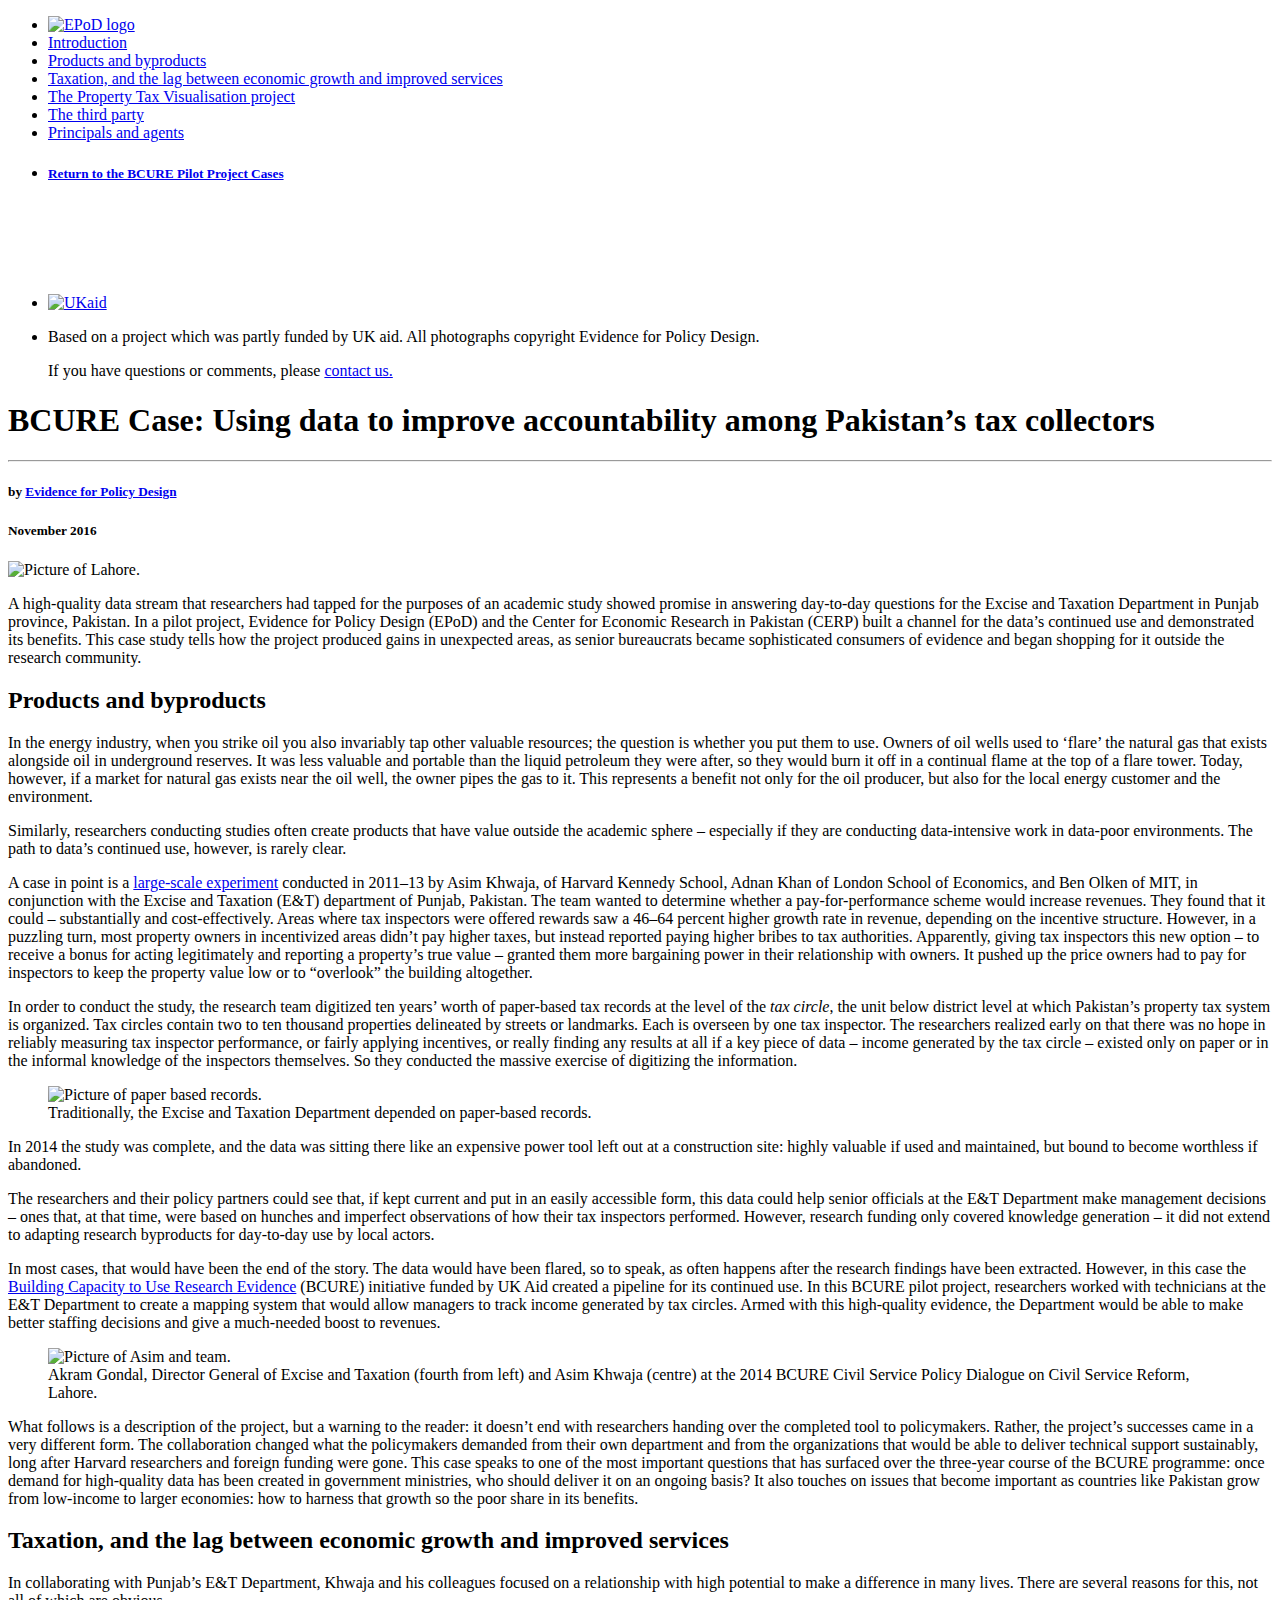
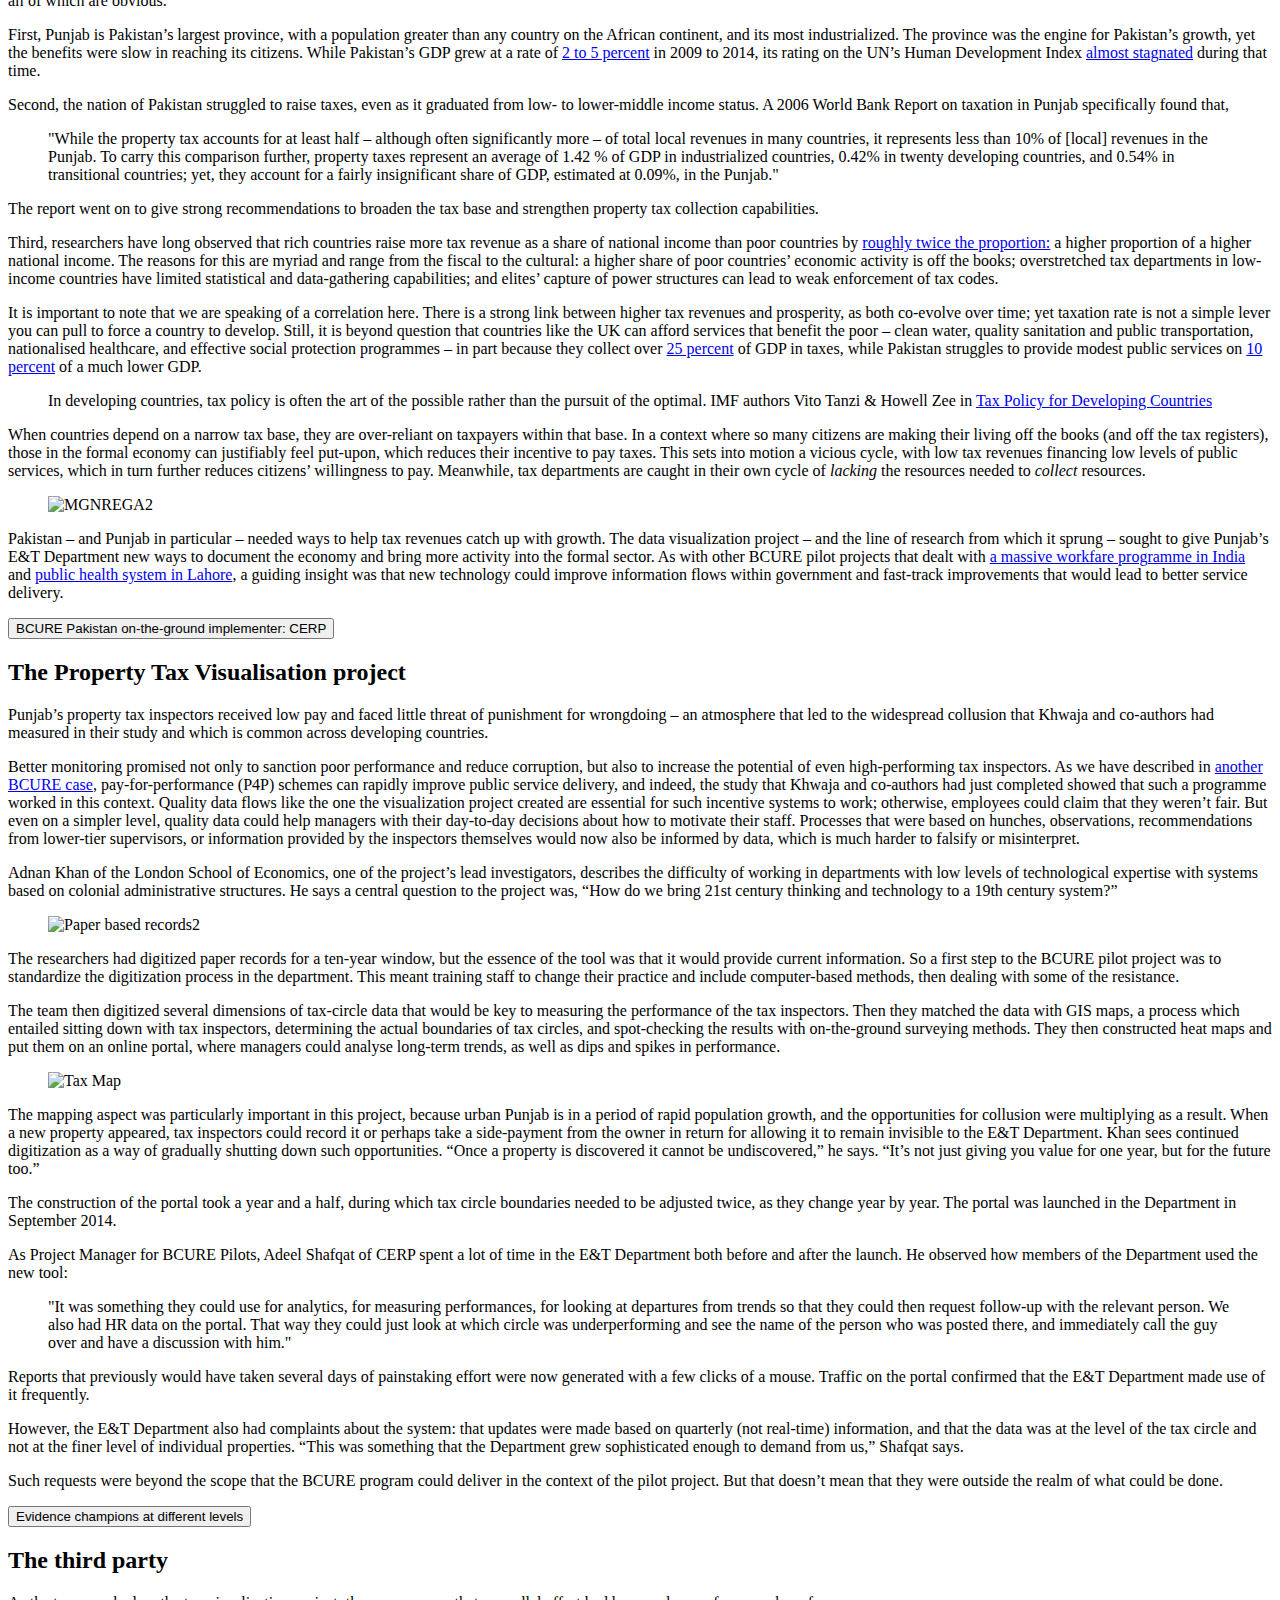
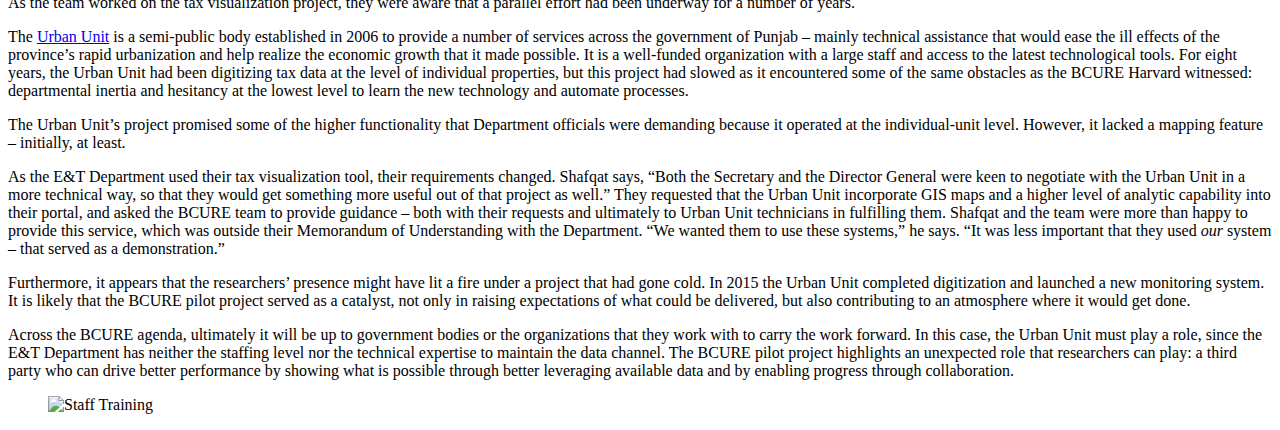
==== index.html @ 34dfc3c2 "first commit" ====
<!DOCTYPE html>
<html lang="en">
<head>
  <meta charset="UTF-8">
  <meta http-equiv="X-UA-Compatible" content="IE=edge">
  <meta name="viewport" content="width=device-width, initial-scale=1">
  <link rel="stylesheet" href="css/bootstrap.min.css">
  <link rel="stylesheet" href="css/simple-sidebar.css">
  <link rel="stylesheet" href="css/styles.css">
  <link href='https://fonts.googleapis.com/css?family=Nunito:300,400' rel='stylesheet' type='text/css'>
  <link href='https://fonts.googleapis.com/css?family=Droid+Serif:300,400,400italic' rel='stylesheet' type='text/css'>
  <link href='https://fonts.googleapis.com/css?family=PT+Sans:400,400italic' rel='stylesheet' type='text/css'>
  <title>Tax Visualization case study</title>
</head>
<body>

<!-- No header! -->

<div id="wrapper">

<!-- Sidebar -->
  <div id="sidebar-wrapper">
      <ul class="sidebar-nav">
          <li class="sidebar-brand">
            <a href="http://epod.cid.harvard.edu/" target="_blank"><img alt="EPoD logo" src="C:\Users\ghauray.HKS\Desktop\EPoD\BCURE Cases\tax-case\img\HKSlogo_EPoD_digitalHR.png" class="img-sidebar"></a>
          </li>
          <div id="sidestyle">
            <li>
               <a href="#top">Introduction</a>
            </li>
             <li>
                <a href="#products">Products and byproducts</a>
            </li>
            <li>
                <a href="#Taxation">Taxation, and the lag between economic growth and improved services</a>
            </li>
            <li>
                <a href="#Property">The Property Tax Visualisation project</a>
            </li>
            <li>
                <a href="#party">The third party</a>
            </li>
            <li>
                <a href="#Principals">Principals and agents</a>
            </li>
            <li>
            <h5><a href="http://epod.cid.harvard.edu/bcure#widget-6">Return to the BCURE Pilot Project Cases</a></h5>
            <br>
            <br>
            <br>
            <br>
            <br>
            <li>
              <a href="https://www.gov.uk/government/organisations/department-for-international-development" target="_blank"><img src="C:\Users\ghauray.HKS\Desktop\EPoD\BCURE Cases\tax-case\img\UKaid.png" alt="UKaid" width="50px"></a>
            </li>
            <li>
              <div class="small-caption">
                <p>Based on a project which was partly funded by UK aid. All photographs copyright Evidence for Policy Design.</p> 
                <p>If you have questions or comments, please <a href="mailto:EPoD@hks.harvard.edu">contact us.</a></p>    
              </div>
            </li>
          </div>
      </ul>
  </div>
<!-- end sidebar -->

<!-- Main story -->
<div id="page-content-wrapper">


<div class="container-fluid test">
  <div class="row">
      <h1 id="top">BCURE Case: Using data to improve accountability among Pakistan’s tax collectors </h1>
      <hr>
      <h5>by <a href="http://epod.cid.harvard.edu/" target="_blank">Evidence for Policy Design</a></h5>
      <h5><span id="datetime">November 2016</span></h5>
      <!--   </div>
</div> -->

<!-- <div class="splash"> -->
  <!-- <img src="images/files_cropped.jpg" class="img-body" alt="Piles of documents."> -->
  <img src="C:\Users\ghauray.HKS\Desktop\EPoD\BCURE Cases\tax-case\img\Flickr_propertytax1_text.jpg" class="img-body img-test" alt="Picture of Lahore.">
<!-- </div> -->

<!-- <div class="container-fluid test">
  <div class="row"> -->
    <section class="col-sm-8 abstract">

        <p class="itl">A high-quality data stream that researchers had tapped for the purposes of an academic study showed promise in answering day-to-day questions for the Excise and Taxation Department in Punjab province, Pakistan. In a pilot project, Evidence for Policy Design (EPoD) and the Center for Economic Research in Pakistan (CERP) built a channel for the data’s continued use and demonstrated its benefits. This case study tells how the project produced gains in unexpected areas, as senior bureaucrats became sophisticated consumers of evidence and began shopping for it outside the research community. </p>
  </section>
  <section class="col-sm-8">
  <h2 id="products">Products and byproducts</h2>
        <p>In the energy industry, when you strike oil you also invariably tap other valuable resources; the question is whether you put them to use. Owners of oil wells used to ‘flare’ the natural gas that exists alongside oil in underground reserves. It was less valuable and portable than the liquid petroleum they were after, so they would burn it off in a continual flame at the top of a flare tower. Today, however, if a market for natural gas exists near the oil well, the owner pipes the gas to it. This represents a benefit not only for the oil producer, but also for the local energy customer and the environment. </p>

        <p>Similarly, researchers conducting studies often create products that have value outside the academic sphere – especially if they are conducting data-intensive work in data-poor environments. The path to data’s continued use, however, is rarely clear. </p>

        <p>A case in point is a <a href="https://www.hks.harvard.edu/fs/akhwaja/papers/150812%20paktaxpaper_revision_ms.pdf" target="_blank">large-scale experiment</a> conducted in 2011–13 by Asim Khwaja, of Harvard Kennedy School, Adnan Khan of London School of Economics, and Ben Olken of MIT, in conjunction with the Excise and Taxation (E&T) department of Punjab, Pakistan. The team wanted to determine whether a pay-for-performance scheme would increase revenues. They found that it could – substantially and cost-effectively. Areas where tax inspectors were offered rewards saw a 46–64 percent higher growth rate in revenue, depending on the incentive structure. However, in a puzzling turn, most property owners in incentivized areas didn’t pay higher taxes, but instead reported paying higher bribes to tax authorities. Apparently, giving tax inspectors this new option – to receive a bonus for acting legitimately and reporting a property’s true value – granted them more bargaining power in their relationship with owners. It pushed up the price owners had to pay for inspectors to keep the property value low or to “overlook” the building altogether.</p>

        <p>In order to conduct the study, the research team digitized ten years’ worth of paper-based tax records at the level of the <i>tax circle</i>, the unit below district level at which Pakistan’s property tax system is organized. Tax circles contain two to ten thousand properties delineated by streets or landmarks. Each is overseen by one tax inspector. The researchers realized early on that there was no hope in reliably measuring tax inspector performance, or fairly applying incentives, or really finding any results at all if a key piece of data – income generated by the tax circle – existed only on paper or in the informal knowledge of the inspectors themselves. So they conducted the massive exercise of digitizing the information.</p>

<!--<div class="splash">-->
<figure>
  <img src="C:\Users\ghauray.HKS\Desktop\EPoD\BCURE Cases\tax-case\img\Paper-based records 1.png" class="img-body" alt="Picture of paper based records.">
  <figcaption>Traditionally, the Excise and Taxation Department depended on paper-based records.</figcaption>
  </figure>
<!--</div> -->

<!-- <div class="container-fluid test">
  <div class="row"> -->
    <section class="col-sm-8">
    
    <p>In 2014 the study was complete, and the data was sitting there like an expensive power tool left out at a construction site: highly valuable if used and maintained, but bound to become worthless if abandoned.</p>

    <p>The researchers and their policy partners could see that, if kept current and put in an easily accessible form, this data could help senior officials at the E&T Department make management decisions – ones that, at that time, were based on hunches and imperfect observations of how their tax inspectors performed. However, research funding only covered knowledge generation – it did not extend to adapting research byproducts for day-to-day use by local actors.</p>

    <p>In most cases, that would have been the end of the story. The data would have been flared, so to speak, as often happens after the research findings have been extracted. However, in this case the <a href="http://epod.cid.harvard.edu/bcure" target="_blank">Building Capacity to Use Research Evidence</a> (BCURE) initiative funded by UK Aid created a pipeline for its continued use. In this BCURE pilot project, researchers worked with technicians at the E&T Department to create a mapping system that would allow managers to track income generated by tax circles. Armed with this high-quality evidence, the Department would be able to make better staffing decisions and give a much-needed boost to revenues.</p>

    <!--<div class="splash">-->
<figure>
  <img src="C:\Users\ghauray.HKS\Desktop\EPoD\BCURE Cases\tax-case\img\Asim.jpg" class="img-body" alt="Picture of Asim and team.">
  <figcaption>Akram Gondal, Director General of Excise and Taxation (fourth from left) and Asim Khwaja (centre) at the 2014 BCURE Civil Service Policy Dialogue on Civil Service Reform, Lahore.</figcaption>
  </figure>
<!--</div> -->

<!-- <div class="container-fluid test">
  <div class="row"> -->
    <section class="col-sm-8">
    
    <p>What follows is a description of the project, but a warning to the reader: it doesn’t end with researchers handing over the completed tool to policymakers. Rather, the project’s successes came in a very different form. The collaboration changed what the policymakers demanded from their own department and from the organizations that would be able to deliver technical support sustainably, long after Harvard researchers and foreign funding were gone. This case speaks to one of the most important questions that has surfaced over the three-year course of the BCURE programme: once demand for high-quality data has been created in government ministries, who should deliver it on an ongoing basis? It also touches on issues that become important as countries like Pakistan grow from low-income to larger economies: how to harness that growth so the poor share in its benefits.</p>
    </section>

  <section class="col-sm-8">
    <h2 id="Taxation">Taxation, and the lag between economic growth and improved services</h2>

    <p>In collaborating with Punjab’s E&T Department, Khwaja and his colleagues focused on a relationship with high potential to make a difference in many lives. There are several reasons for this, not all of which are obvious.</p>

    <p>First, Punjab is Pakistan’s largest province, with a population greater than any country on the African continent, and its most industrialized. The province was the engine for Pakistan’s growth, yet the benefits were slow in reaching its citizens. While Pakistan’s GDP grew at a rate of <a href="http://data.worldbank.org/indicator/NY.GDP.MKTP.KD.ZG?locations=PK" target="_blank">2 to 5 percent</a> in 2009 to 2014, its rating on the UN’s Human Development Index <a href="http://www.dawn.com/news/1133117" target="_blank">almost stagnated</a> during that time.</p>

    <p>Second, the nation of Pakistan struggled to raise taxes, even as it graduated from low- to lower-middle income status. A 2006 World Bank Report on taxation in Punjab specifically found that, <blockquote>"While the property tax accounts for at least half – although often significantly more – of total local revenues in many countries, it represents less than 10% of [local] revenues in the Punjab. To carry this comparison further, property taxes represent an average of 1.42 % of GDP in industrialized countries, 0.42% in twenty developing countries, and 0.54% in transitional countries; yet, they account for a fairly insignificant share of GDP, estimated at 0.09%, in the Punjab."</blockquote></p>
    <p>The report went on to give strong recommendations to broaden the tax base and strengthen property tax collection capabilities.</p>

    <p>Third, researchers have long observed that rich countries raise more tax revenue as a share of national income than poor countries by <a href="http://econ.lse.ac.uk/staff/tbesley/papers/TaxationAndDevelopment.pdf" target="_blank">roughly twice the proportion:</a> a higher proportion of a higher national income. The reasons for this are myriad and range from the fiscal to the cultural: a higher share of poor countries’ economic activity is off the books; overstretched tax departments in low-income countries have limited statistical and data-gathering capabilities; and elites’ capture of power structures can lead to weak enforcement of tax codes.</p>

    <p>It is important to note that we are speaking of a correlation here. There is a strong link between higher tax revenues and prosperity, as both co-evolve over time; yet taxation rate is not a simple lever you can pull to force a country to develop. Still, it is beyond question that countries like the UK can afford services that benefit the poor – clean water, quality sanitation and public transportation, nationalised healthcare, and effective social protection programmes – in part because they collect over <a href="http://data.worldbank.org/indicator/GC.TAX.TOTL.GD.ZS?year_high_desc=true" target="_blank">25 percent</a> of GDP in taxes, while Pakistan struggles to provide modest public services on <a href="http://data.worldbank.org/indicator/GC.TAX.TOTL.GD.ZS?locations=PK&year_high_desc=true" target="_blank">10 percent</a> of a much lower GDP.</p>
  </section>
    
    <aside class="col-sm-3 pull-right">
      <blockquote class="blockquote" cite="http://www.imf.org/external/pubs/ft/issues/issues27/">
     In developing countries, tax policy is often the art of the possible rather than the pursuit of the optimal.
      IMF authors Vito Tanzi & Howell Zee in <a href="http://www.imf.org/external/pubs/ft/issues/issues27/" target="_blank">Tax Policy for Developing Countries</a>
      
     </blockquote>
     
    </aside> 

    <p>When countries depend on a narrow tax base, they are over-reliant on taxpayers within that base. In a context where so many citizens are making their living off the books (and off the tax registers), those in the formal economy can justifiably feel put-upon, which reduces their incentive to pay taxes. This sets into motion a vicious cycle, with low tax revenues financing low levels of public services, which in turn further reduces citizens’ willingness to pay. Meanwhile, tax departments are caught in their own cycle of <i>lacking</i> the resources needed to <i>collect</i> resources.</p>

  </section>

<div class="splash"> 
<figure>
   <img src="C:\Users\ghauray.HKS\Desktop\EPoD\BCURE Cases\tax-case\img\Photoshare_propertytax2_text.png" class="img-body" alt="MGNREGA2">
</figure>
</div> 

<!-- <div class="container-fluid test">
  <div class="row"> -->
    <section class="col-sm-8">
    <p>Pakistan – and Punjab in particular – needed ways to help tax revenues catch up with growth. The data visualization project – and the line of research from which it sprung – sought to give Punjab’s E&T Department new ways to document the economy and bring more activity into the formal sector. As with other BCURE pilot projects that dealt with <a href="http://epod.hmdc.harvard.edu/mgnrega-case/" target="_blank">a massive workfare programme in India</a> and <a href="http://epod.hmdc.harvard.edu/polio-case/" target="_blank">public health system in Lahore</a>, a guiding insight was that new technology could improve information flows within government and fast-track improvements that would lead to better service delivery.</p>
  </section>
  
    <section class="col-sm-3 pull-right aside">
      <div>
        <button type='button' 
                class='btn btn-lg positionning--button' 
                data-placement='left' 
                data-toggle='popover'
                data-html='true' 
                title='BCURE Pakistan on-the-ground implementer: CERP'
                data-content='
                
                  <p>Since 2008, the <a href="http://cerp.org.pk/" target="_blank">Center for Economic Research in Pakistan (CERP)</a> has worked to bring evidence to policy in Pakistan. The BCURE Pakistan program leverages the expertise of the Harvard-based team at EPoD and the embedded policy-research work of CERP to identify opportunities where they can help data and evidence feed directly into policy decision-making. CERP played a central role in the Tax Visualization project, including contributing key staff such as GIS specialist, Turab Hassan, Research Manager Osman Anwar-ul-Haq and Research Assistant Obaid-ur-Rehman.</p>
                  <p>CERP served as co-host to the BCURE Policy Dialogue on Civil Service Reform in March 2014, where aspects of the seeds of the pilot project were sown. Click below to watch participants describe the gathering.</p>
                  <p><iframe width="560" height="315" src="https://www.youtube.com/embed/4g6pqEkJl5I" frameborder="0" allowfullscreen></iframe></p>

                '>BCURE Pakistan on-the-ground implementer: CERP <span class="glyphicon glyphicon-new-window"></span>
        </button>
      </div>
    </section>

    <section class="col-sm-8">
      
    
      <h2 id="Property">The Property Tax Visualisation project</h2>

      <p>Punjab’s property tax inspectors received low pay and faced little threat of punishment for wrongdoing – an atmosphere that led to the widespread collusion that Khwaja and co-authors had measured in their study and which is common across developing countries.</p>

      <p>Better monitoring promised not only to sanction poor performance and reduce corruption, but also to increase the potential of even high-performing tax inspectors. As we have described in <a href="http://epod.hmdc.harvard.edu/polio-case/" target="_blank">another BCURE case</a>, pay-for-performance (P4P) schemes can rapidly improve public service delivery, and indeed, the study that Khwaja and co-authors had just completed showed that such a programme worked in this context. Quality data flows like the one the visualization project created are essential for such incentive systems to work; otherwise, employees could claim that they weren’t fair. But even on a simpler level, quality data could help managers with their day-to-day decisions about how to motivate their staff. Processes that were based on hunches, observations, recommendations from lower-tier supervisors, or information provided by the inspectors themselves would now also be informed by data, which is much harder to falsify or misinterpret.</p>

      <p>Adnan Khan of the London School of Economics, one of the project’s lead investigators, describes the difficulty of working in departments with low levels of technological expertise with systems based on colonial administrative structures. He says a central question to the project was, “How do we bring 21st century thinking and technology to a 19th century system?”</p>

      <div class="splash"> 
<figure>
   <img src="C:\Users\ghauray.HKS\Desktop\EPoD\BCURE Cases\tax-case\img\Paper-based records 2.png" class="img-body" alt="Paper based records2">
</figure>
</div> 

<!-- <div class="container-fluid test">
  <div class="row"> -->
    <section class="col-sm-8">
    <p>The researchers had digitized paper records for a ten-year window, but the essence of the tool was that it would provide current information. So a first step to the BCURE pilot project was to standardize the digitization process in the department. This meant training staff to change their practice and include computer-based methods, then dealing with some of the resistance.</p>

    <p>The team then digitized several dimensions of tax-circle data that would be key to measuring the performance of the tax inspectors. Then they matched the data with GIS maps, a process which entailed sitting down with tax inspectors, determining the actual boundaries of tax circles, and spot-checking the results with on-the-ground surveying methods. They then constructed heat maps and put them on an online portal, where managers could analyse long-term trends, as well as dips and spikes in performance.</p>

      <div class="splash"> 
<figure>
   <img src="C:\Users\ghauray.HKS\Desktop\EPoD\BCURE Cases\tax-case\img\Tax Map.png" class="img-body" alt="Tax Map">
</figure>
</div> 

<!-- <div class="container-fluid test">
  <div class="row"> -->
    <section class="col-sm-8">
    <p>The mapping aspect was particularly important in this project, because urban Punjab is in a period of rapid population growth, and the opportunities for collusion were multiplying as a result. When a new property appeared, tax inspectors could record it or perhaps take a side-payment from the owner in return for allowing it to remain invisible to the E&T Department. Khan sees continued digitization as a way of gradually shutting down such opportunities. “Once a property is discovered it cannot be undiscovered,” he says. “It’s not just giving you value for one year, but for the future too.”</p>

    <p>The construction of the portal took a year and a half, during which tax circle boundaries needed to be adjusted twice, as they change year by year. The portal was launched in the Department in September 2014.</p>

    <p>As Project Manager for BCURE Pilots, Adeel Shafqat of CERP spent a lot of time in the E&T Department both before and after the launch. He observed how members of the Department used the new tool:<blockquote>"It was something they could use for analytics, for measuring performances, for looking at departures from trends so that they could then request follow-up with the relevant person. We also had HR data on the portal. That way they could just look at which circle was underperforming and see the name of the person who was posted there, and immediately call the guy over and have a discussion with him."</blockquote></p>
    <p>Reports that previously would have taken several days of painstaking effort were now generated with a few clicks of a mouse. Traffic on the portal confirmed that the E&T Department made use of it frequently.</p> 

    <p>However, the E&T Department also had complaints about the system: that updates were made based on quarterly (not real-time) information, and that the data was at the level of the tax circle and not at the finer level of individual properties. “This was something that the Department grew sophisticated enough to demand from us,” Shafqat says.</p> 

    <p>Such requests were beyond the scope that the BCURE program could deliver in the context of the pilot project. But that doesn’t mean that they were outside the realm of what could be done.</p>
  </section>
  
    <section class="col-sm-3 pull-right aside">
      <div>
        <button type='button' 
                class='btn btn-lg positionning--button' 
                data-placement='left' 
                data-toggle='popover'
                data-html='true' 
                title='Evidence champions at different levels'
                data-content='
                
                  <p>In many countries around the world, high-level bureaucrats transfer from post to post frequently. This can present a challenge to long-term policy-research collaborations, as each new bureaucrat has to be convinced of the project’s worth. BCURE Project Manager Adeel Shafqat says, “Frankly, it doesn’t matter what you’re selling – if it doesn’t line up with their agenda, it won’t happen.”</p>
                  <p>However, frequent transfers can have a positive effect when a senior bureaucrat who is friendly to evidence and interested in research alters the culture at one ministry after another. Charity Troyer Moore, who as Director for India at EPoD has overseen a number of BCURE pilot projects, says, “Although a longer time in a position may galvanize greater support for data or research use in a specific institution, even if this person leads a ministry for a short period of time, minor successes that illustrate the value of data-driven decision making can spark interest in the ministry. We’ve seen in India that such an individual may open doors that remain open for years.”</p>
                  <p>Furthermore, buy-in at lower levels can safeguard a project. Shafqat describes this happening with the tax visualization project. “We had a lot of champions for our system among the permanent staff.” This included career civil servants such as Mr Masud-ul-Haq and Mr Akram Gondal, both of whom played different roles in the E&T Department over time. “Whenever a new departmental head comes in, these are the guys that they look to for getting a reading on the Department,” Shafqat says. “We had them on our side, so we had buy-in from the department. Without them, there would have been no continuity.”</p>

                '>Evidence champions at different levels <span class="glyphicon glyphicon-new-window"></span>
        </button>
      </div>
    </section>

    <section class="col-sm-8">
      
    
      <h2 id="party">The third party</h2>

      <p>As the team worked on the tax visualization project, they were aware that a parallel effort had been underway for a number of years.</p>

      <p>The <a href="http://uu.urbanunit.gov.pk/index.aspx" target="_blank">Urban Unit</a> is a semi-public body established in 2006 to provide a number of services across the government of Punjab – mainly technical assistance that would ease the ill effects of the province’s rapid urbanization and help realize the economic growth that it made possible. It is a well-funded organization with a large staff and access to the latest technological tools. For eight years, the Urban Unit had been digitizing tax data at the level of individual properties, but this project had slowed as it encountered some of the same obstacles as the BCURE Harvard witnessed: departmental inertia and hesitancy at the lowest level to learn the new technology and automate processes.</p>

      <p>The Urban Unit’s project promised some of the higher functionality that Department officials were demanding because it operated at the individual-unit level. However, it lacked a mapping feature – initially, at least.</p>

      <p>As the E&T Department used their tax visualization tool, their requirements changed. Shafqat says, “Both the Secretary and the Director General were keen to negotiate with the Urban Unit in a more technical way, so that they would get something more useful out of that project as well.” They requested that the Urban Unit incorporate GIS maps and a higher level of analytic capability into their portal, and asked the BCURE team to provide guidance – both with their requests and ultimately to Urban Unit technicians in fulfilling them. Shafqat and the team were more than happy to provide this service, which was outside their Memorandum of Understanding with the Department. “We wanted them to use these systems,” he says. “It was less important that they used <i>our</i> system – that served as a demonstration.”</p>

      <p>Furthermore, it appears that the researchers’ presence might have lit a fire under a project that had gone cold. In 2015 the Urban Unit completed digitization and launched a new monitoring system. It is likely that the BCURE pilot project served as a catalyst, not only in raising expectations of what could be delivered, but also contributing to an atmosphere where it would get done.</p>

      <p>Across the BCURE agenda, ultimately it will be up to government bodies or the organizations that they work with to carry the work forward. In this case, the Urban Unit must play a role, since the E&T Department has neither the staffing level nor the technical expertise to maintain the data channel. The BCURE pilot project highlights an unexpected role that researchers can play: a third party who can drive better performance by showing what is possible through better leveraging available data and by enabling progress through collaboration.</p>

      <div class="splash"> 
<figure>
   <img src="C:\Users\ghauray.HKS\Desktop\EPoD\BCURE Cases\tax-case\img\staff training.jpg" class="img-body" alt="Staff Training">
</figure>
</div> 

<!-- <div class="container-fluid test">
  <div class="row"> -->
    <section class="col-sm-8">
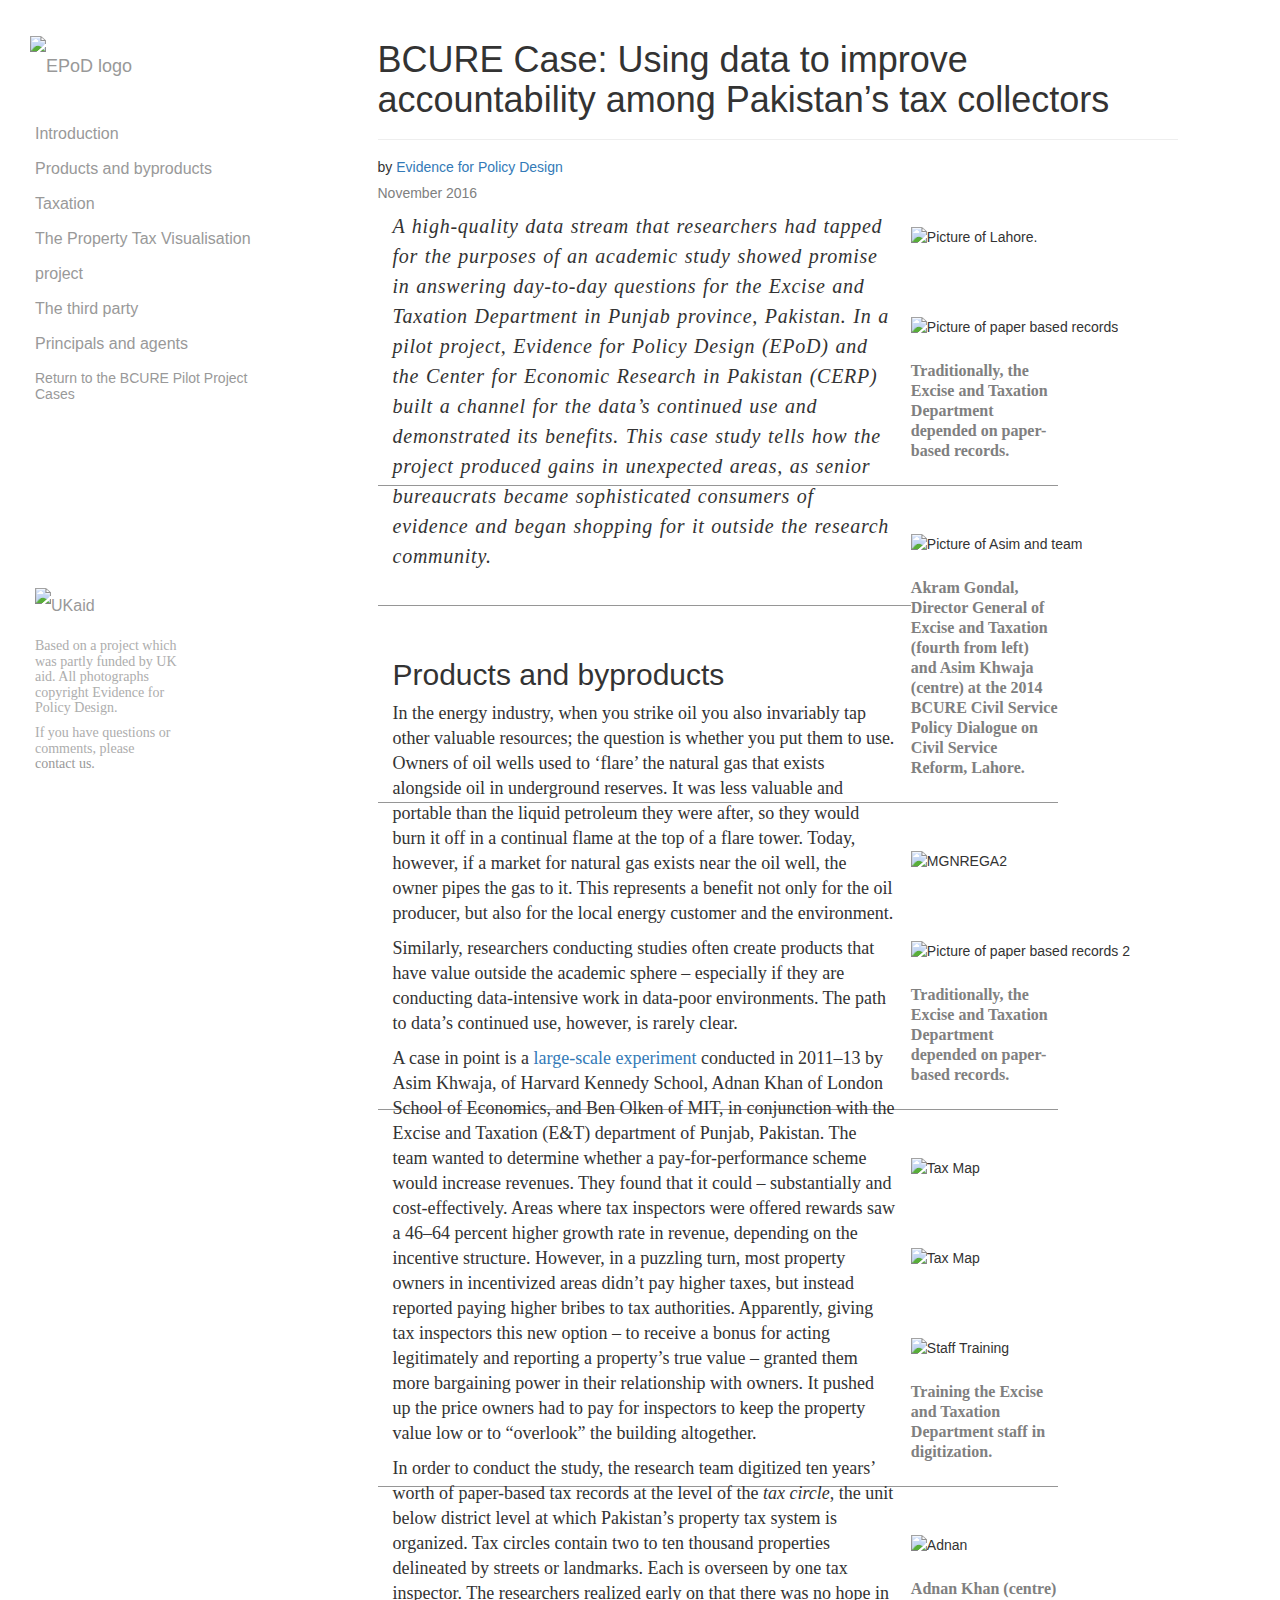
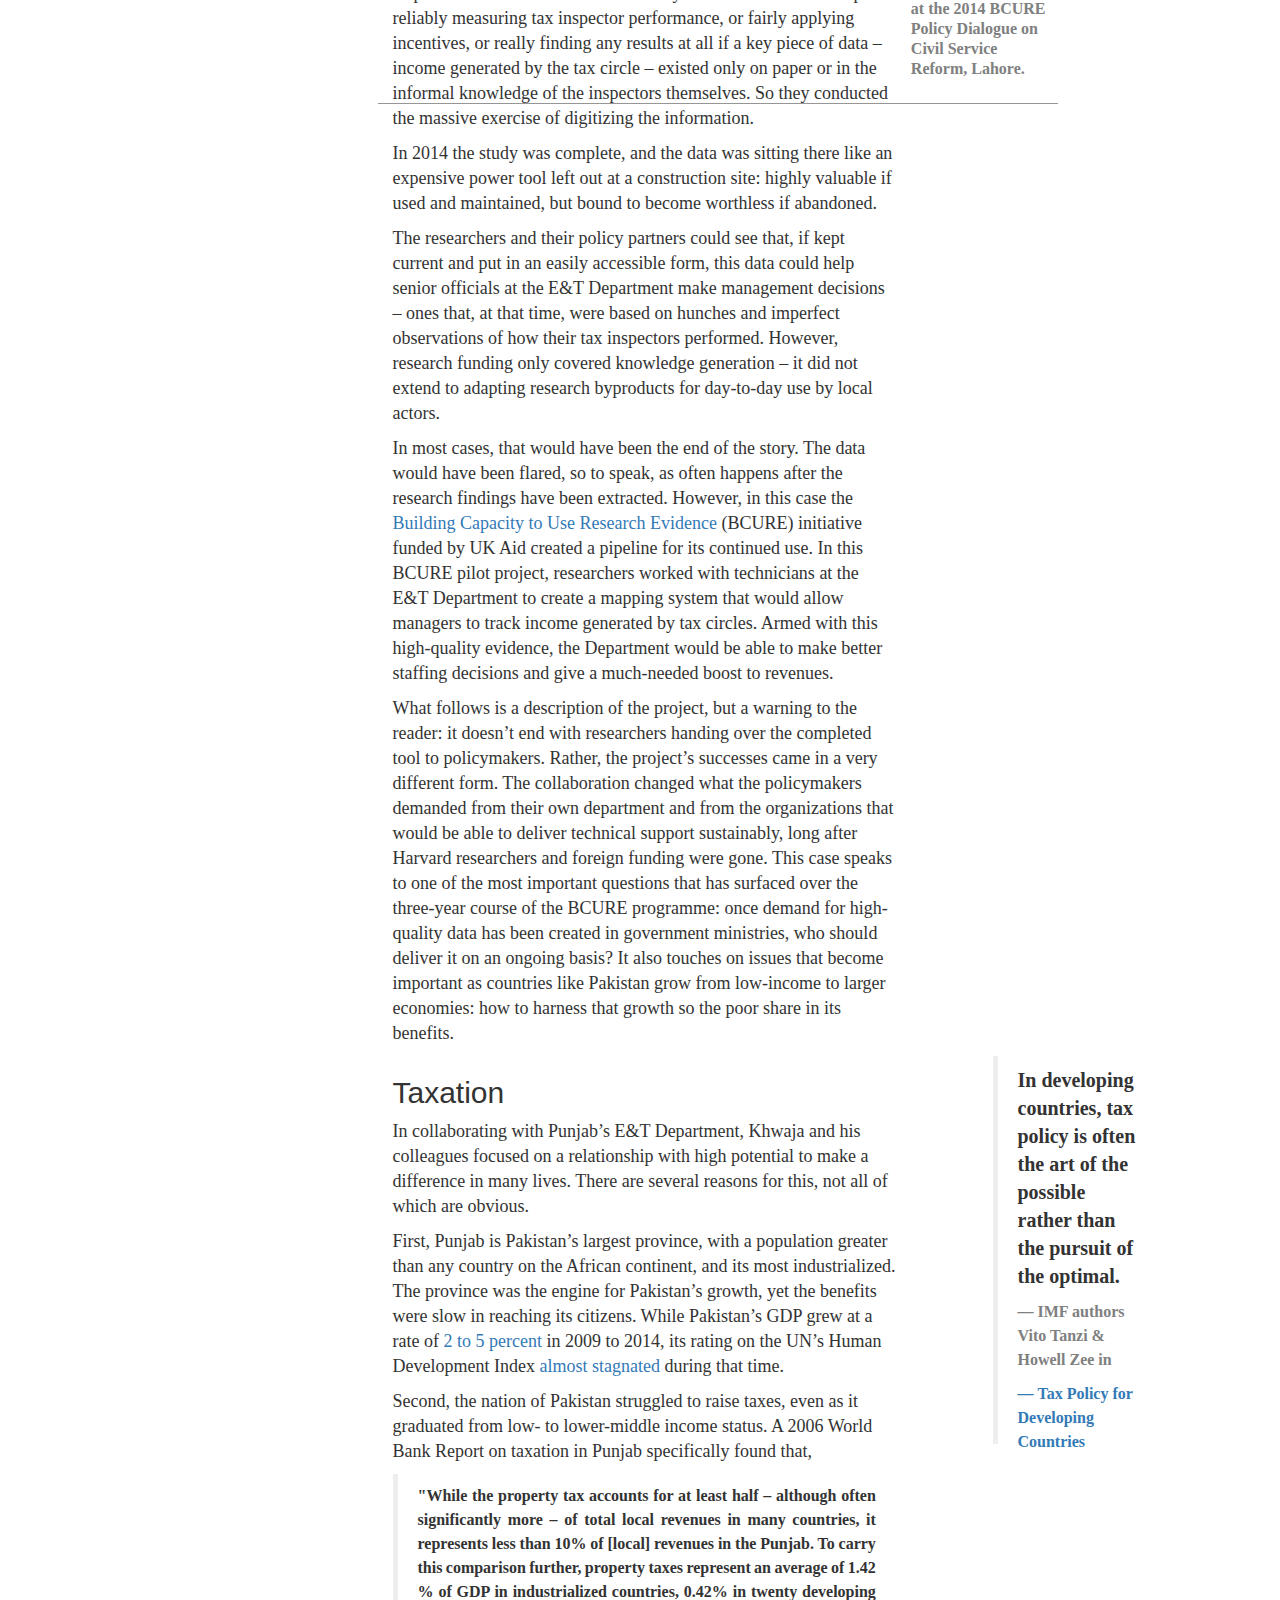
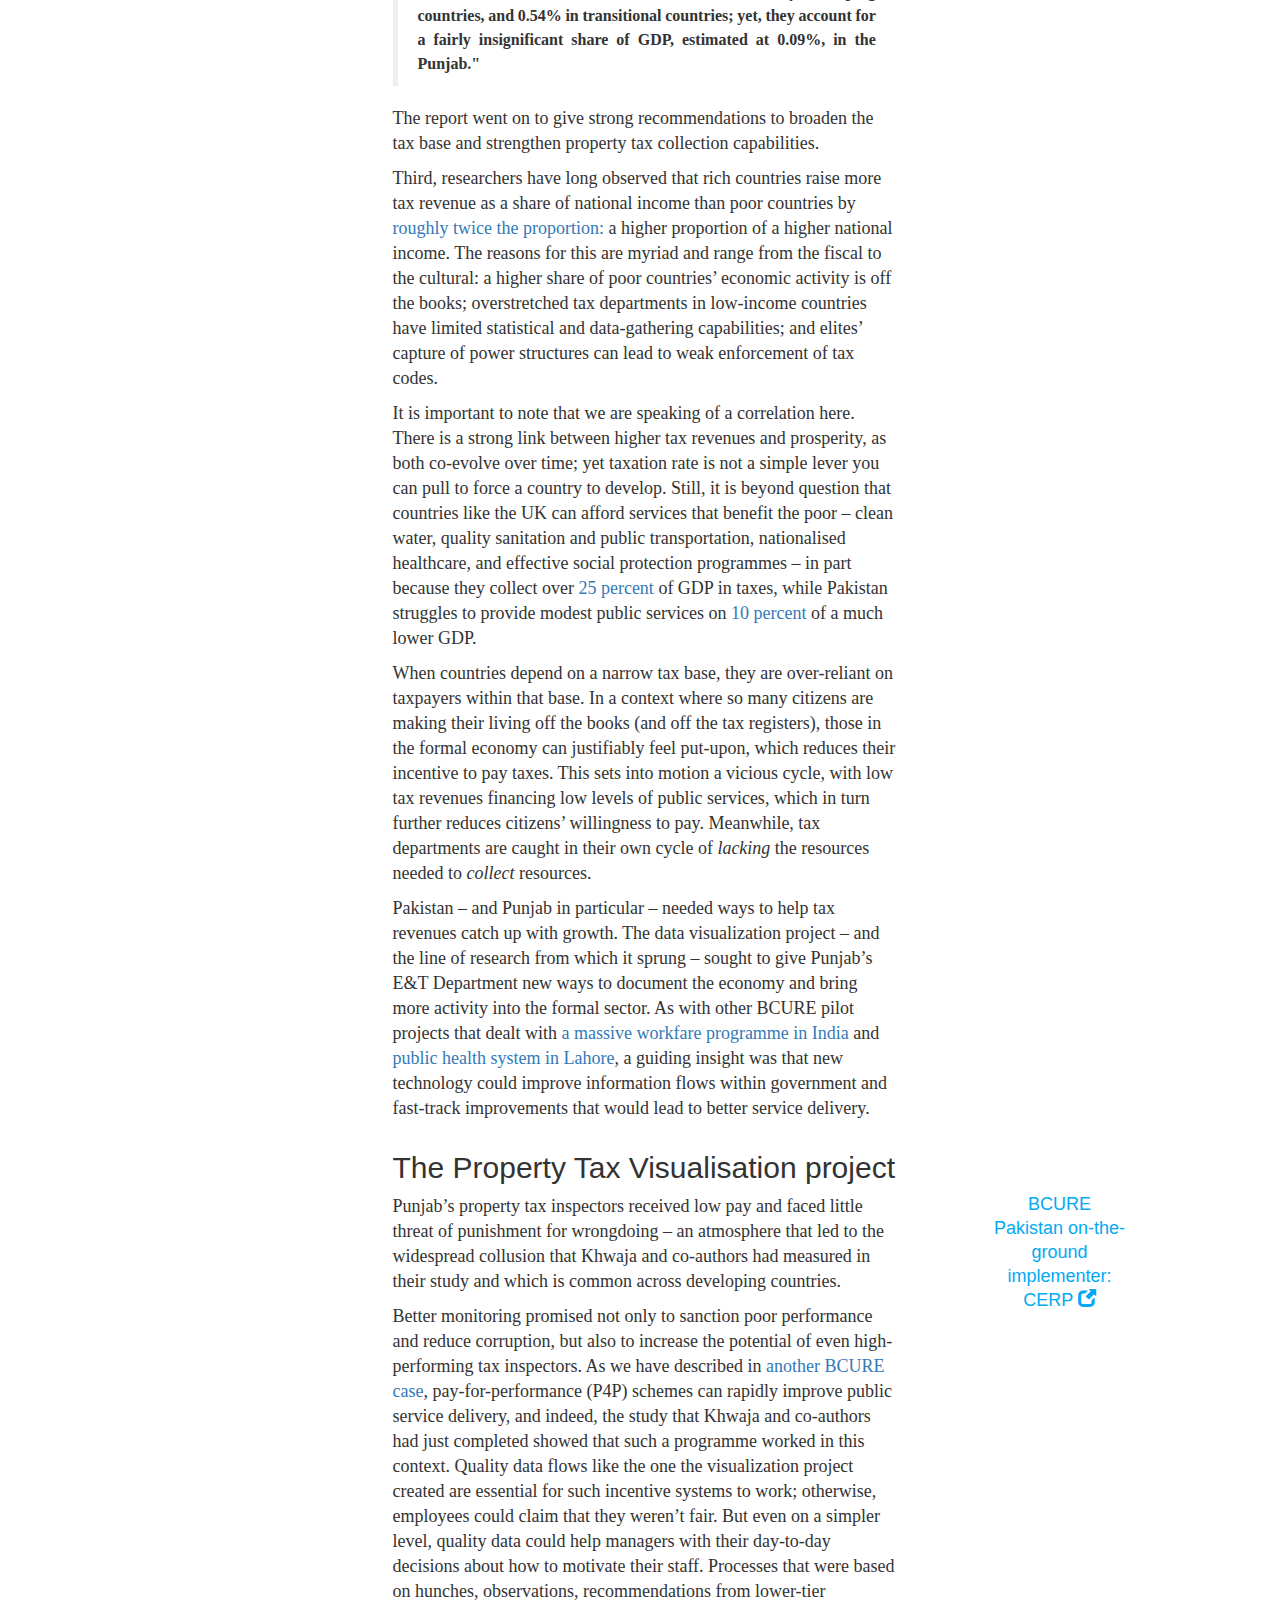
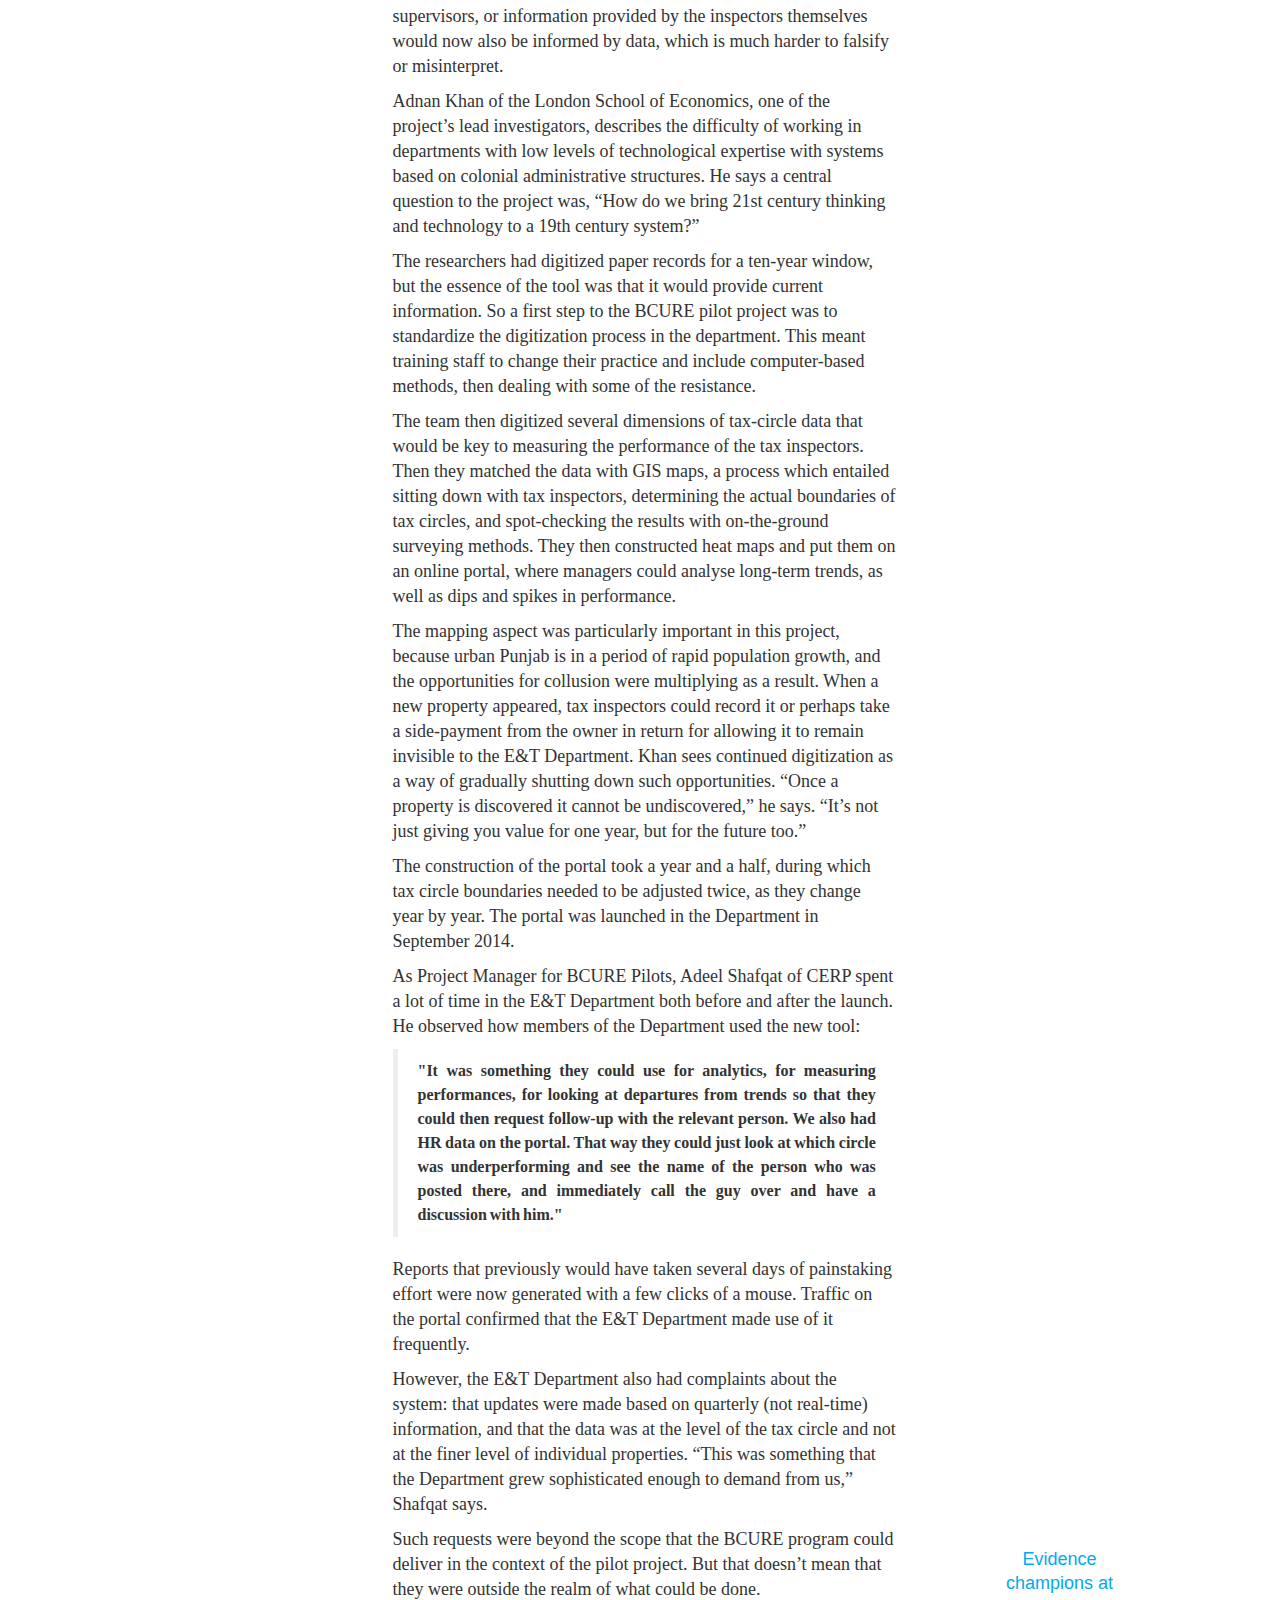
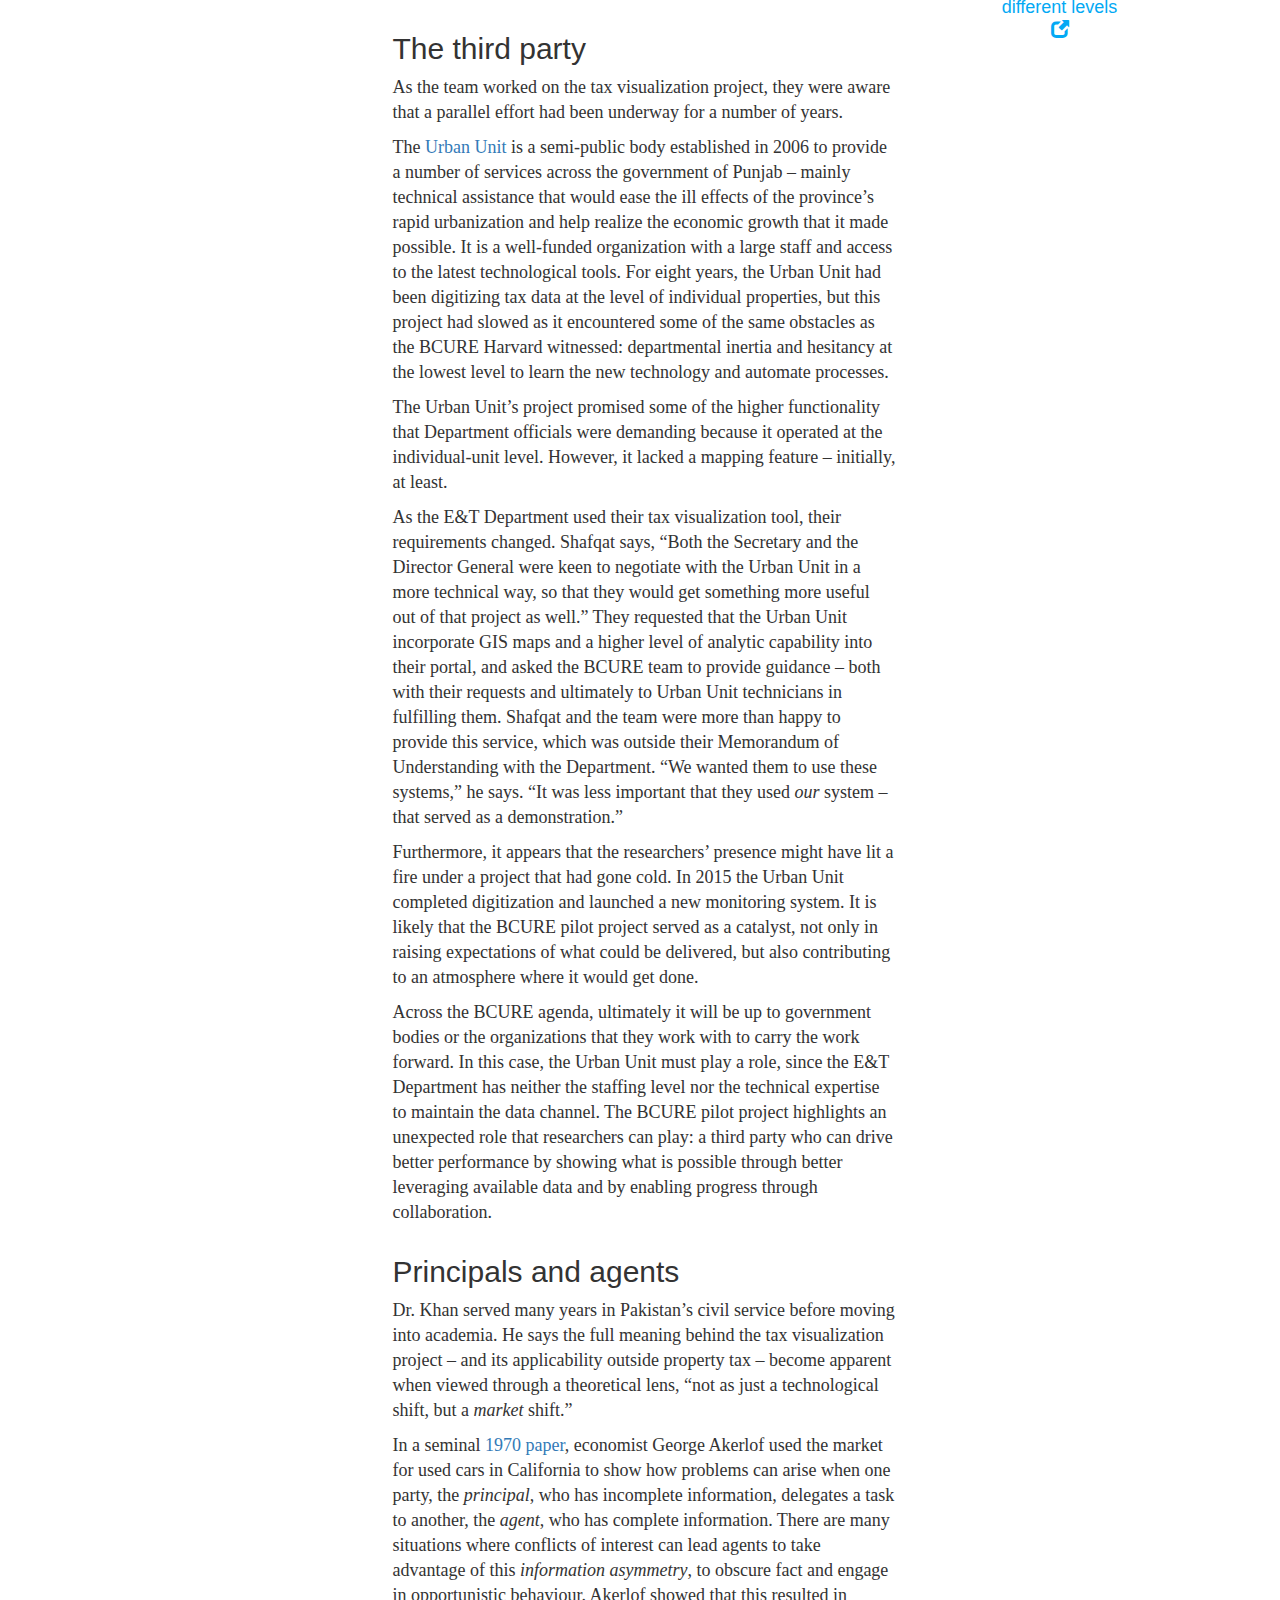
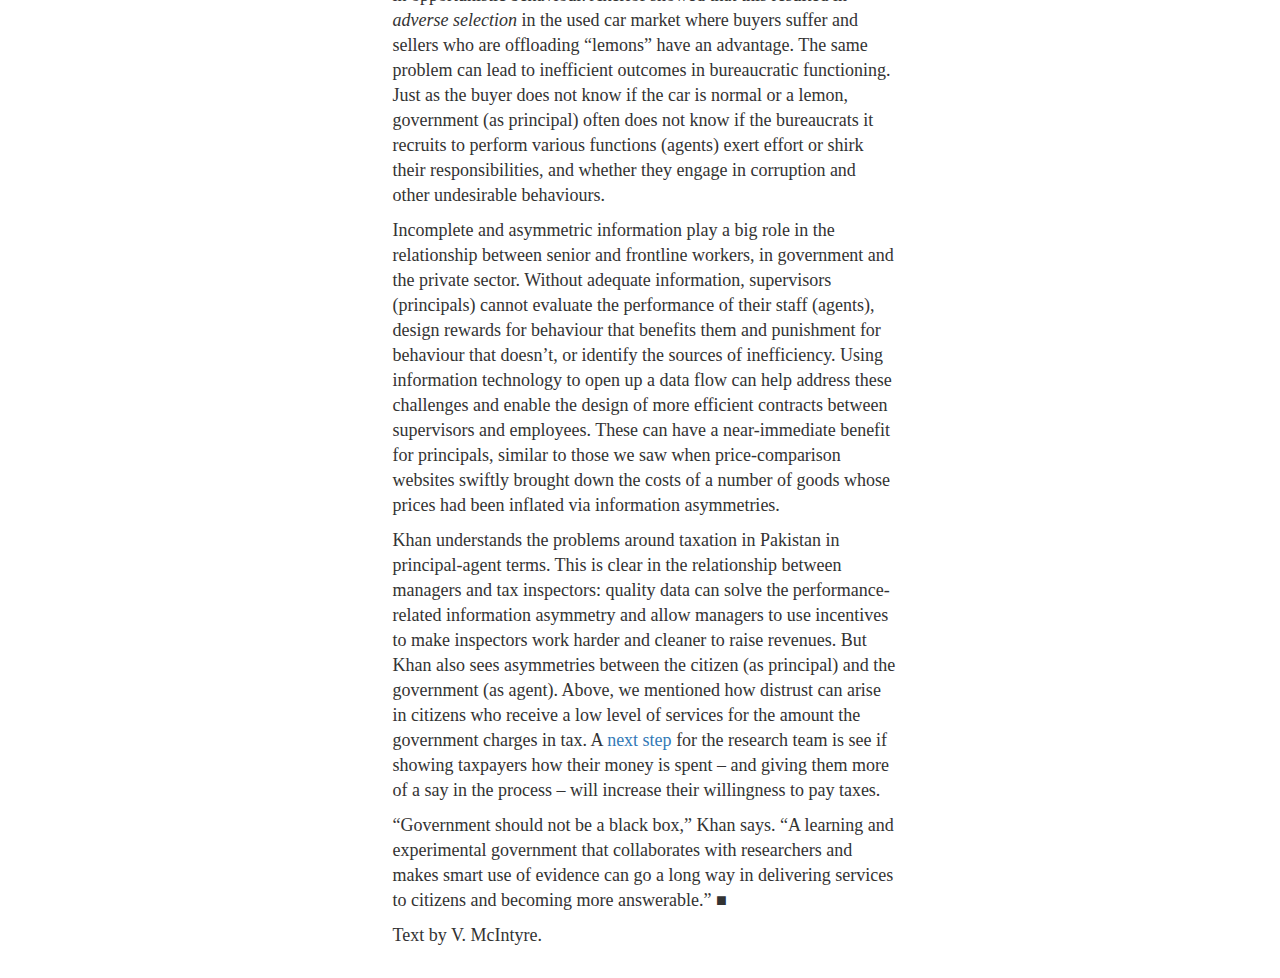
==== commit c113aa6c: "Update tax case" ====
--- a/index.html
+++ b/index.html
@@ -32,7 +32,7 @@
                 <a href="#products">Products and byproducts</a>
             </li>
             <li>
-                <a href="#Taxation">Taxation, and the lag between economic growth and improved services</a>
+                <a href="#Taxation">Taxation</a>
             </li>
             <li>
                 <a href="#Property">The Property Tax Visualisation project</a>
@@ -97,111 +97,118 @@
         <p>A case in point is a <a href="https://www.hks.harvard.edu/fs/akhwaja/papers/150812%20paktaxpaper_revision_ms.pdf" target="_blank">large-scale experiment</a> conducted in 2011–13 by Asim Khwaja, of Harvard Kennedy School, Adnan Khan of London School of Economics, and Ben Olken of MIT, in conjunction with the Excise and Taxation (E&T) department of Punjab, Pakistan. The team wanted to determine whether a pay-for-performance scheme would increase revenues. They found that it could – substantially and cost-effectively. Areas where tax inspectors were offered rewards saw a 46–64 percent higher growth rate in revenue, depending on the incentive structure. However, in a puzzling turn, most property owners in incentivized areas didn’t pay higher taxes, but instead reported paying higher bribes to tax authorities. Apparently, giving tax inspectors this new option – to receive a bonus for acting legitimately and reporting a property’s true value – granted them more bargaining power in their relationship with owners. It pushed up the price owners had to pay for inspectors to keep the property value low or to “overlook” the building altogether.</p>
 
         <p>In order to conduct the study, the research team digitized ten years’ worth of paper-based tax records at the level of the <i>tax circle</i>, the unit below district level at which Pakistan’s property tax system is organized. Tax circles contain two to ten thousand properties delineated by streets or landmarks. Each is overseen by one tax inspector. The researchers realized early on that there was no hope in reliably measuring tax inspector performance, or fairly applying incentives, or really finding any results at all if a key piece of data – income generated by the tax circle – existed only on paper or in the informal knowledge of the inspectors themselves. So they conducted the massive exercise of digitizing the information.</p>
-
-<!--<div class="splash">-->
-<figure>
-  <img src="C:\Users\ghauray.HKS\Desktop\EPoD\BCURE Cases\tax-case\img\Paper-based records 1.png" class="img-body" alt="Picture of paper based records.">
-  <figcaption>Traditionally, the Excise and Taxation Department depended on paper-based records.</figcaption>
-  </figure>
-<!--</div> -->
-
-<!-- <div class="container-fluid test">
-  <div class="row"> -->
-    <section class="col-sm-8">
-    
+    
+  </section>
+
+<div class="splash"> 
+<figure>
+   <img src="C:\Users\ghauray.HKS\Desktop\EPoD\BCURE Cases\tax-case\img\Paper-based records 1.png" class="img-body" alt="Picture of paper based records">
+   <figcaption>Traditionally, the Excise and Taxation Department depended on paper-based records.</figcaption>
+</figure>
+</div> 
+
+<!-- <div class="container-fluid test">
+  <div class="row"> -->
+    <section class="col-sm-8">
     <p>In 2014 the study was complete, and the data was sitting there like an expensive power tool left out at a construction site: highly valuable if used and maintained, but bound to become worthless if abandoned.</p>
 
     <p>The researchers and their policy partners could see that, if kept current and put in an easily accessible form, this data could help senior officials at the E&T Department make management decisions – ones that, at that time, were based on hunches and imperfect observations of how their tax inspectors performed. However, research funding only covered knowledge generation – it did not extend to adapting research byproducts for day-to-day use by local actors.</p>
 
     <p>In most cases, that would have been the end of the story. The data would have been flared, so to speak, as often happens after the research findings have been extracted. However, in this case the <a href="http://epod.cid.harvard.edu/bcure" target="_blank">Building Capacity to Use Research Evidence</a> (BCURE) initiative funded by UK Aid created a pipeline for its continued use. In this BCURE pilot project, researchers worked with technicians at the E&T Department to create a mapping system that would allow managers to track income generated by tax circles. Armed with this high-quality evidence, the Department would be able to make better staffing decisions and give a much-needed boost to revenues.</p>
-
-    <!--<div class="splash">-->
-<figure>
-  <img src="C:\Users\ghauray.HKS\Desktop\EPoD\BCURE Cases\tax-case\img\Asim.jpg" class="img-body" alt="Picture of Asim and team.">
-  <figcaption>Akram Gondal, Director General of Excise and Taxation (fourth from left) and Asim Khwaja (centre) at the 2014 BCURE Civil Service Policy Dialogue on Civil Service Reform, Lahore.</figcaption>
-  </figure>
-<!--</div> -->
-
-<!-- <div class="container-fluid test">
-  <div class="row"> -->
-    <section class="col-sm-8">
-    
+ 
+  </section>
+
+<div class="splash"> 
+<figure>
+   <img src="C:\Users\ghauray.HKS\Desktop\EPoD\BCURE Cases\tax-case\img\Asim.jpg" class="img-body" alt="Picture of Asim and team">
+   <figcaption>Akram Gondal, Director General of Excise and Taxation (fourth from left) and Asim Khwaja (centre) at the 2014 BCURE Civil Service Policy Dialogue on Civil Service Reform, Lahore.</figcaption>
+</figure>
+</div> 
+
+<!-- <div class="container-fluid test">
+  <div class="row"> -->
+    <section class="col-sm-8">
     <p>What follows is a description of the project, but a warning to the reader: it doesn’t end with researchers handing over the completed tool to policymakers. Rather, the project’s successes came in a very different form. The collaboration changed what the policymakers demanded from their own department and from the organizations that would be able to deliver technical support sustainably, long after Harvard researchers and foreign funding were gone. This case speaks to one of the most important questions that has surfaced over the three-year course of the BCURE programme: once demand for high-quality data has been created in government ministries, who should deliver it on an ongoing basis? It also touches on issues that become important as countries like Pakistan grow from low-income to larger economies: how to harness that growth so the poor share in its benefits.</p>
     </section>
 
+    <section class="col-sm-8">
+      
+    
+      <h2 id="Taxation">Taxation</h2>
+
+      <p>In collaborating with Punjab’s E&T Department, Khwaja and his colleagues focused on a relationship with high potential to make a difference in many lives. There are several reasons for this, not all of which are obvious.</p>
+
+      <p>First, Punjab is Pakistan’s largest province, with a population greater than any country on the African continent, and its most industrialized. The province was the engine for Pakistan’s growth, yet the benefits were slow in reaching its citizens. While Pakistan’s GDP grew at a rate of <a href="http://data.worldbank.org/indicator/NY.GDP.MKTP.KD.ZG?locations=PK" target="_blank">2 to 5 percent</a> in 2009 to 2014, its rating on the UN’s Human Development Index <a href="http://www.dawn.com/news/1133117" target="_blank">almost stagnated</a> during that time.</p>
+
+      <p>Second, the nation of Pakistan struggled to raise taxes, even as it graduated from low- to lower-middle income status. A 2006 World Bank Report on taxation in Punjab specifically found that, <blockquote>"While the property tax accounts for at least half – although often significantly more – of total local revenues in many countries, it represents less than 10% of [local] revenues in the Punjab. To carry this comparison further, property taxes represent an average of 1.42 % of GDP in industrialized countries, 0.42% in twenty developing countries, and 0.54% in transitional countries; yet, they account for a fairly insignificant share of GDP, estimated at 0.09%, in the Punjab."</blockquote></p>
+      <p>The report went on to give strong recommendations to broaden the tax base and strengthen property tax collection capabilities.</p>
+      <p>Third, researchers have long observed that rich countries raise more tax revenue as a share of national income than poor countries by <a href="http://econ.lse.ac.uk/staff/tbesley/papers/TaxationAndDevelopment.pdf" target="_blank">roughly twice the proportion:</a> a higher proportion of a higher national income. The reasons for this are myriad and range from the fiscal to the cultural: a higher share of poor countries’ economic activity is off the books; overstretched tax departments in low-income countries have limited statistical and data-gathering capabilities; and elites’ capture of power structures can lead to weak enforcement of tax codes.</p>
+
+      <p>It is important to note that we are speaking of a correlation here. There is a strong link between higher tax revenues and prosperity, as both co-evolve over time; yet taxation rate is not a simple lever you can pull to force a country to develop. Still, it is beyond question that countries like the UK can afford services that benefit the poor – clean water, quality sanitation and public transportation, nationalised healthcare, and effective social protection programmes – in part because they collect over <a href="http://data.worldbank.org/indicator/GC.TAX.TOTL.GD.ZS?year_high_desc=true" target="_blank">25 percent</a> of GDP in taxes, while Pakistan struggles to provide modest public services on <a href="http://data.worldbank.org/indicator/GC.TAX.TOTL.GD.ZS?locations=PK&year_high_desc=true" target="_blank">10 percent</a> of a much lower GDP.</p>
+      </section>
+
+            <aside class="col-sm-3 pull-right">
+        <blockquote class="blockquote" cite="http://www.imf.org/external/pubs/ft/issues/issues27/">
+      In developing countries, tax policy is often the art of the possible rather than the pursuit of the optimal.
+      <p>IMF authors Vito Tanzi & Howell Zee in <a href="http://www.imf.org/external/pubs/ft/issues/issues27/" target="_blank">Tax Policy for Developing Countries</a></p>
+        </blockquote>
+      </aside> 
+
+<!-- <div class="container-fluid test">
+  <div class="row"> -->
+    <section class="col-sm-8">
+    <p>When countries depend on a narrow tax base, they are over-reliant on taxpayers within that base. In a context where so many citizens are making their living off the books (and off the tax registers), those in the formal economy can justifiably feel put-upon, which reduces their incentive to pay taxes. This sets into motion a vicious cycle, with low tax revenues financing low levels of public services, which in turn further reduces citizens’ willingness to pay. Meanwhile, tax departments are caught in their own cycle of <i>lacking</i> the resources needed to <i>collect</i> resources.</p>
+    </section>
+
+<div class="splash"> 
+<figure>
+   <img src="C:\Users\ghauray.HKS\Desktop\EPoD\BCURE Cases\tax-case\img\Photoshare_propertytax2_text.png" class="img-body" alt="MGNREGA2">
+</figure>
+</div> 
+
+<!-- <div class="container-fluid test">
+  <div class="row"> -->
+    <section class="col-sm-8">
+    <p>Pakistan – and Punjab in particular – needed ways to help tax revenues catch up with growth. The data visualization project – and the line of research from which it sprung – sought to give Punjab’s E&T Department new ways to document the economy and bring more activity into the formal sector. As with other BCURE pilot projects that dealt with <a href="http://epod.hmdc.harvard.edu/mgnrega-case/" target="_blank">a massive workfare programme in India</a> and <a href="http://epod.hmdc.harvard.edu/polio-case/" target="_blank">public health system in Lahore</a>, a guiding insight was that new technology could improve information flows within government and fast-track improvements that would lead to better service delivery.</p>
+  </section>
+
   <section class="col-sm-8">
-    <h2 id="Taxation">Taxation, and the lag between economic growth and improved services</h2>
-
-    <p>In collaborating with Punjab’s E&T Department, Khwaja and his colleagues focused on a relationship with high potential to make a difference in many lives. There are several reasons for this, not all of which are obvious.</p>
-
-    <p>First, Punjab is Pakistan’s largest province, with a population greater than any country on the African continent, and its most industrialized. The province was the engine for Pakistan’s growth, yet the benefits were slow in reaching its citizens. While Pakistan’s GDP grew at a rate of <a href="http://data.worldbank.org/indicator/NY.GDP.MKTP.KD.ZG?locations=PK" target="_blank">2 to 5 percent</a> in 2009 to 2014, its rating on the UN’s Human Development Index <a href="http://www.dawn.com/news/1133117" target="_blank">almost stagnated</a> during that time.</p>
-
-    <p>Second, the nation of Pakistan struggled to raise taxes, even as it graduated from low- to lower-middle income status. A 2006 World Bank Report on taxation in Punjab specifically found that, <blockquote>"While the property tax accounts for at least half – although often significantly more – of total local revenues in many countries, it represents less than 10% of [local] revenues in the Punjab. To carry this comparison further, property taxes represent an average of 1.42 % of GDP in industrialized countries, 0.42% in twenty developing countries, and 0.54% in transitional countries; yet, they account for a fairly insignificant share of GDP, estimated at 0.09%, in the Punjab."</blockquote></p>
-    <p>The report went on to give strong recommendations to broaden the tax base and strengthen property tax collection capabilities.</p>
-
-    <p>Third, researchers have long observed that rich countries raise more tax revenue as a share of national income than poor countries by <a href="http://econ.lse.ac.uk/staff/tbesley/papers/TaxationAndDevelopment.pdf" target="_blank">roughly twice the proportion:</a> a higher proportion of a higher national income. The reasons for this are myriad and range from the fiscal to the cultural: a higher share of poor countries’ economic activity is off the books; overstretched tax departments in low-income countries have limited statistical and data-gathering capabilities; and elites’ capture of power structures can lead to weak enforcement of tax codes.</p>
-
-    <p>It is important to note that we are speaking of a correlation here. There is a strong link between higher tax revenues and prosperity, as both co-evolve over time; yet taxation rate is not a simple lever you can pull to force a country to develop. Still, it is beyond question that countries like the UK can afford services that benefit the poor – clean water, quality sanitation and public transportation, nationalised healthcare, and effective social protection programmes – in part because they collect over <a href="http://data.worldbank.org/indicator/GC.TAX.TOTL.GD.ZS?year_high_desc=true" target="_blank">25 percent</a> of GDP in taxes, while Pakistan struggles to provide modest public services on <a href="http://data.worldbank.org/indicator/GC.TAX.TOTL.GD.ZS?locations=PK&year_high_desc=true" target="_blank">10 percent</a> of a much lower GDP.</p>
-  </section>
-    
-    <aside class="col-sm-3 pull-right">
-      <blockquote class="blockquote" cite="http://www.imf.org/external/pubs/ft/issues/issues27/">
-     In developing countries, tax policy is often the art of the possible rather than the pursuit of the optimal.
-      IMF authors Vito Tanzi & Howell Zee in <a href="http://www.imf.org/external/pubs/ft/issues/issues27/" target="_blank">Tax Policy for Developing Countries</a>
-      
-     </blockquote>
-     
-    </aside> 
-
-    <p>When countries depend on a narrow tax base, they are over-reliant on taxpayers within that base. In a context where so many citizens are making their living off the books (and off the tax registers), those in the formal economy can justifiably feel put-upon, which reduces their incentive to pay taxes. This sets into motion a vicious cycle, with low tax revenues financing low levels of public services, which in turn further reduces citizens’ willingness to pay. Meanwhile, tax departments are caught in their own cycle of <i>lacking</i> the resources needed to <i>collect</i> resources.</p>
-
-  </section>
-
-<div class="splash"> 
-<figure>
-   <img src="C:\Users\ghauray.HKS\Desktop\EPoD\BCURE Cases\tax-case\img\Photoshare_propertytax2_text.png" class="img-body" alt="MGNREGA2">
-</figure>
-</div> 
-
-<!-- <div class="container-fluid test">
-  <div class="row"> -->
-    <section class="col-sm-8">
-    <p>Pakistan – and Punjab in particular – needed ways to help tax revenues catch up with growth. The data visualization project – and the line of research from which it sprung – sought to give Punjab’s E&T Department new ways to document the economy and bring more activity into the formal sector. As with other BCURE pilot projects that dealt with <a href="http://epod.hmdc.harvard.edu/mgnrega-case/" target="_blank">a massive workfare programme in India</a> and <a href="http://epod.hmdc.harvard.edu/polio-case/" target="_blank">public health system in Lahore</a>, a guiding insight was that new technology could improve information flows within government and fast-track improvements that would lead to better service delivery.</p>
-  </section>
-  
-    <section class="col-sm-3 pull-right aside">
+    <h2 id="Property">The Property Tax Visualisation project</h2>
+    <p>Punjab’s property tax inspectors received low pay and faced little threat of punishment for wrongdoing – an atmosphere that led to the widespread collusion that Khwaja and co-authors had measured in their study and which is common across developing countries.</p>
+  </section>
+
+  <section class="col-sm-3 pull-right aside">
       <div>
         <button type='button' 
-                class='btn btn-lg positionning--button' 
+                class='btn btn-lg positionning--button-3' 
                 data-placement='left' 
                 data-toggle='popover'
                 data-html='true' 
                 title='BCURE Pakistan on-the-ground implementer: CERP'
-                data-content='
-                
-                  <p>Since 2008, the <a href="http://cerp.org.pk/" target="_blank">Center for Economic Research in Pakistan (CERP)</a> has worked to bring evidence to policy in Pakistan. The BCURE Pakistan program leverages the expertise of the Harvard-based team at EPoD and the embedded policy-research work of CERP to identify opportunities where they can help data and evidence feed directly into policy decision-making. CERP played a central role in the Tax Visualization project, including contributing key staff such as GIS specialist, Turab Hassan, Research Manager Osman Anwar-ul-Haq and Research Assistant Obaid-ur-Rehman.</p>
+                data-content='                
+                  <p>Since 2008, the <a href="http://cerp.org.pk/" target="_blank">Center for Economic Research in Pakistan (CERP)</a> has worked to bring evidence to policy in Pakistan. The BCURE Pakistan program leverages the expertise of the Harvard-based team at EPoD and the embedded policy-research work of CERP to identify opportunities where they can help data and evidence feed directly into policy decision-making .  CERP played a central role in the Tax Visualization project, including contributing key staff such as GIS specialist, Turab Hassan, Research Manager Osman Anwar-ul-Haq and Research Assistant Obaid-ur-Rehman.</p>
                   <p>CERP served as co-host to the BCURE Policy Dialogue on Civil Service Reform in March 2014, where aspects of the seeds of the pilot project were sown. Click below to watch participants describe the gathering.</p>
                   <p><iframe width="560" height="315" src="https://www.youtube.com/embed/4g6pqEkJl5I" frameborder="0" allowfullscreen></iframe></p>
 
-                '>BCURE Pakistan on-the-ground implementer: CERP <span class="glyphicon glyphicon-new-window"></span>
+                  '>BCURE Pakistan on-the-ground implementer: CERP <span class="glyphicon glyphicon-new-window"></span>
+
         </button>
       </div>
     </section>
-
-    <section class="col-sm-8">
-      
-    
-      <h2 id="Property">The Property Tax Visualisation project</h2>
-
-      <p>Punjab’s property tax inspectors received low pay and faced little threat of punishment for wrongdoing – an atmosphere that led to the widespread collusion that Khwaja and co-authors had measured in their study and which is common across developing countries.</p>
-
-      <p>Better monitoring promised not only to sanction poor performance and reduce corruption, but also to increase the potential of even high-performing tax inspectors. As we have described in <a href="http://epod.hmdc.harvard.edu/polio-case/" target="_blank">another BCURE case</a>, pay-for-performance (P4P) schemes can rapidly improve public service delivery, and indeed, the study that Khwaja and co-authors had just completed showed that such a programme worked in this context. Quality data flows like the one the visualization project created are essential for such incentive systems to work; otherwise, employees could claim that they weren’t fair. But even on a simpler level, quality data could help managers with their day-to-day decisions about how to motivate their staff. Processes that were based on hunches, observations, recommendations from lower-tier supervisors, or information provided by the inspectors themselves would now also be informed by data, which is much harder to falsify or misinterpret.</p>
-
-      <p>Adnan Khan of the London School of Economics, one of the project’s lead investigators, describes the difficulty of working in departments with low levels of technological expertise with systems based on colonial administrative structures. He says a central question to the project was, “How do we bring 21st century thinking and technology to a 19th century system?”</p>
-
-      <div class="splash"> 
-<figure>
-   <img src="C:\Users\ghauray.HKS\Desktop\EPoD\BCURE Cases\tax-case\img\Paper-based records 2.png" class="img-body" alt="Paper based records2">
+       
+<!-- <div class="container-fluid test">
+  <div class="row"> -->
+    <section class="col-sm-8">
+    <p>Better monitoring promised not only to sanction poor performance and reduce corruption, but also to increase the potential of even high-performing tax inspectors. As we have described in <a href="http://epod.hmdc.harvard.edu/polio-case/" target="_blank">another BCURE case</a>, pay-for-performance (P4P) schemes can rapidly improve public service delivery, and indeed, the study that Khwaja and co-authors had just completed showed that such a programme worked in this context. Quality data flows like the one the visualization project created are essential for such incentive systems to work; otherwise, employees could claim that they weren’t fair. But even on a simpler level, quality data could help managers with their day-to-day decisions about how to motivate their staff. Processes that were based on hunches, observations, recommendations from lower-tier supervisors, or information provided by the inspectors themselves would now also be informed by data, which is much harder to falsify or misinterpret.</p>
+
+    <p>Adnan Khan of the London School of Economics, one of the project’s lead investigators, describes the difficulty of working in departments with low levels of technological expertise with systems based on colonial administrative structures. He says a central question to the project was, “How do we bring 21st century thinking and technology to a 19th century system?”</p>
+    
+  </section>
+
+<div class="splash"> 
+<figure>
+   <img src="C:\Users\ghauray.HKS\Desktop\EPoD\BCURE Cases\tax-case\img\Paper-based records 2.png" class="img-body" alt="Picture of paper based records 2">
+   <figcaption>Traditionally, the Excise and Taxation Department depended on paper-based records.</figcaption>
 </figure>
 </div> 
 
@@ -211,8 +218,10 @@
     <p>The researchers had digitized paper records for a ten-year window, but the essence of the tool was that it would provide current information. So a first step to the BCURE pilot project was to standardize the digitization process in the department. This meant training staff to change their practice and include computer-based methods, then dealing with some of the resistance.</p>
 
     <p>The team then digitized several dimensions of tax-circle data that would be key to measuring the performance of the tax inspectors. Then they matched the data with GIS maps, a process which entailed sitting down with tax inspectors, determining the actual boundaries of tax circles, and spot-checking the results with on-the-ground surveying methods. They then constructed heat maps and put them on an online portal, where managers could analyse long-term trends, as well as dips and spikes in performance.</p>
-
-      <div class="splash"> 
+    
+  </section>
+
+<div class="splash"> 
 <figure>
    <img src="C:\Users\ghauray.HKS\Desktop\EPoD\BCURE Cases\tax-case\img\Tax Map.png" class="img-body" alt="Tax Map">
 </figure>
@@ -232,8 +241,18 @@
 
     <p>Such requests were beyond the scope that the BCURE program could deliver in the context of the pilot project. But that doesn’t mean that they were outside the realm of what could be done.</p>
   </section>
-  
-    <section class="col-sm-3 pull-right aside">
+
+  <section class="col-sm-8">
+   <h2 id="party">The third party</h2>
+
+      <p>As the team worked on the tax visualization project, they were aware that a parallel effort had been underway for a number of years.</p>
+
+      <p>The <a href="http://uu.urbanunit.gov.pk/index.aspx" target="_blank">Urban Unit</a> is a semi-public body established in 2006 to provide a number of services across the government of Punjab – mainly technical assistance that would ease the ill effects of the province’s rapid urbanization and help realize the economic growth that it made possible. It is a well-funded organization with a large staff and access to the latest technological tools. For eight years, the Urban Unit had been digitizing tax data at the level of individual properties, but this project had slowed as it encountered some of the same obstacles as the BCURE Harvard witnessed: departmental inertia and hesitancy at the lowest level to learn the new technology and automate processes.</p>
+
+      <p>The Urban Unit’s project promised some of the higher functionality that Department officials were demanding because it operated at the individual-unit level. However, it lacked a mapping feature – initially, at least.</p>
+      </section>
+
+       <section class="col-sm-3 pull-right aside">
       <div>
         <button type='button' 
                 class='btn btn-lg positionning--button' 
@@ -241,48 +260,93 @@
                 data-toggle='popover'
                 data-html='true' 
                 title='Evidence champions at different levels'
-                data-content='
+                data-content='<p>In many countries around the world, high-level bureaucrats transfer from post to post frequently. This can present a challenge to long-term policy-research collaborations, as each new bureaucrat has to be convinced of the project’s worth. BCURE Project Manager Adeel Shafqat says, “Frankly, it doesn’t matter what you’re selling – if it doesn’t line up with their agenda, it won’t happen.”</p>
                 
-                  <p>In many countries around the world, high-level bureaucrats transfer from post to post frequently. This can present a challenge to long-term policy-research collaborations, as each new bureaucrat has to be convinced of the project’s worth. BCURE Project Manager Adeel Shafqat says, “Frankly, it doesn’t matter what you’re selling – if it doesn’t line up with their agenda, it won’t happen.”</p>
-                  <p>However, frequent transfers can have a positive effect when a senior bureaucrat who is friendly to evidence and interested in research alters the culture at one ministry after another. Charity Troyer Moore, who as Director for India at EPoD has overseen a number of BCURE pilot projects, says, “Although a longer time in a position may galvanize greater support for data or research use in a specific institution, even if this person leads a ministry for a short period of time, minor successes that illustrate the value of data-driven decision making can spark interest in the ministry. We’ve seen in India that such an individual may open doors that remain open for years.”</p>
-                  <p>Furthermore, buy-in at lower levels can safeguard a project. Shafqat describes this happening with the tax visualization project. “We had a lot of champions for our system among the permanent staff.” This included career civil servants such as Mr Masud-ul-Haq and Mr Akram Gondal, both of whom played different roles in the E&T Department over time. “Whenever a new departmental head comes in, these are the guys that they look to for getting a reading on the Department,” Shafqat says. “We had them on our side, so we had buy-in from the department. Without them, there would have been no continuity.”</p>
+                <p>However, frequent transfers can have a positive effect when a senior bureaucrat who is friendly to evidence and interested in research alters the culture at one ministry after another. Charity Troyer Moore, who as Director for India at EPoD has overseen a number of BCURE pilot projects, says, “Although a longer time in a position may galvanize greater support for data or research use in a specific institution, even if this person leads a ministry for a short period of time, minor successes that illustrate the value of data-driven decision making can spark interest in the ministry. We’ve seen in India that such an individual may open doors that remain open for years.”</p>
+
+                <p>Furthermore, buy-in at lower levels can safeguard a project. Shafqat describes this happening with the tax visualization project. “We had a lot of champions for our system among the permanent staff.” This included career civil servants such as Mr Masud-ul-Haq and Mr Akram Gondal, both of whom played different roles in the E&T Department over time. “Whenever a new departmental head comes in, these are the guys that they look to for getting a reading on the Department,” Shafqat says. “We had them on our side, so we had buy-in from the department. Without them, there would have been no continuity.”</p>
 
                 '>Evidence champions at different levels <span class="glyphicon glyphicon-new-window"></span>
+
         </button>
       </div>
     </section>
-
-    <section class="col-sm-8">
-      
-    
-      <h2 id="party">The third party</h2>
-
-      <p>As the team worked on the tax visualization project, they were aware that a parallel effort had been underway for a number of years.</p>
-
-      <p>The <a href="http://uu.urbanunit.gov.pk/index.aspx" target="_blank">Urban Unit</a> is a semi-public body established in 2006 to provide a number of services across the government of Punjab – mainly technical assistance that would ease the ill effects of the province’s rapid urbanization and help realize the economic growth that it made possible. It is a well-funded organization with a large staff and access to the latest technological tools. For eight years, the Urban Unit had been digitizing tax data at the level of individual properties, but this project had slowed as it encountered some of the same obstacles as the BCURE Harvard witnessed: departmental inertia and hesitancy at the lowest level to learn the new technology and automate processes.</p>
-
-      <p>The Urban Unit’s project promised some of the higher functionality that Department officials were demanding because it operated at the individual-unit level. However, it lacked a mapping feature – initially, at least.</p>
+  
+  <section class="col-sm-8">
 
       <p>As the E&T Department used their tax visualization tool, their requirements changed. Shafqat says, “Both the Secretary and the Director General were keen to negotiate with the Urban Unit in a more technical way, so that they would get something more useful out of that project as well.” They requested that the Urban Unit incorporate GIS maps and a higher level of analytic capability into their portal, and asked the BCURE team to provide guidance – both with their requests and ultimately to Urban Unit technicians in fulfilling them. Shafqat and the team were more than happy to provide this service, which was outside their Memorandum of Understanding with the Department. “We wanted them to use these systems,” he says. “It was less important that they used <i>our</i> system – that served as a demonstration.”</p>
-
-      <p>Furthermore, it appears that the researchers’ presence might have lit a fire under a project that had gone cold. In 2015 the Urban Unit completed digitization and launched a new monitoring system. It is likely that the BCURE pilot project served as a catalyst, not only in raising expectations of what could be delivered, but also contributing to an atmosphere where it would get done.</p>
+      </section>
+
+<div class="splash"> 
+<figure>
+   <img src="C:\Users\ghauray.HKS\Desktop\EPoD\BCURE Cases\tax-case\img\Faisalabad_gif.gif" class="img-body" alt="Tax Map">
+</figure>
+</div> 
+<!-- <div class="container-fluid test">
+  <div class="row"> -->
+    <section class="col-sm-8">
+    <p>Furthermore, it appears that the researchers’ presence might have lit a fire under a project that had gone cold. In 2015 the Urban Unit completed digitization and launched a new monitoring system. It is likely that the BCURE pilot project served as a catalyst, not only in raising expectations of what could be delivered, but also contributing to an atmosphere where it would get done.</p>
 
       <p>Across the BCURE agenda, ultimately it will be up to government bodies or the organizations that they work with to carry the work forward. In this case, the Urban Unit must play a role, since the E&T Department has neither the staffing level nor the technical expertise to maintain the data channel. The BCURE pilot project highlights an unexpected role that researchers can play: a third party who can drive better performance by showing what is possible through better leveraging available data and by enabling progress through collaboration.</p>
-
-      <div class="splash"> 
+    
+  </section>
+
+<div class="splash"> 
 <figure>
    <img src="C:\Users\ghauray.HKS\Desktop\EPoD\BCURE Cases\tax-case\img\staff training.jpg" class="img-body" alt="Staff Training">
-</figure>
-</div> 
-
-<!-- <div class="container-fluid test">
-  <div class="row"> -->
-    <section class="col-sm-8">
-
-
-
-
-
-
-
-
+   <figcaption>Training the Excise and Taxation Department staff in digitization.</figcaption>
+</figure>
+</div> 
+
+<!-- <div class="container-fluid test">
+  <div class="row"> -->
+    <section class="col-sm-8">
+      <h2 id="Principals">Principals and agents</h2>
+
+      <p>Dr. Khan served many years in Pakistan’s civil service before moving into academia. He says the full meaning behind the tax visualization project – and its applicability outside property tax – become apparent when viewed through a theoretical lens, “not as just a technological shift, but a <i>market</i> shift.”</p>
+
+      <p>In a seminal <a href="http://www.econ.yale.edu/~dirkb/teach/pdf/akerlof/themarketforlemons.pdf" target="_blank">1970 paper</a>, economist George Akerlof used the market for used cars in California to show how problems can arise when one party, the <i>principal</i>, who has incomplete information, delegates a task to another, the <i>agent</i>, who has complete information. There are many situations where conflicts of interest can lead agents to take advantage of this <i>information asymmetry</i>, to obscure fact and engage in opportunistic behaviour. Akerlof showed that this resulted in <i>adverse selection</i> in the used car market where buyers suffer and sellers who are offloading “lemons” have an advantage. The same problem can lead to inefficient outcomes in bureaucratic functioning. Just as the buyer does not know if the car is normal or a lemon, government (as principal) often does not know if the bureaucrats it recruits to perform various functions (agents) exert effort or shirk their responsibilities, and whether they engage in corruption and other undesirable behaviours.</p>
+    
+  </section>
+
+<div class="splash"> 
+<figure>
+   <img src="C:\Users\ghauray.HKS\Desktop\EPoD\BCURE Cases\tax-case\img\Adnan.jpg" class="img-body" alt="Adnan">
+   <figcaption>Adnan Khan (centre) at the 2014 BCURE Policy Dialogue on Civil Service Reform, Lahore.</figcaption>
+</figure>
+</div> 
+
+<!-- <div class="container-fluid test">
+  <div class="row"> -->
+    <section class="col-sm-8">
+      <p>Incomplete and asymmetric information play a big role in the relationship between senior and frontline workers, in government and the private sector. Without adequate information, supervisors (principals) cannot evaluate the performance of their staff (agents), design rewards for behaviour that benefits them and punishment for behaviour that doesn’t, or identify the sources of inefficiency. Using information technology to open up a data flow can help address these challenges and enable the design of more efficient contracts between supervisors and employees. These can have a near-immediate benefit for principals, similar to those we saw when price-comparison websites swiftly brought down the costs of a number of goods whose prices had been inflated via information asymmetries.</p>
+
+      <p>Khan understands the problems around taxation in Pakistan in principal-agent terms. This is clear in the relationship between managers and tax inspectors: quality data can solve the performance-related information asymmetry and allow managers to use incentives to make inspectors work harder and cleaner to raise revenues. But Khan also sees asymmetries between the citizen (as principal) and the government (as agent). Above, we mentioned how distrust can arise in citizens who receive a low level of services for the amount the government charges in tax. A <a href="http://southasiainstitute.harvard.edu/2016/06/faculty-voices-rebuilding-the-social-compact-in-pakistan/" target="_blank">next step</a> for the research team is see if showing taxpayers how their money is spent – and giving them more of a say in the process – will increase their willingness to pay taxes.</p>
+
+      <p>“Government should not be a black box,” Khan says. “A learning and experimental government that collaborates with researchers and makes smart use of evidence can go a long way in delivering services to citizens and becoming more answerable.” ■</p>
+
+<p>Text by V. McIntyre.</p> 
+  </section>
+
+  </div> <!-- row -->
+</div> <!-- container -->
+
+
+</div> <!-- #page-content-wrapper -->
+</div> <!-- #wrapper -->
+
+<script src="js/jquery-2.1.4.min.js"></script>
+<script src="https://d3js.org/d3.v4.min.js" charset="utf-8"></script>
+<script src="js/bootstrap.min.js"></script>
+<script src="js/script.js"></script>
+</body>
+</html>
+
+
+
+
+
+
+
+
+
--- a/css/simple-sidebar.css
+++ b/css/simple-sidebar.css
@@ -0,0 +1,131 @@
+/*!
+ * Start Bootstrap - Simple Sidebar HTML Template (http://startbootstrap.com)
+ * Code licensed under the Apache License v2.0.
+ * For details, see http://www.apache.org/licenses/LICENSE-2.0.
+ */
+
+/* Toggle Styles */
+
+#wrapper {
+    padding-left: 0;
+    -webkit-transition: all 0.5s ease;
+    -moz-transition: all 0.5s ease;
+    -o-transition: all 0.5s ease;
+    transition: all 0.5s ease;
+}
+
+#wrapper.toggled {
+    padding-left: 250px;
+}
+
+#sidebar-wrapper {
+    z-index: 1000;
+    position: fixed;
+    left: 250px;
+    width: 0;
+    height: 100%;
+    margin-left: -245px;
+    margin-top: 35px;
+    overflow-y: auto;
+    background: #fff;
+    -webkit-transition: all 0.5s ease;
+    -moz-transition: all 0.5s ease;
+    -o-transition: all 0.5s ease;
+    transition: all 0.5s ease;
+}
+
+#wrapper.toggled #sidebar-wrapper {
+    width: 275px;
+}
+
+#page-content-wrapper {
+    width: 100%;
+    position: absolute;
+    padding: 15px;
+}
+
+#wrapper.toggled #page-content-wrapper {
+    position: absolute;
+    margin-right: -275px;
+}
+
+/* Sidebar Styles */
+
+.sidebar-nav {
+    position: absolute;
+    top: 0;
+    width: 275px;
+    margin: 0;
+    padding: 0;
+    list-style: none;
+}
+
+.sidebar-nav li {
+    line-height: 35px;
+}
+
+.sidebar-nav li a {
+    display: block;
+    text-decoration: none;
+    color: #999999;
+}
+
+.sidebar-nav li a:hover {
+    text-decoration: none;
+    color: #000;
+    background: rgba(255,255,255,0.2);
+}
+
+.sidebar-nav li a:active,
+.sidebar-nav li a:focus {
+    text-decoration: none;
+}
+
+.sidebar-nav > .sidebar-brand {
+    width: 250px;
+    font-size: 18px;
+    line-height: 60px;
+    margin-left:25px;
+}
+
+.sidebar-nav > .sidebar-brand a {
+    color: #999999;
+}
+
+.sidebar-nav > .sidebar-brand a:hover {
+    color: #000;
+    background: none;
+}
+
+#sidestyle {
+    margin-top: 20px;
+    margin-left: 30px;
+}
+
+@media(min-width:768px) {
+    #wrapper {
+        padding-left: 275px;
+    }
+
+    #wrapper.toggled {
+        padding-left: 0;
+    }
+
+    #sidebar-wrapper {
+        width: 275px;
+    }
+
+    #wrapper.toggled #sidebar-wrapper {
+        width: 0;
+    }
+
+    #page-content-wrapper {
+        padding: 20px;
+        position: relative;
+    }
+
+    #wrapper.toggled #page-content-wrapper {
+        position: relative;
+        margin-right: 0;
+    }
+}--- a/css/styles.css
+++ b/css/styles.css
@@ -0,0 +1,227 @@
+body {
+	position: relative;
+}
+
+
+.navbar-default {
+  border: none;
+  font: 300 'Franklin Gothic Medium', sans-serif;
+}
+
+.test {
+	width: 800px;
+}
+
+.popover {
+	max-width: 50%;
+}
+
+.splash {
+	margin-top: 30px;
+	margin-bottom: 30px;
+}
+
+h1, h2, h3, h4 {
+	font-family: 'Franklin Gothic Medium', sans-serif;
+}
+
+
+#datetime {
+	color: gray;
+}
+
+#sidebar-wrapper {
+	font: 200 16px 'Franklin Gothic Medium', sans-serif;
+}
+
+
+button.btn.btn-link.btn-inline { 
+  padding: 0px;
+	position: relative;
+	top: -2px;
+					}
+
+.abstract, figure figcaption, .lessons-for-engagement {
+	margin-bottom: 4%;
+	padding-bottom: 3%;
+	border-bottom: 1px solid rgb(150, 150, 150);
+}
+
+.lessons-for-engagement { 
+	border-top: 1px solid rgb(150, 150, 150);
+	margin-top: 4%;
+	padding-top: 2%;
+									}
+
+.aside {
+	margin-top: 50px;
+}
+
+
+figure figcaption {
+  width: 85%;
+  font-weight: bold;
+}
+
+.lessons {
+	margin-top: 0px;
+}
+
+.btn {
+	white-space: normal;
+}
+
+.aside p, button {
+	background-color: #fff;
+	color: gray;
+	font: 18px/22px 'Franklin Gothic Medium', sans-serif;
+}
+
+.positionning--button,
+.positionning--button-2,
+.positionning--button-3,
+.positionning--button-4,
+.positionning--button-5,
+.positionning--blockquote-1 {
+ 	position: relative;
+  left: -1em;
+  color: #03A9F4;
+}
+.positionning--button {
+ top: -7em;
+}
+
+.positionning--button-2 {
+	top: 12em;
+}
+
+.positionning--button-4 { bottom: -5.75em;}
+.positionning--button-5 { bottom: 3em;}
+.positionning--blockquote-1 { bottom: 47em; color: #333;}
+
+.aside p {
+	color: black;
+}
+
+.aside-img {
+	margin: 0 auto;
+	max-width: 50%;
+}
+
+blockquote {
+	font: 600 24px/34px 'Garamond', serif;
+}
+
+blockquote {
+	/*font: 600 20px/28px 'Garamond', serif;*/
+	font: 600 16px/24px 'Garamond', serif;
+  text-align: justify;
+  word-spacing: -1px;
+}
+.blockquote {
+	font: 600 20px/28px 'Garamond', serif;
+	text-align: left;
+  word-spacing: normal;
+}
+
+.blockquote p {
+	color: gray;
+}
+
+.blockquote a, .blockquote p {
+	position: relative;
+  top: 10px;
+}
+
+.test p, .popover, 
+button.btn.btn-link.btn-inline {
+ font: 200 18px/25px 'Garamond', serif;
+}
+
+ aside p,  .blockquote p,
+ blockquote a {
+font: 600 16px/24px 'Garamond', serif;
+}
+
+figcaption {
+	font: 300 16px/20px 'Garamond', serif;
+	color: gray;
+	margin-bottom: 20px;
+}
+
+.popover-content blockquote {
+	color: gray;
+	font: 400 20px/24px 'Garamond', serif;
+}
+
+
+.small-caption {
+	font: 200 14px 'Garamond', serif;
+	color: #adadad;
+	line-height: 110%;
+	margin-top: 15px;
+	width: 150px;
+}
+
+.img-sidebar {
+	max-width:95%;
+}
+.img-body {
+	margin-top:2%;
+	max-width:85%;
+	margin-bottom:3%;
+}
+
+/* Components */
+ .text-center { text-align: center }
+
+ .little-box {
+ 	width: 133px;
+ 	height: 136px;
+ }
+ .color--black { color: #000; }
+
+.number-1--4{
+text-align: center;
+font-size: 4em !important;
+margin-top: 0.5em;
+margin-bottom: 20px;
+}
+
+button em {
+	font-size: 14px;
+
+}
+
+.relative-center {
+position: relative;
+left: 25px;
+}
+
+.lesson--1 {
+	line-height: 0;
+	font-family: 'Garamont' serif;
+}
+
+span.glyphicon.glyphicon-new-window {
+	color: #03A9F4;
+}
+
+.img-test {
+	max-width: 95%;
+}
+blockquote p:before, 
+blockquote a:before {
+	content: '\2014 \00A0'
+}
+
+p.itl { 
+  font-family: 'Garamond', serif;
+  font-size: 20px; 
+  line-height: 150%;
+  font-style: italic;
+  word-spacing: 1px;
+  letter-spacing: 0.75px;
+}
+
+
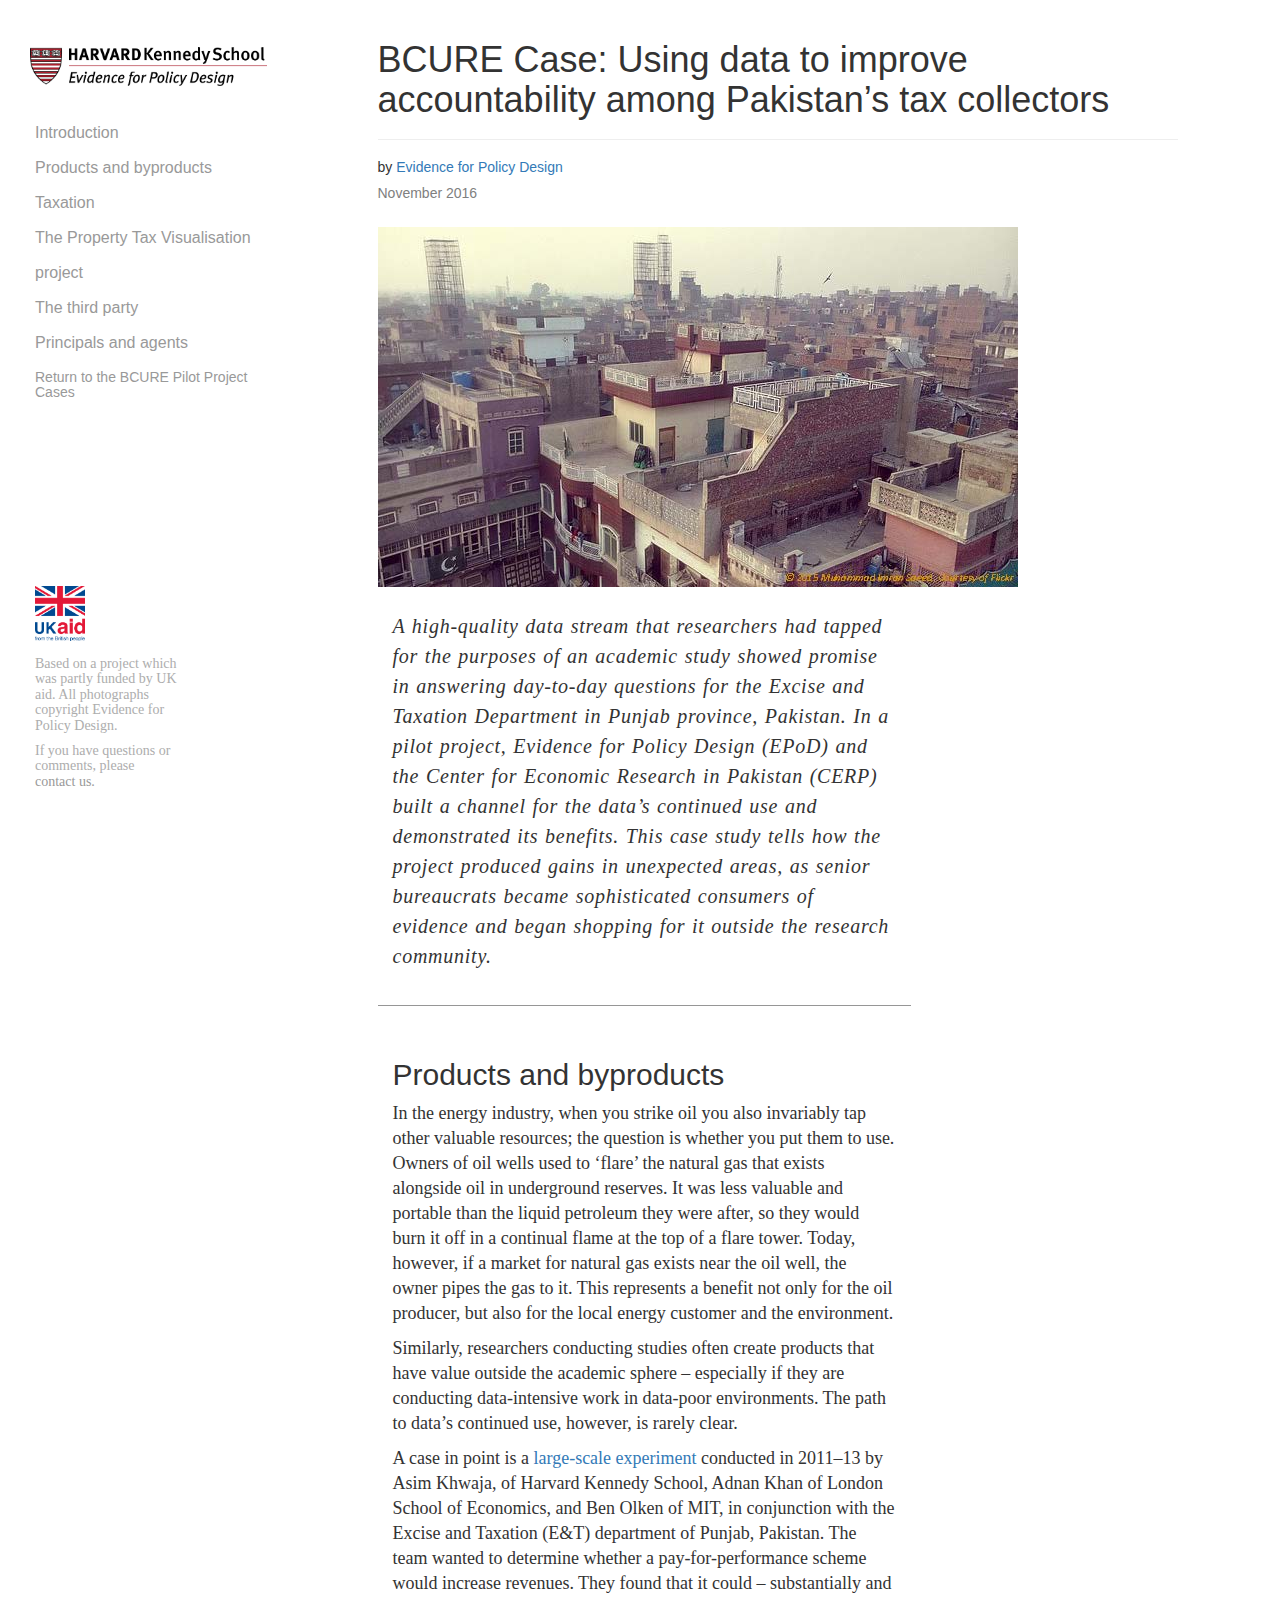
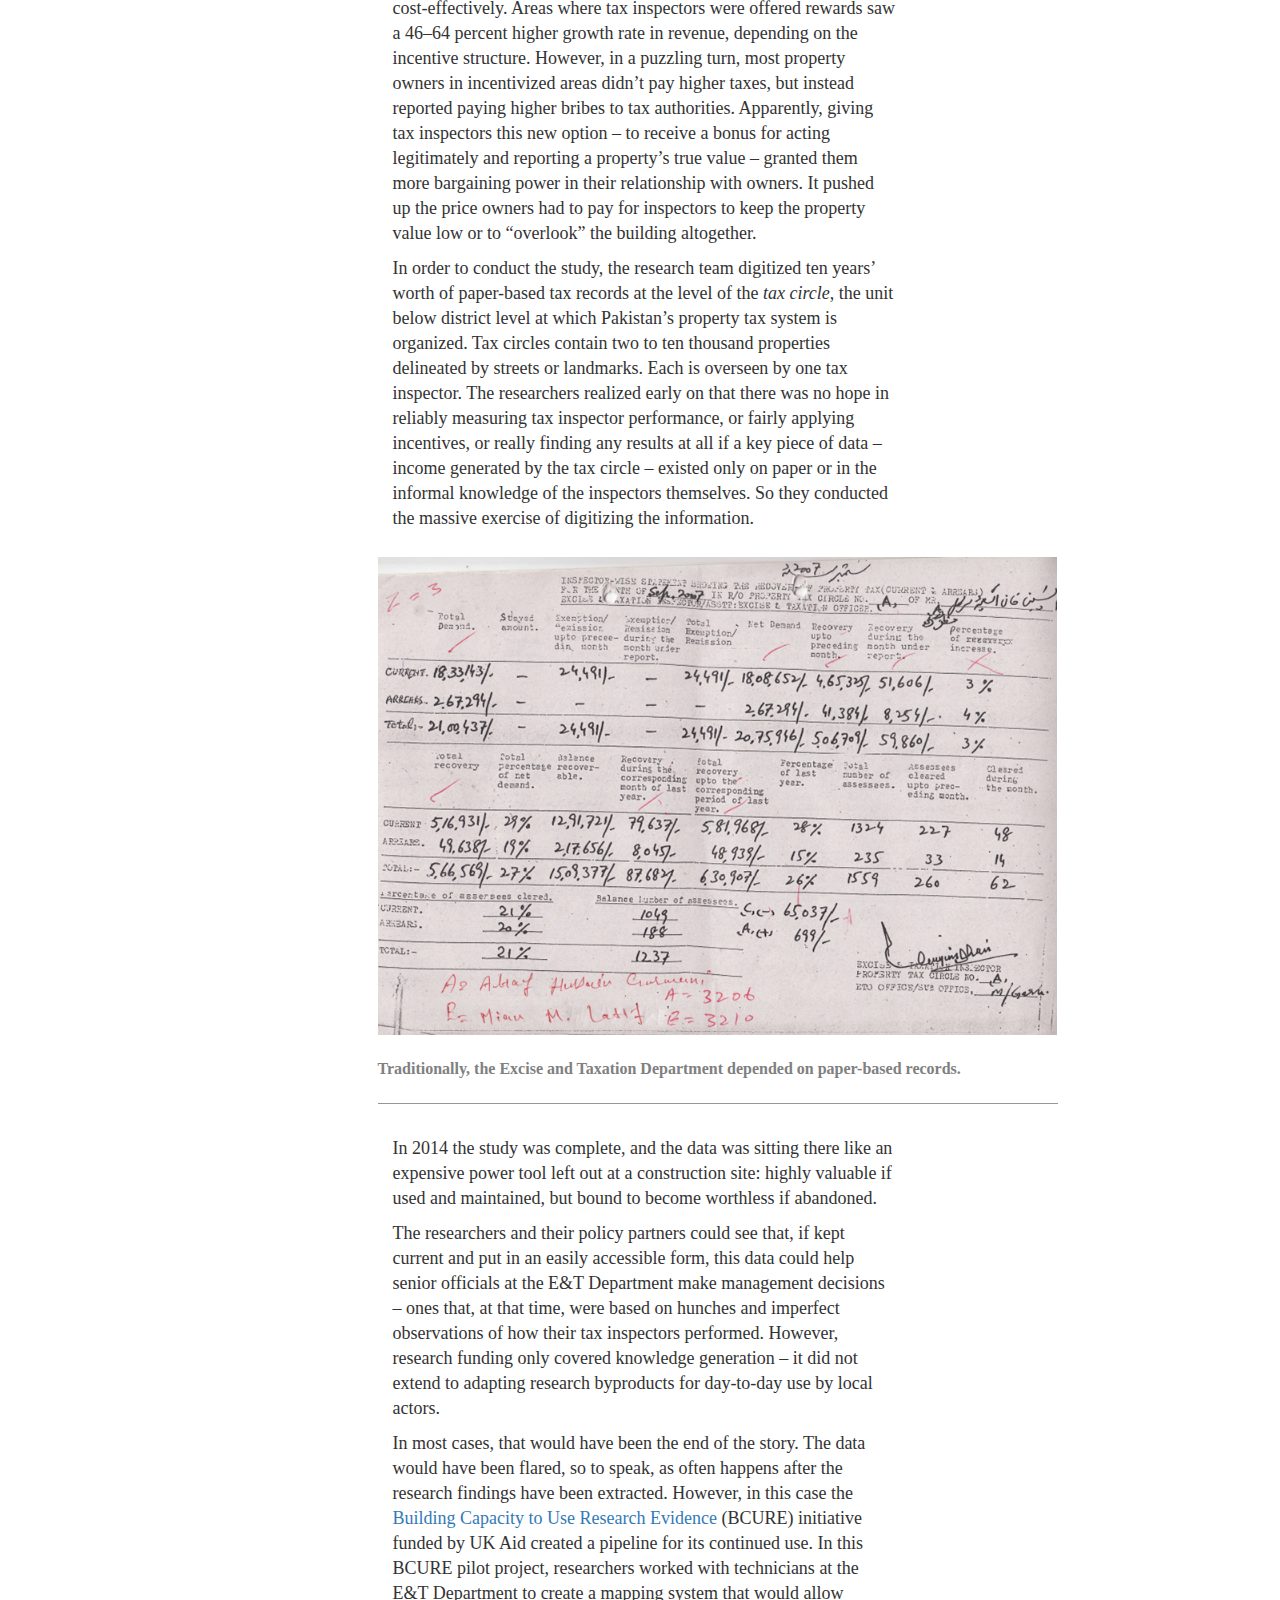
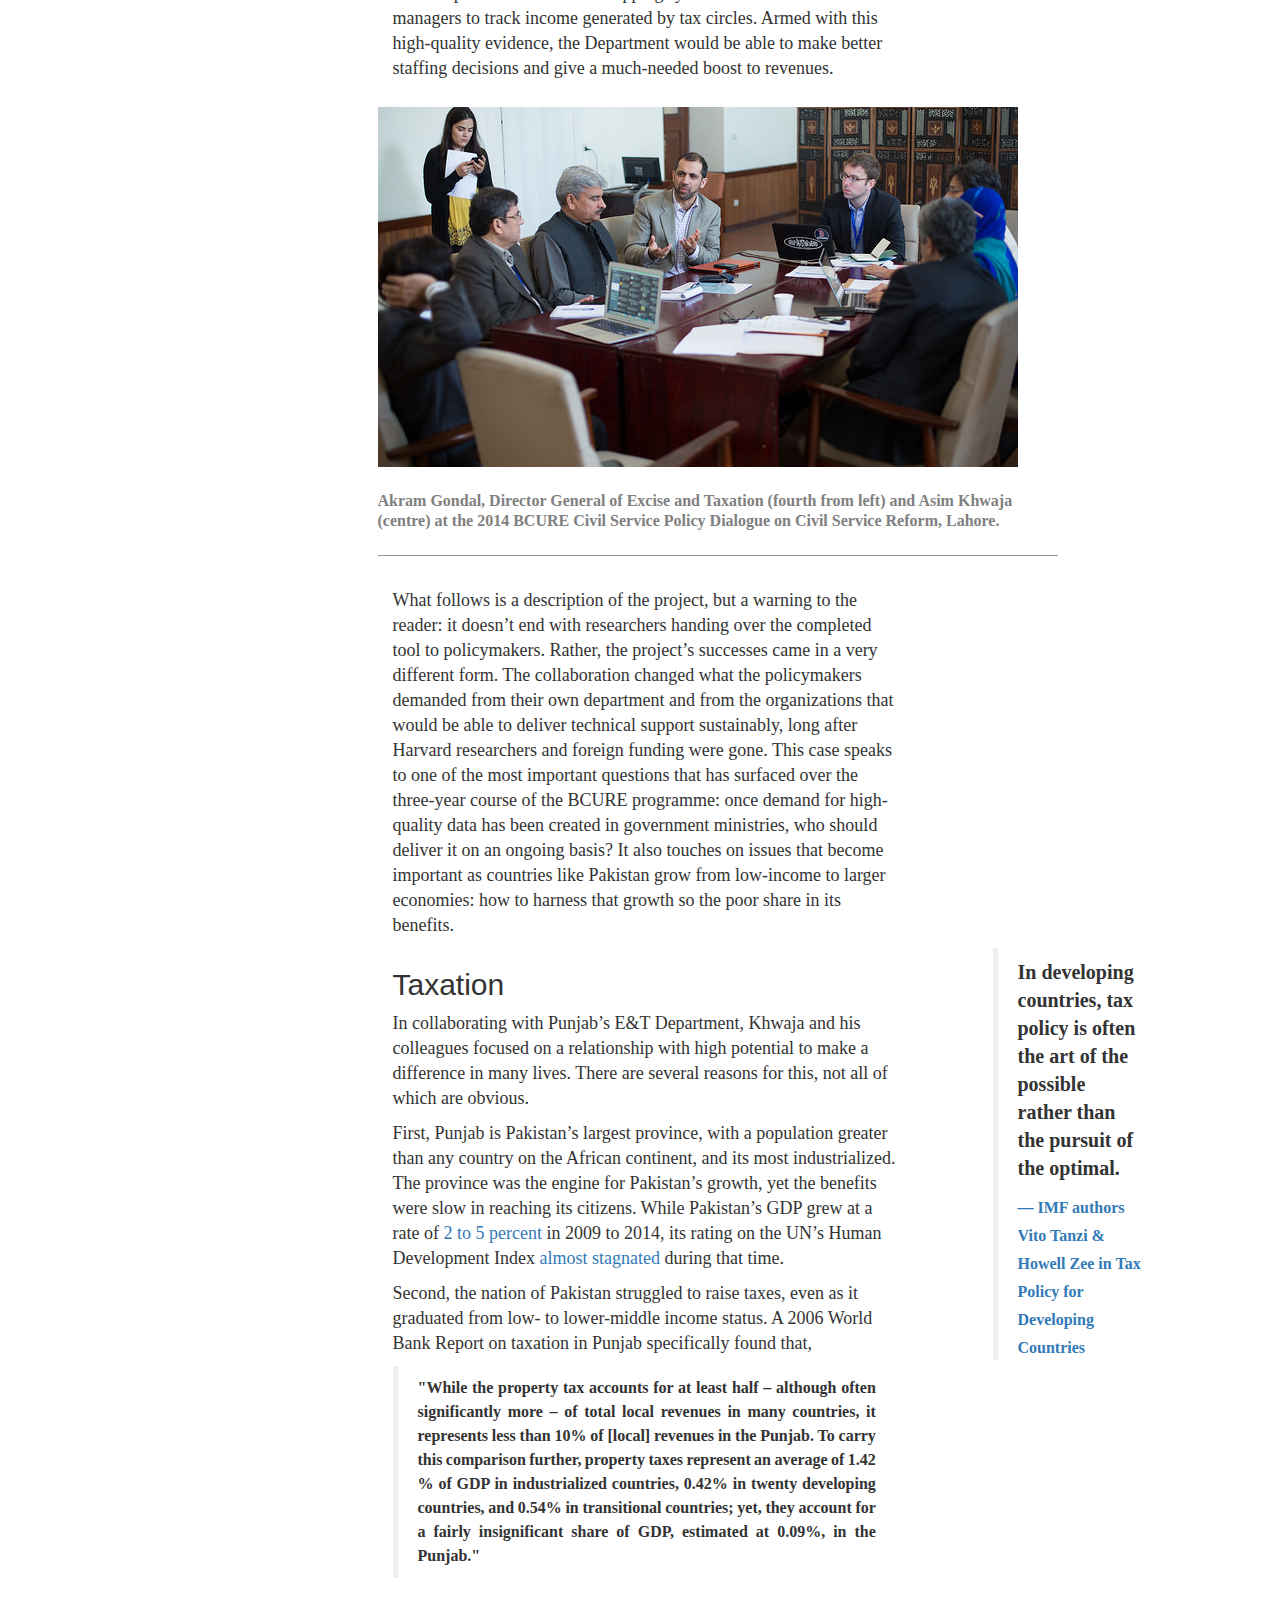
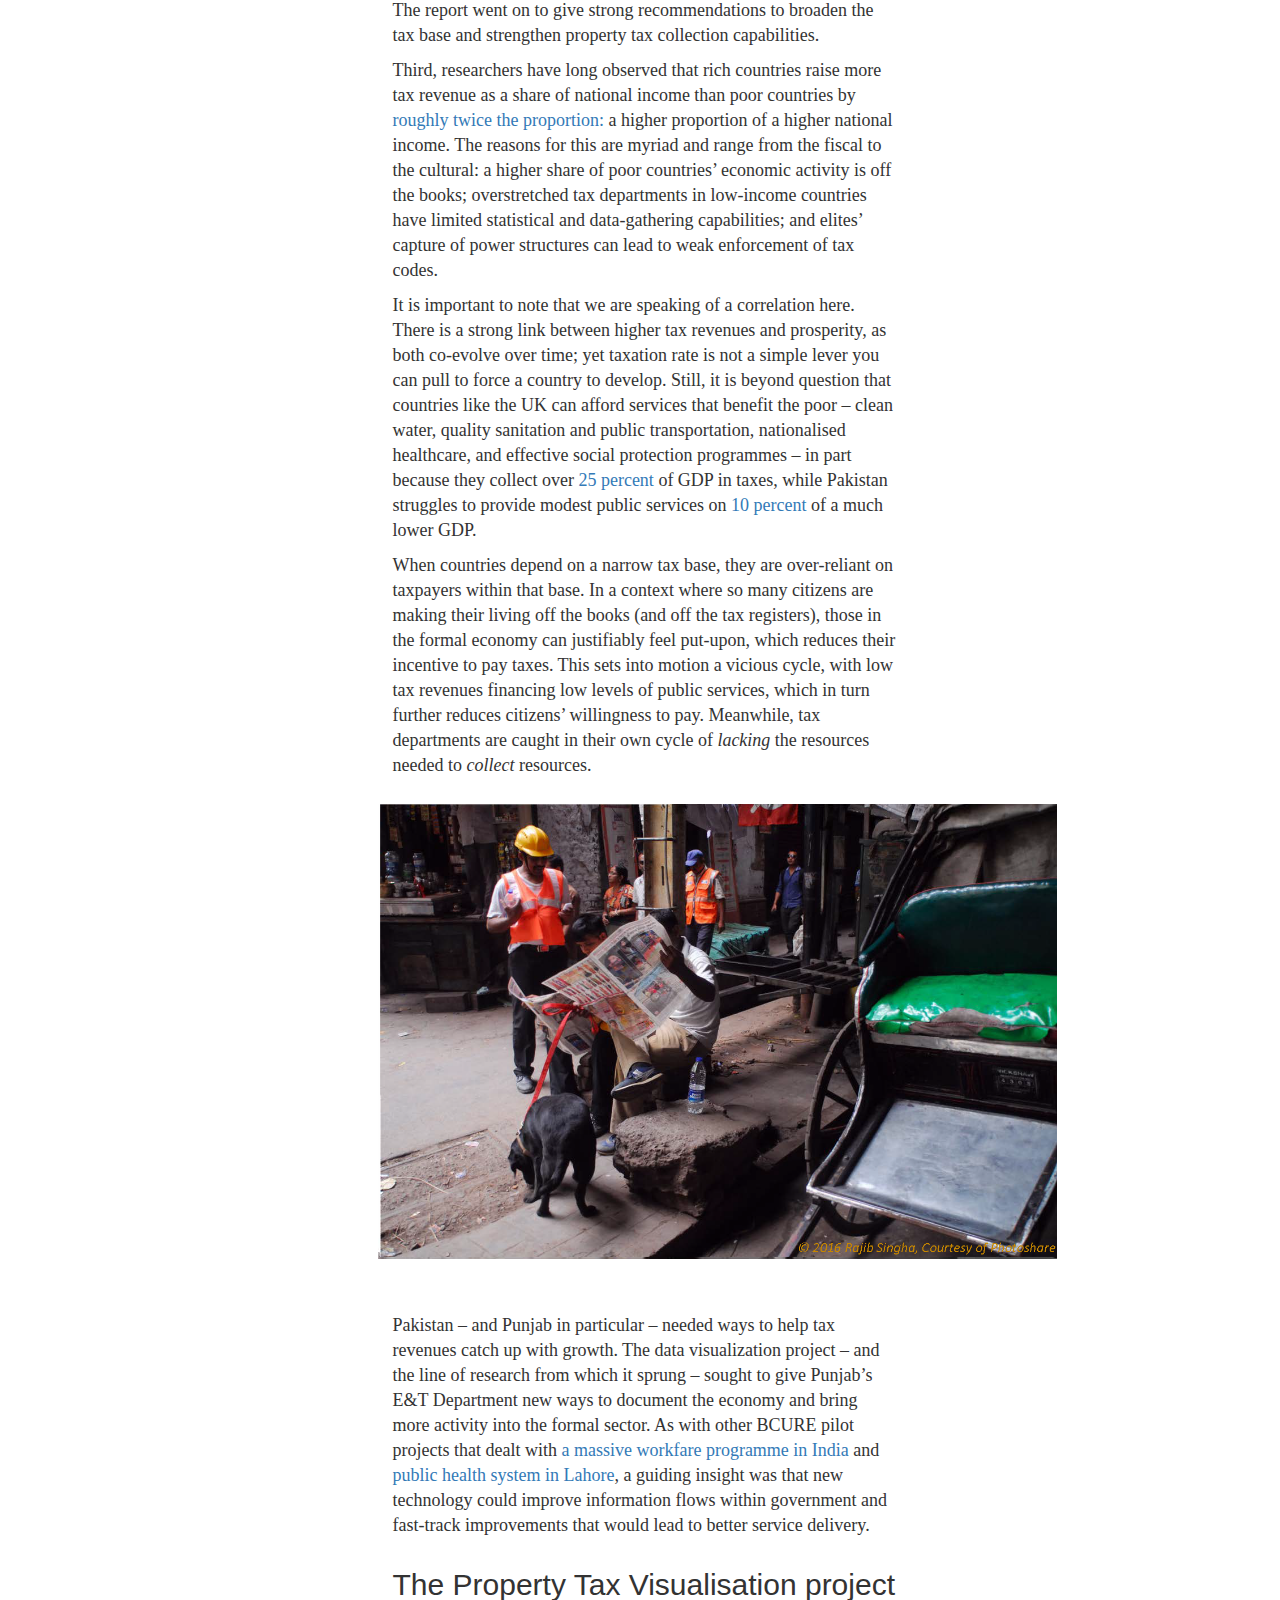
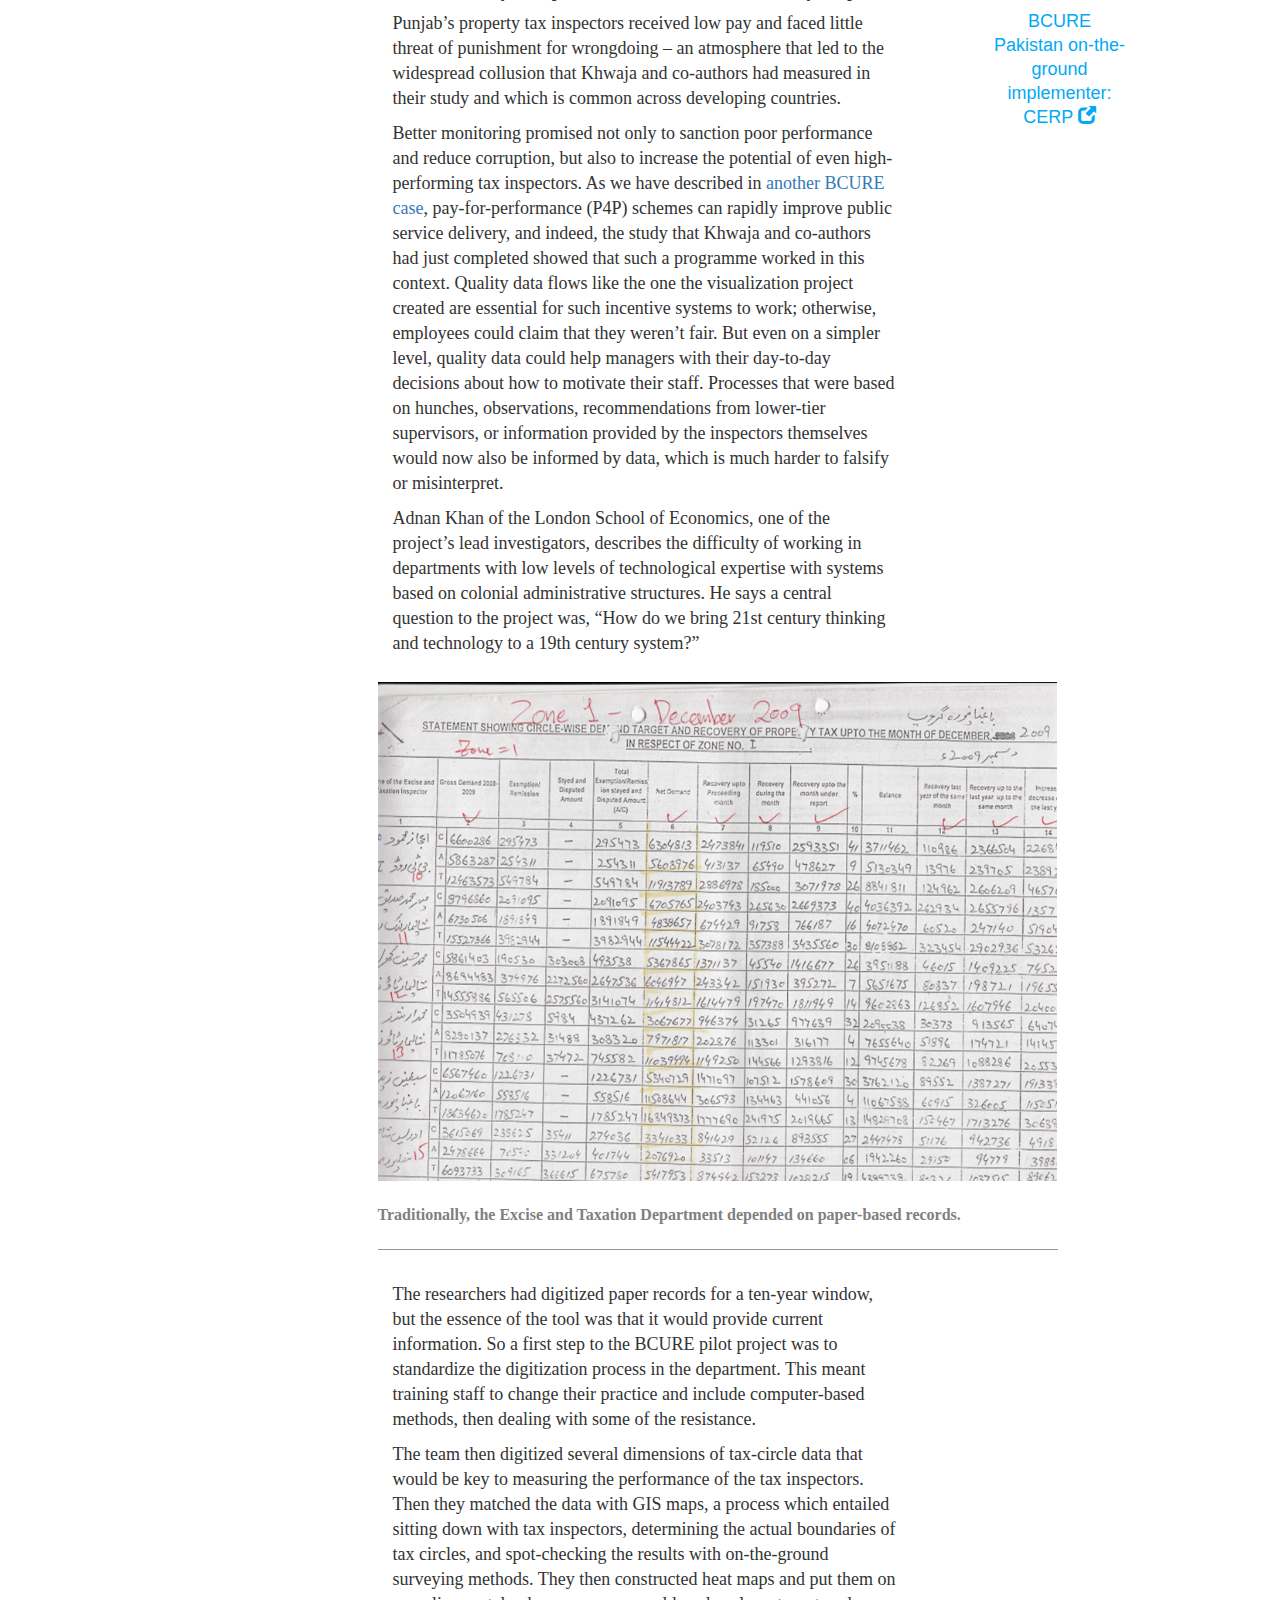
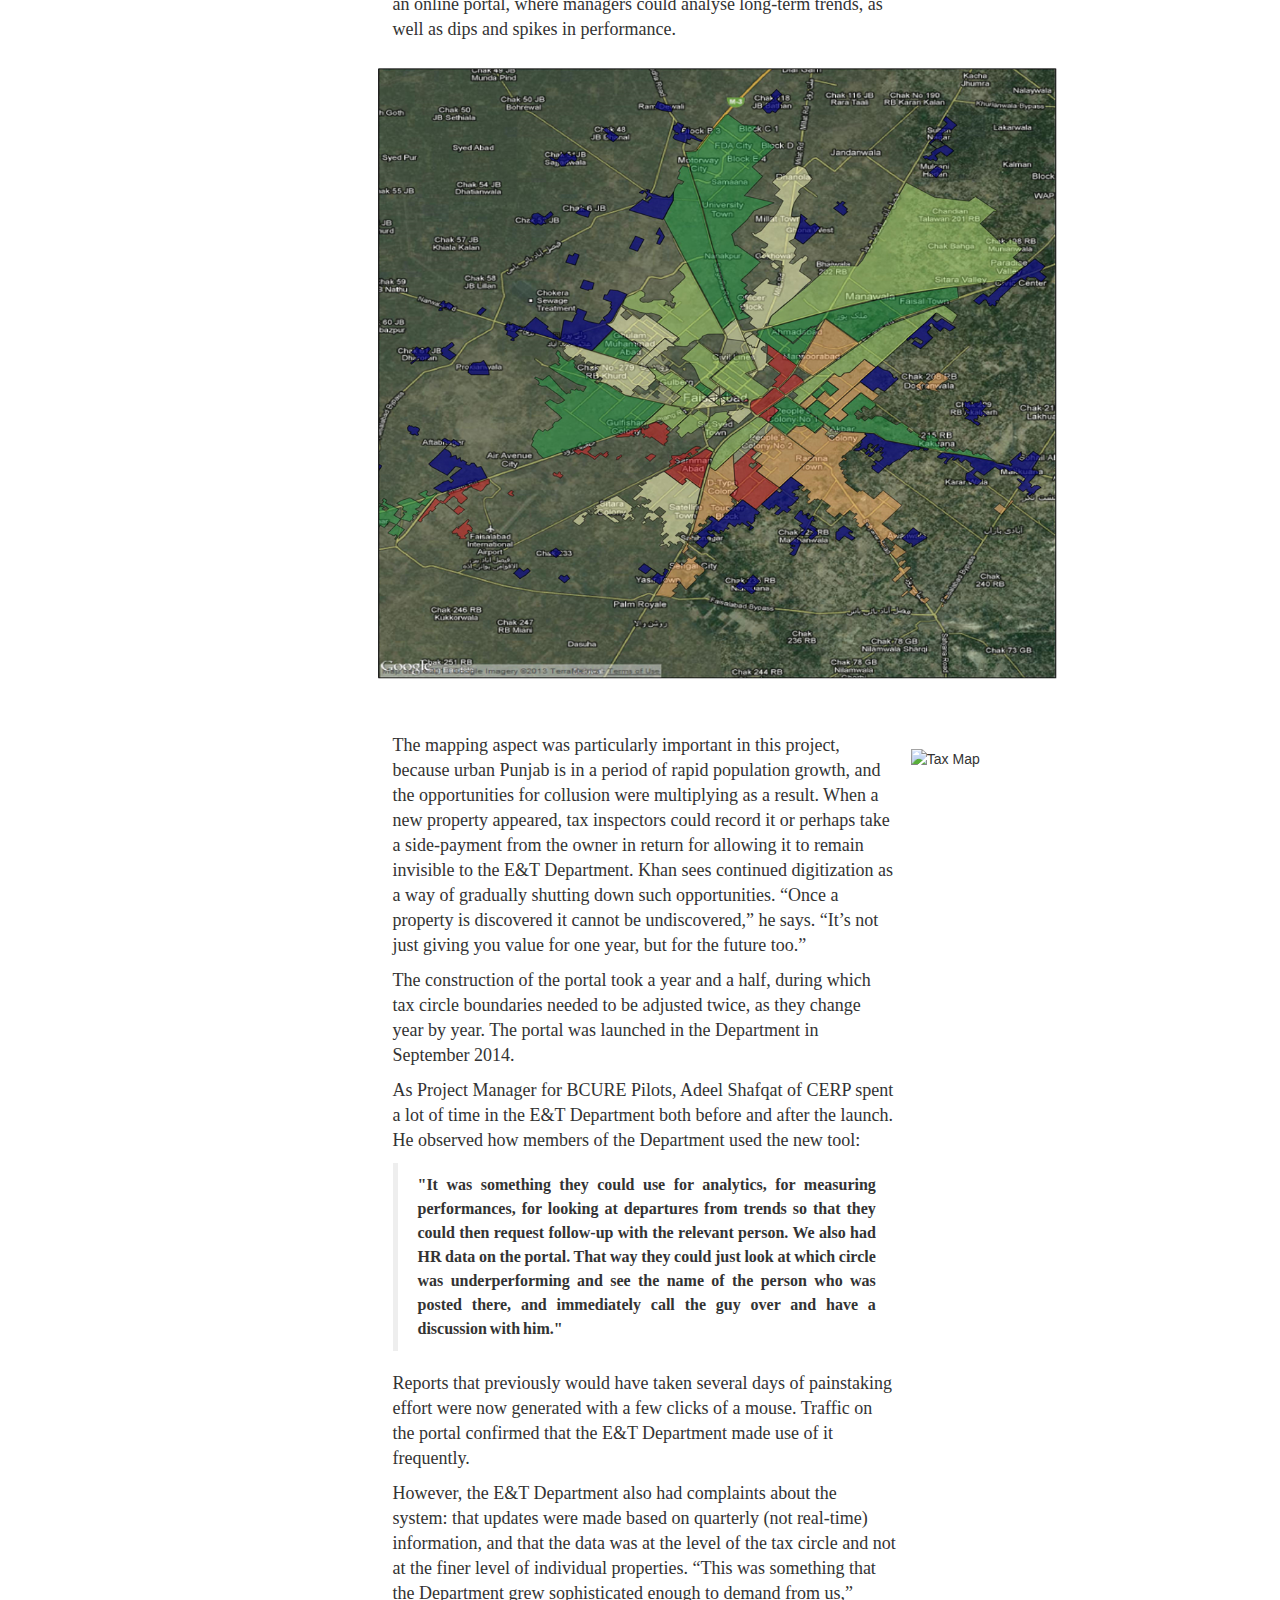
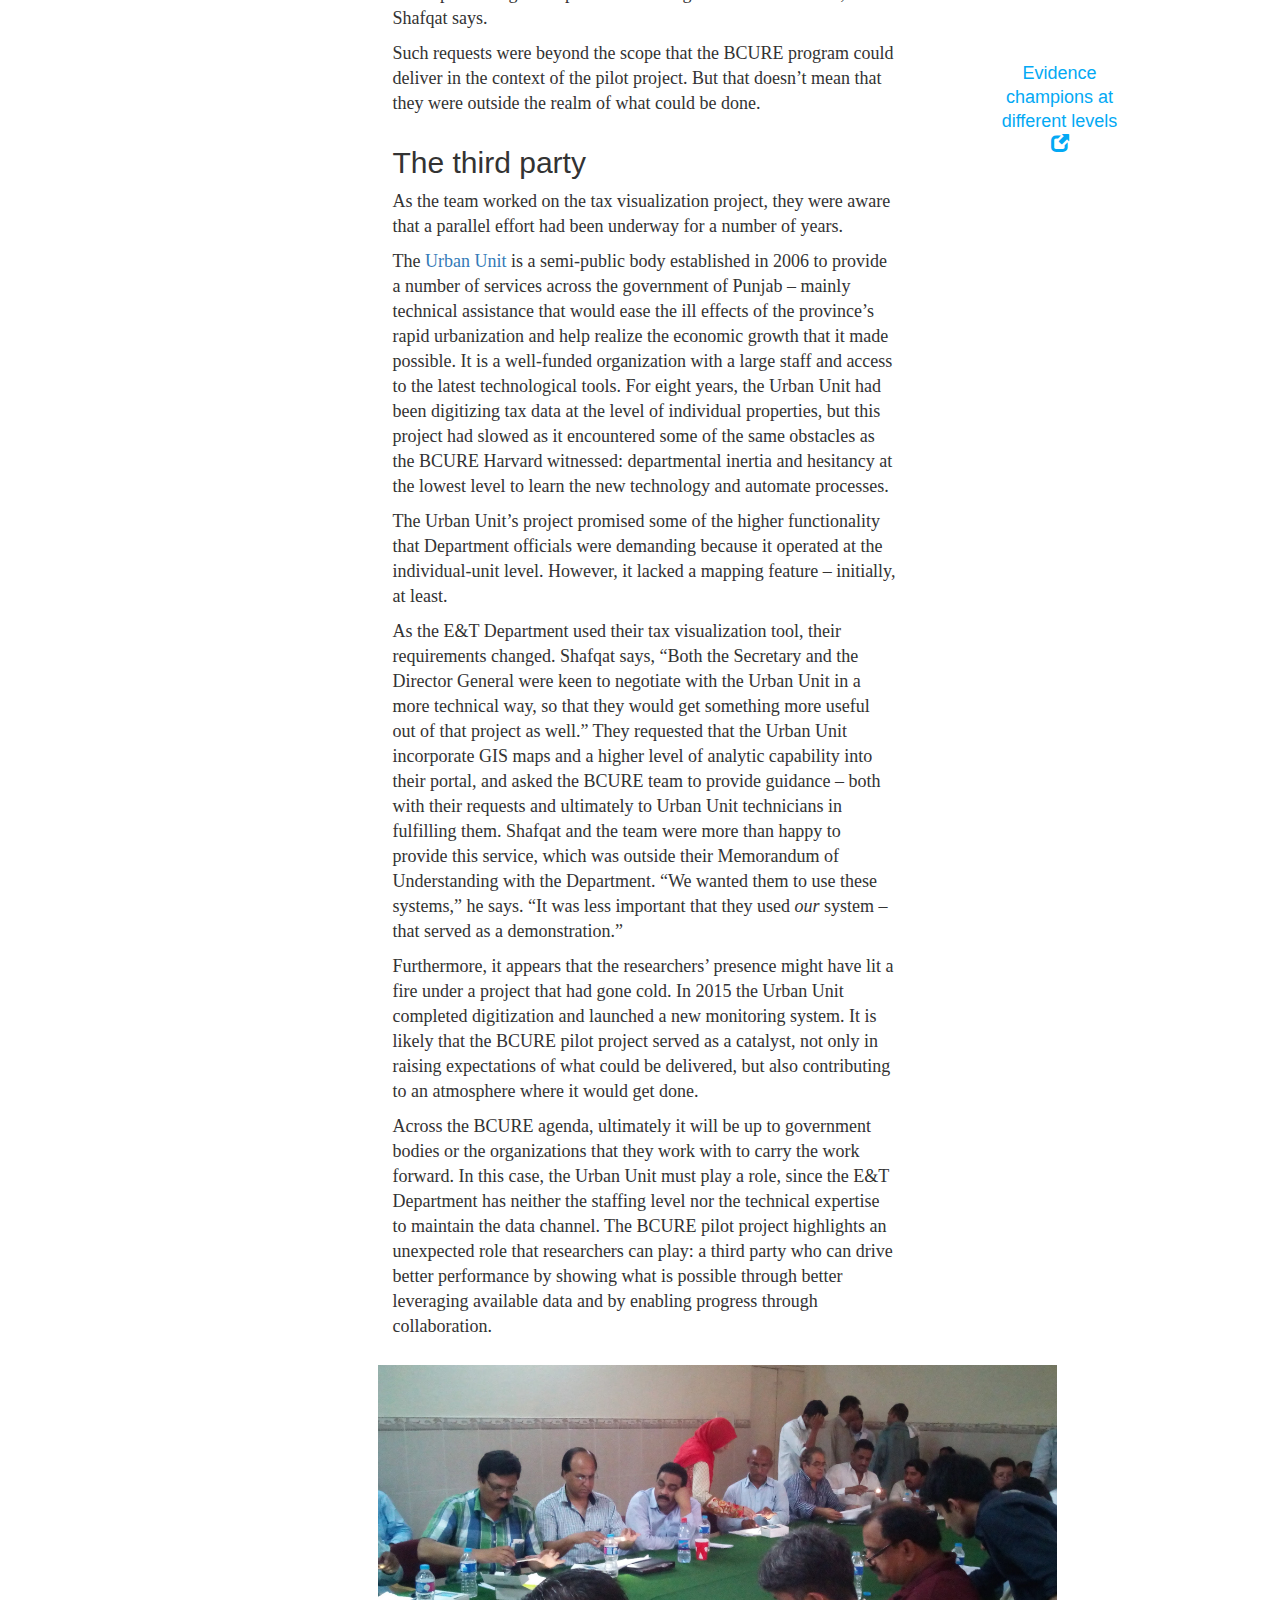
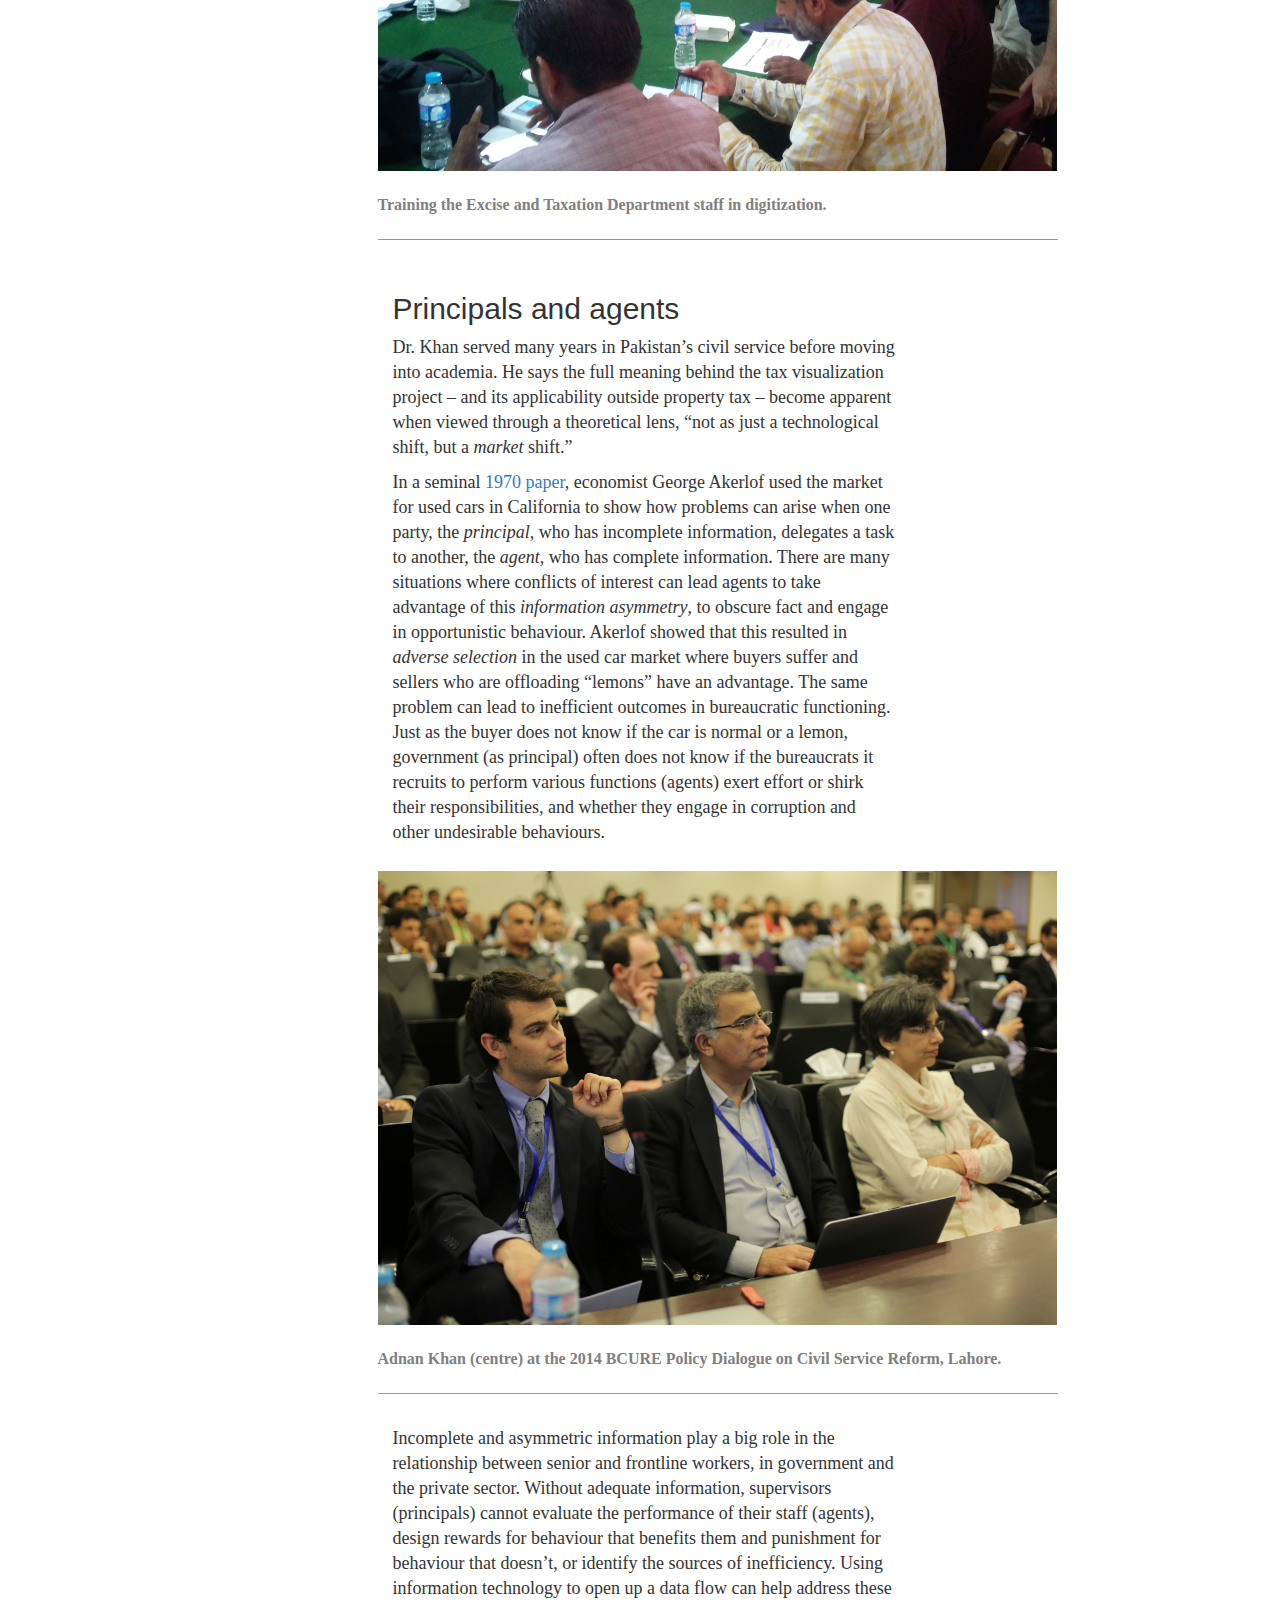
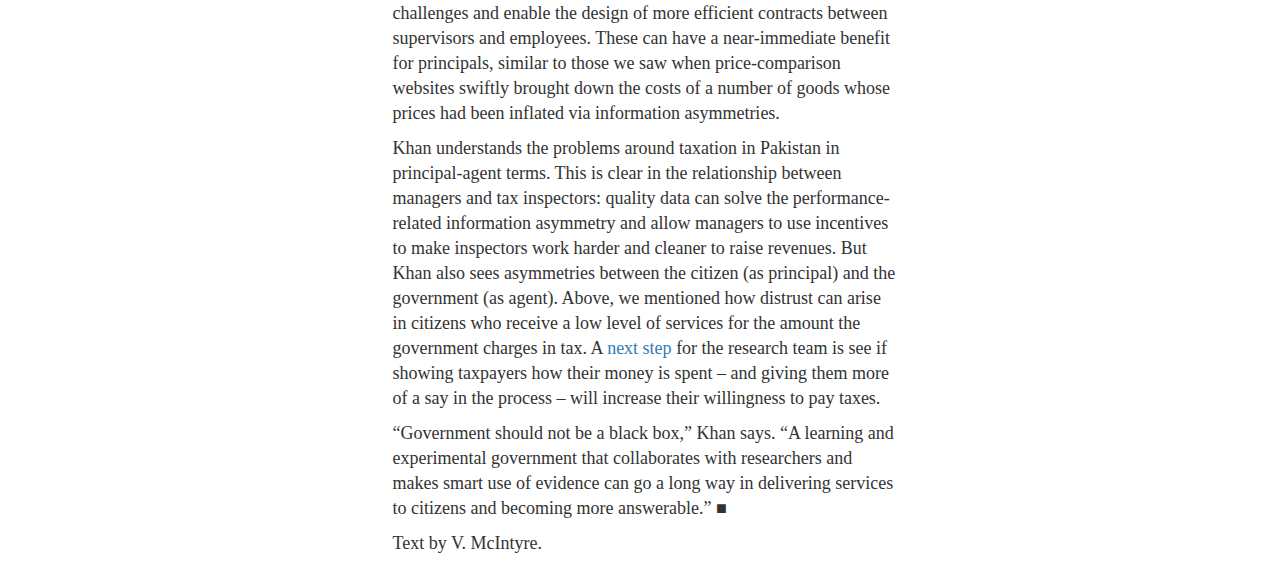
==== commit d86449b7: "update" ====
--- a/index.html
+++ b/index.html
@@ -22,7 +22,7 @@
   <div id="sidebar-wrapper">
       <ul class="sidebar-nav">
           <li class="sidebar-brand">
-            <a href="http://epod.cid.harvard.edu/" target="_blank"><img alt="EPoD logo" src="C:\Users\ghauray.HKS\Desktop\EPoD\BCURE Cases\tax-case\img\HKSlogo_EPoD_digitalHR.png" class="img-sidebar"></a>
+            <a href="http://epod.cid.harvard.edu/" target="_blank"><img alt="EPoD logo" src="img\HKSlogo_EPoD_digitalHR.png" class="img-sidebar"></a>
           </li>
           <div id="sidestyle">
             <li>
@@ -51,7 +51,7 @@
             <br>
             <br>
             <li>
-              <a href="https://www.gov.uk/government/organisations/department-for-international-development" target="_blank"><img src="C:\Users\ghauray.HKS\Desktop\EPoD\BCURE Cases\tax-case\img\UKaid.png" alt="UKaid" width="50px"></a>
+              <a href="https://www.gov.uk/government/organisations/department-for-international-development" target="_blank"><img src="img\UKaid.png" alt="UKaid" width="50px"></a>
             </li>
             <li>
               <div class="small-caption">
@@ -79,7 +79,7 @@
 
 <!-- <div class="splash"> -->
   <!-- <img src="images/files_cropped.jpg" class="img-body" alt="Piles of documents."> -->
-  <img src="C:\Users\ghauray.HKS\Desktop\EPoD\BCURE Cases\tax-case\img\Flickr_propertytax1_text.jpg" class="img-body img-test" alt="Picture of Lahore.">
+  <img src="img\Flickr_propertytax1_text.jpg" class="img-body img-test" alt="Picture of Lahore.">
 <!-- </div> -->
 
 <!-- <div class="container-fluid test">
@@ -102,7 +102,7 @@
 
 <div class="splash"> 
 <figure>
-   <img src="C:\Users\ghauray.HKS\Desktop\EPoD\BCURE Cases\tax-case\img\Paper-based records 1.png" class="img-body" alt="Picture of paper based records">
+   <img src="img\Paper-based records 1.png" class="img-body" alt="Picture of paper based records">
    <figcaption>Traditionally, the Excise and Taxation Department depended on paper-based records.</figcaption>
 </figure>
 </div> 
@@ -120,7 +120,7 @@
 
 <div class="splash"> 
 <figure>
-   <img src="C:\Users\ghauray.HKS\Desktop\EPoD\BCURE Cases\tax-case\img\Asim.jpg" class="img-body" alt="Picture of Asim and team">
+   <img src="img\Asim.jpg" class="img-body" alt="Picture of Asim and team">
    <figcaption>Akram Gondal, Director General of Excise and Taxation (fourth from left) and Asim Khwaja (centre) at the 2014 BCURE Civil Service Policy Dialogue on Civil Service Reform, Lahore.</figcaption>
 </figure>
 </div> 
@@ -150,7 +150,7 @@
             <aside class="col-sm-3 pull-right">
         <blockquote class="blockquote" cite="http://www.imf.org/external/pubs/ft/issues/issues27/">
       In developing countries, tax policy is often the art of the possible rather than the pursuit of the optimal.
-      <p>IMF authors Vito Tanzi & Howell Zee in <a href="http://www.imf.org/external/pubs/ft/issues/issues27/" target="_blank">Tax Policy for Developing Countries</a></p>
+      <a href="http://www.imf.org/external/pubs/ft/issues/issues27/" target="_blank">IMF authors Vito Tanzi & Howell Zee in Tax Policy for Developing Countries</a>
         </blockquote>
       </aside> 
 
@@ -162,7 +162,7 @@
 
 <div class="splash"> 
 <figure>
-   <img src="C:\Users\ghauray.HKS\Desktop\EPoD\BCURE Cases\tax-case\img\Photoshare_propertytax2_text.png" class="img-body" alt="MGNREGA2">
+   <img src="img\Photoshare_propertytax2_text.png" class="img-body" alt="MGNREGA2">
 </figure>
 </div> 
 
@@ -188,7 +188,7 @@
                 data-content='                
                   <p>Since 2008, the <a href="http://cerp.org.pk/" target="_blank">Center for Economic Research in Pakistan (CERP)</a> has worked to bring evidence to policy in Pakistan. The BCURE Pakistan program leverages the expertise of the Harvard-based team at EPoD and the embedded policy-research work of CERP to identify opportunities where they can help data and evidence feed directly into policy decision-making .  CERP played a central role in the Tax Visualization project, including contributing key staff such as GIS specialist, Turab Hassan, Research Manager Osman Anwar-ul-Haq and Research Assistant Obaid-ur-Rehman.</p>
                   <p>CERP served as co-host to the BCURE Policy Dialogue on Civil Service Reform in March 2014, where aspects of the seeds of the pilot project were sown. Click below to watch participants describe the gathering.</p>
-                  <p><iframe width="560" height="315" src="https://www.youtube.com/embed/4g6pqEkJl5I" frameborder="0" allowfullscreen></iframe></p>
+                  <p><iframe width="520" height="315" src="https://www.youtube.com/embed/4g6pqEkJl5I" frameborder="0" allowfullscreen></iframe></p>
 
                   '>BCURE Pakistan on-the-ground implementer: CERP <span class="glyphicon glyphicon-new-window"></span>
 
@@ -207,7 +207,7 @@
 
 <div class="splash"> 
 <figure>
-   <img src="C:\Users\ghauray.HKS\Desktop\EPoD\BCURE Cases\tax-case\img\Paper-based records 2.png" class="img-body" alt="Picture of paper based records 2">
+   <img src="img\Paper-based records 2.png" class="img-body" alt="Picture of paper based records 2">
    <figcaption>Traditionally, the Excise and Taxation Department depended on paper-based records.</figcaption>
 </figure>
 </div> 
@@ -223,7 +223,7 @@
 
 <div class="splash"> 
 <figure>
-   <img src="C:\Users\ghauray.HKS\Desktop\EPoD\BCURE Cases\tax-case\img\Tax Map.png" class="img-body" alt="Tax Map">
+   <img src="img\Tax Map.png" class="img-body" alt="Tax Map">
 </figure>
 </div> 
 
@@ -279,7 +279,7 @@
 
 <div class="splash"> 
 <figure>
-   <img src="C:\Users\ghauray.HKS\Desktop\EPoD\BCURE Cases\tax-case\img\Faisalabad_gif.gif" class="img-body" alt="Tax Map">
+   <img src="img\Faisalabad_gif.gif" class="img-body" alt="Tax Map">
 </figure>
 </div> 
 <!-- <div class="container-fluid test">
@@ -293,7 +293,7 @@
 
 <div class="splash"> 
 <figure>
-   <img src="C:\Users\ghauray.HKS\Desktop\EPoD\BCURE Cases\tax-case\img\staff training.jpg" class="img-body" alt="Staff Training">
+   <img src="img\staff training.jpg" class="img-body" alt="Staff Training">
    <figcaption>Training the Excise and Taxation Department staff in digitization.</figcaption>
 </figure>
 </div> 
@@ -311,7 +311,7 @@
 
 <div class="splash"> 
 <figure>
-   <img src="C:\Users\ghauray.HKS\Desktop\EPoD\BCURE Cases\tax-case\img\Adnan.jpg" class="img-body" alt="Adnan">
+   <img src="img\Adnan.jpg" class="img-body" alt="Adnan">
    <figcaption>Adnan Khan (centre) at the 2014 BCURE Policy Dialogue on Civil Service Reform, Lahore.</figcaption>
 </figure>
 </div> 
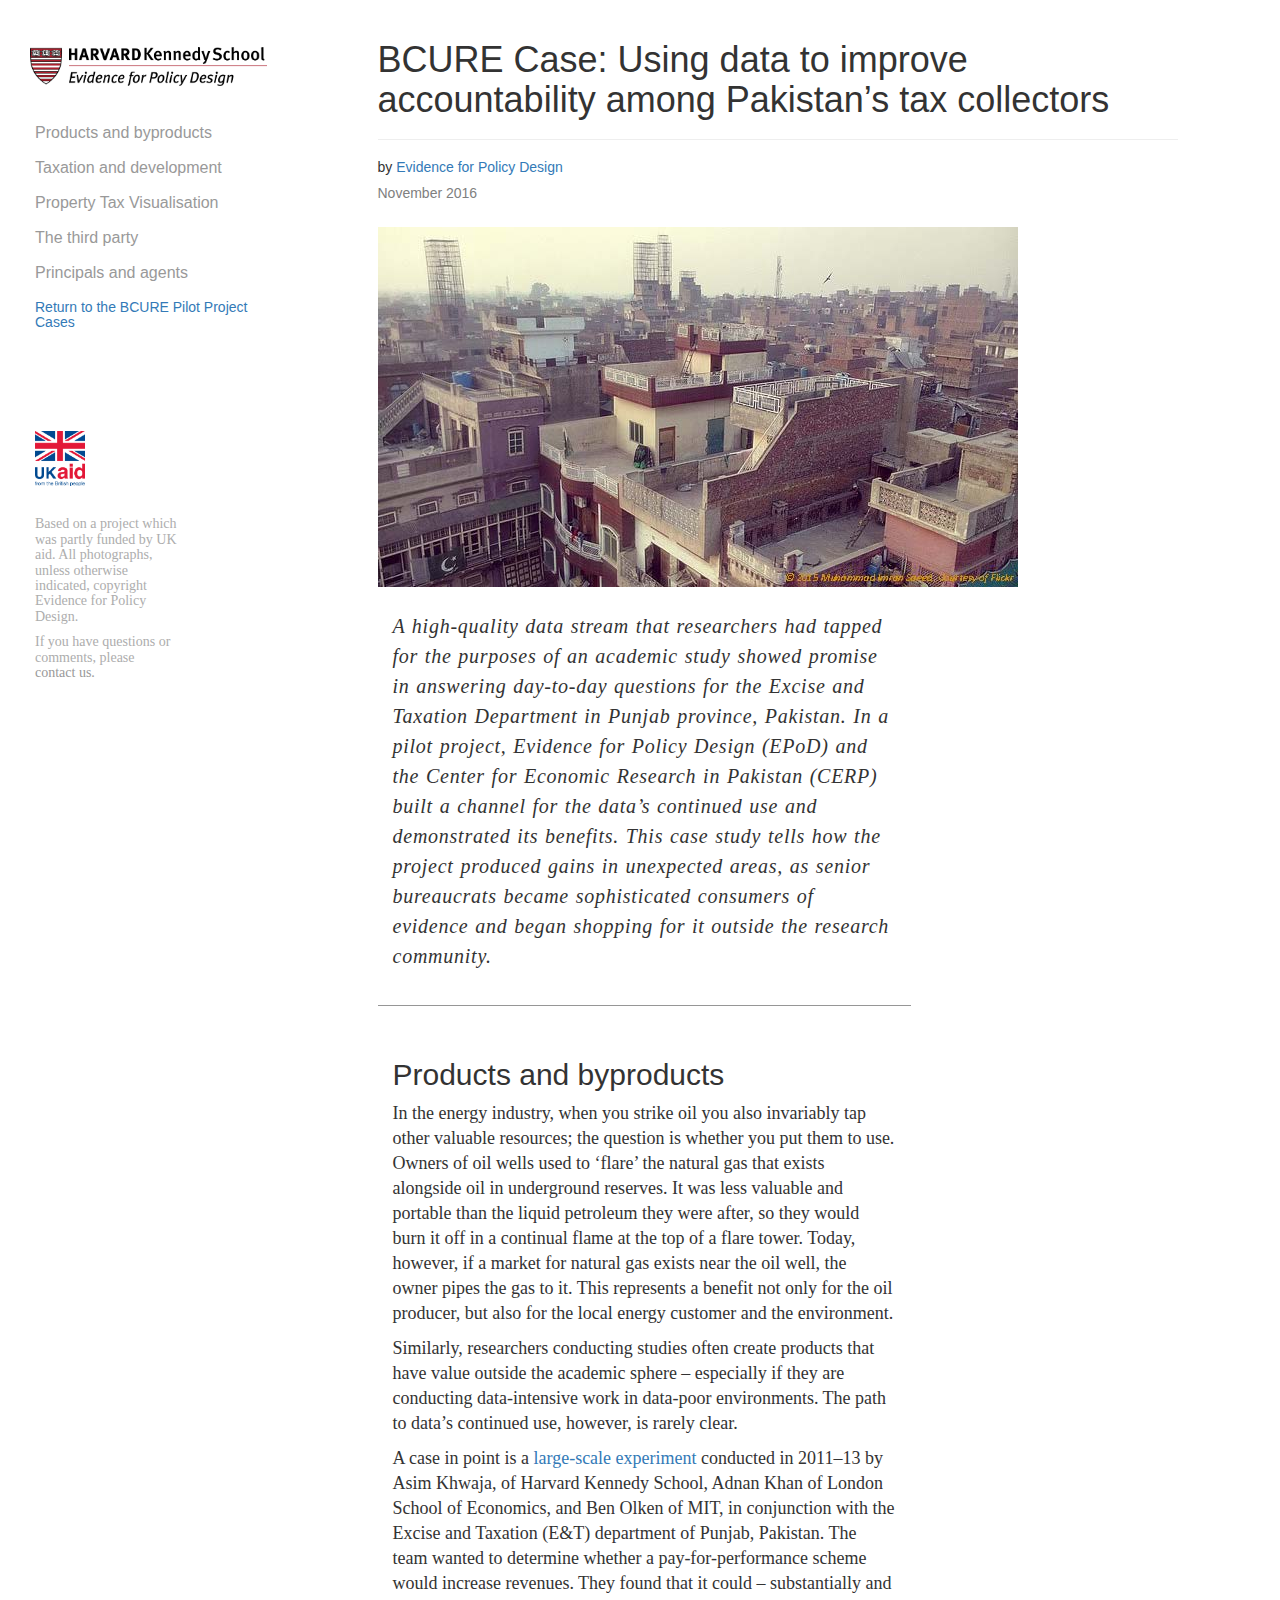
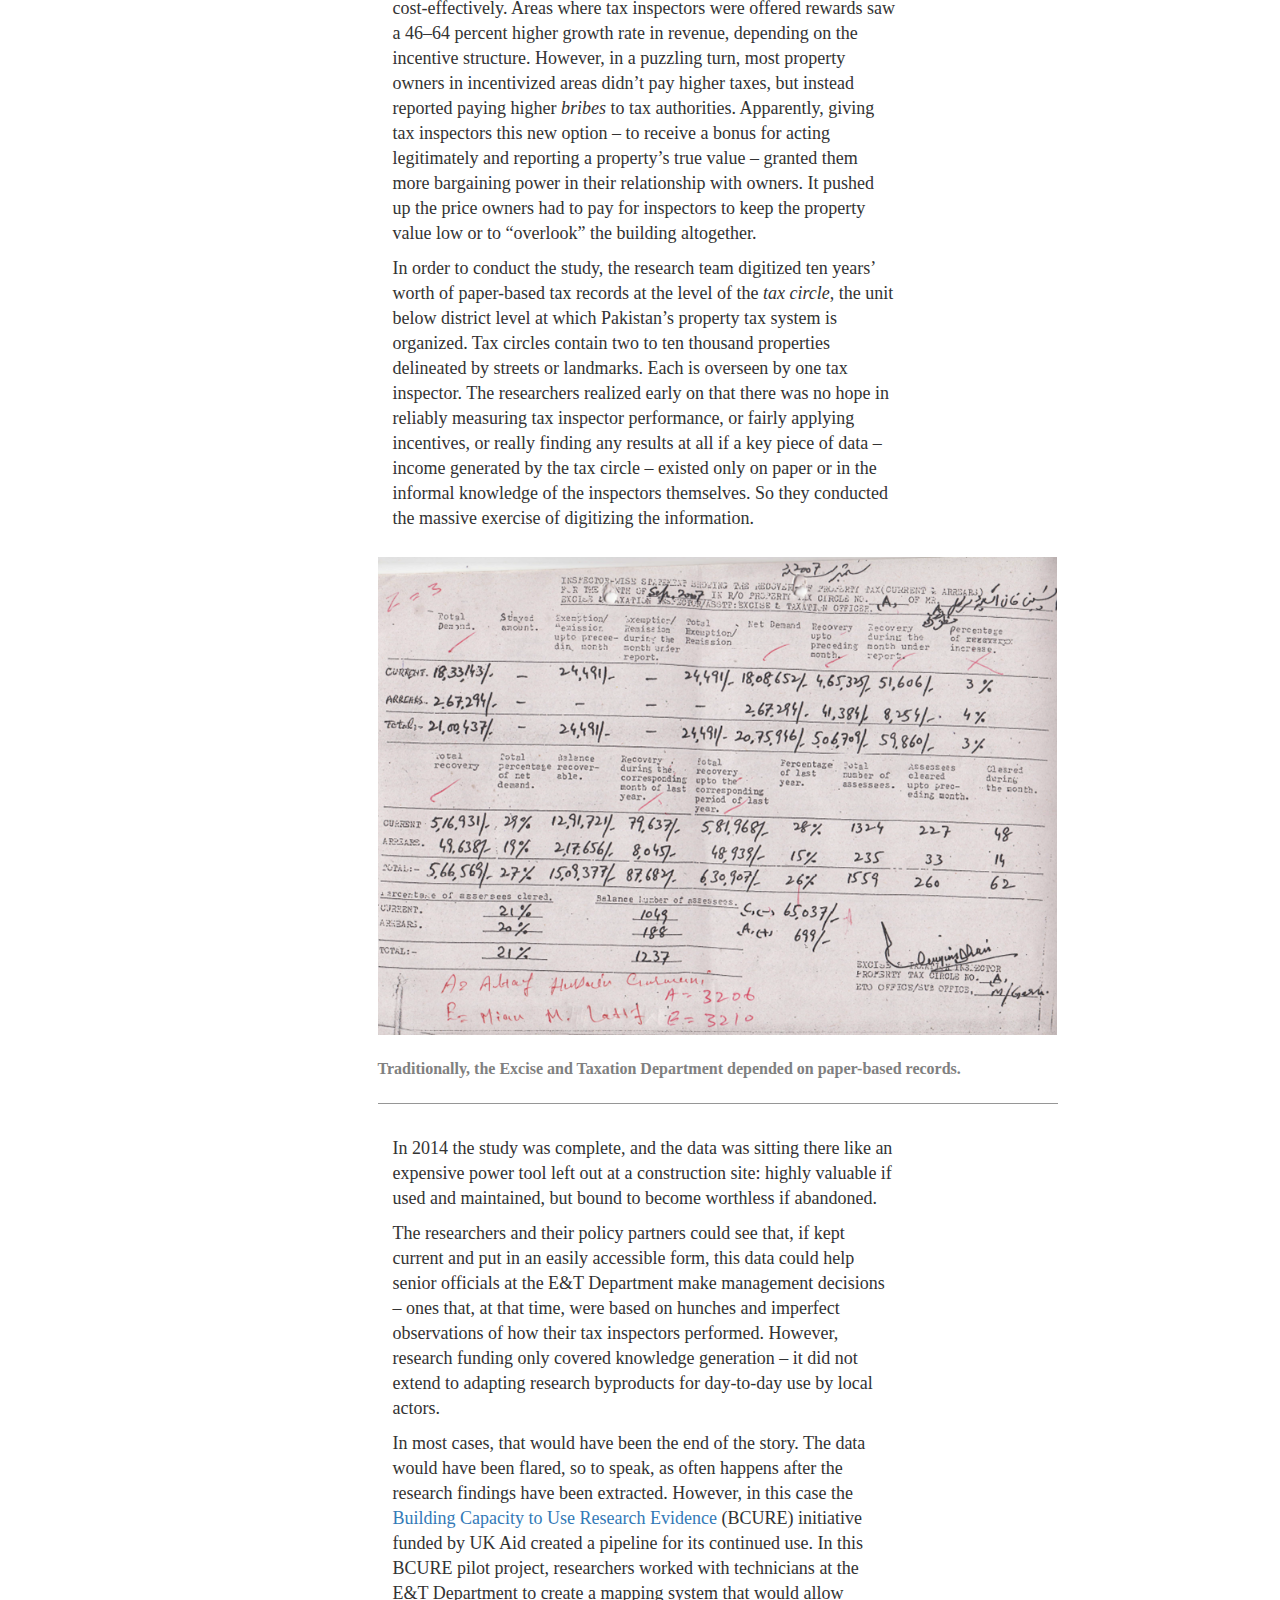
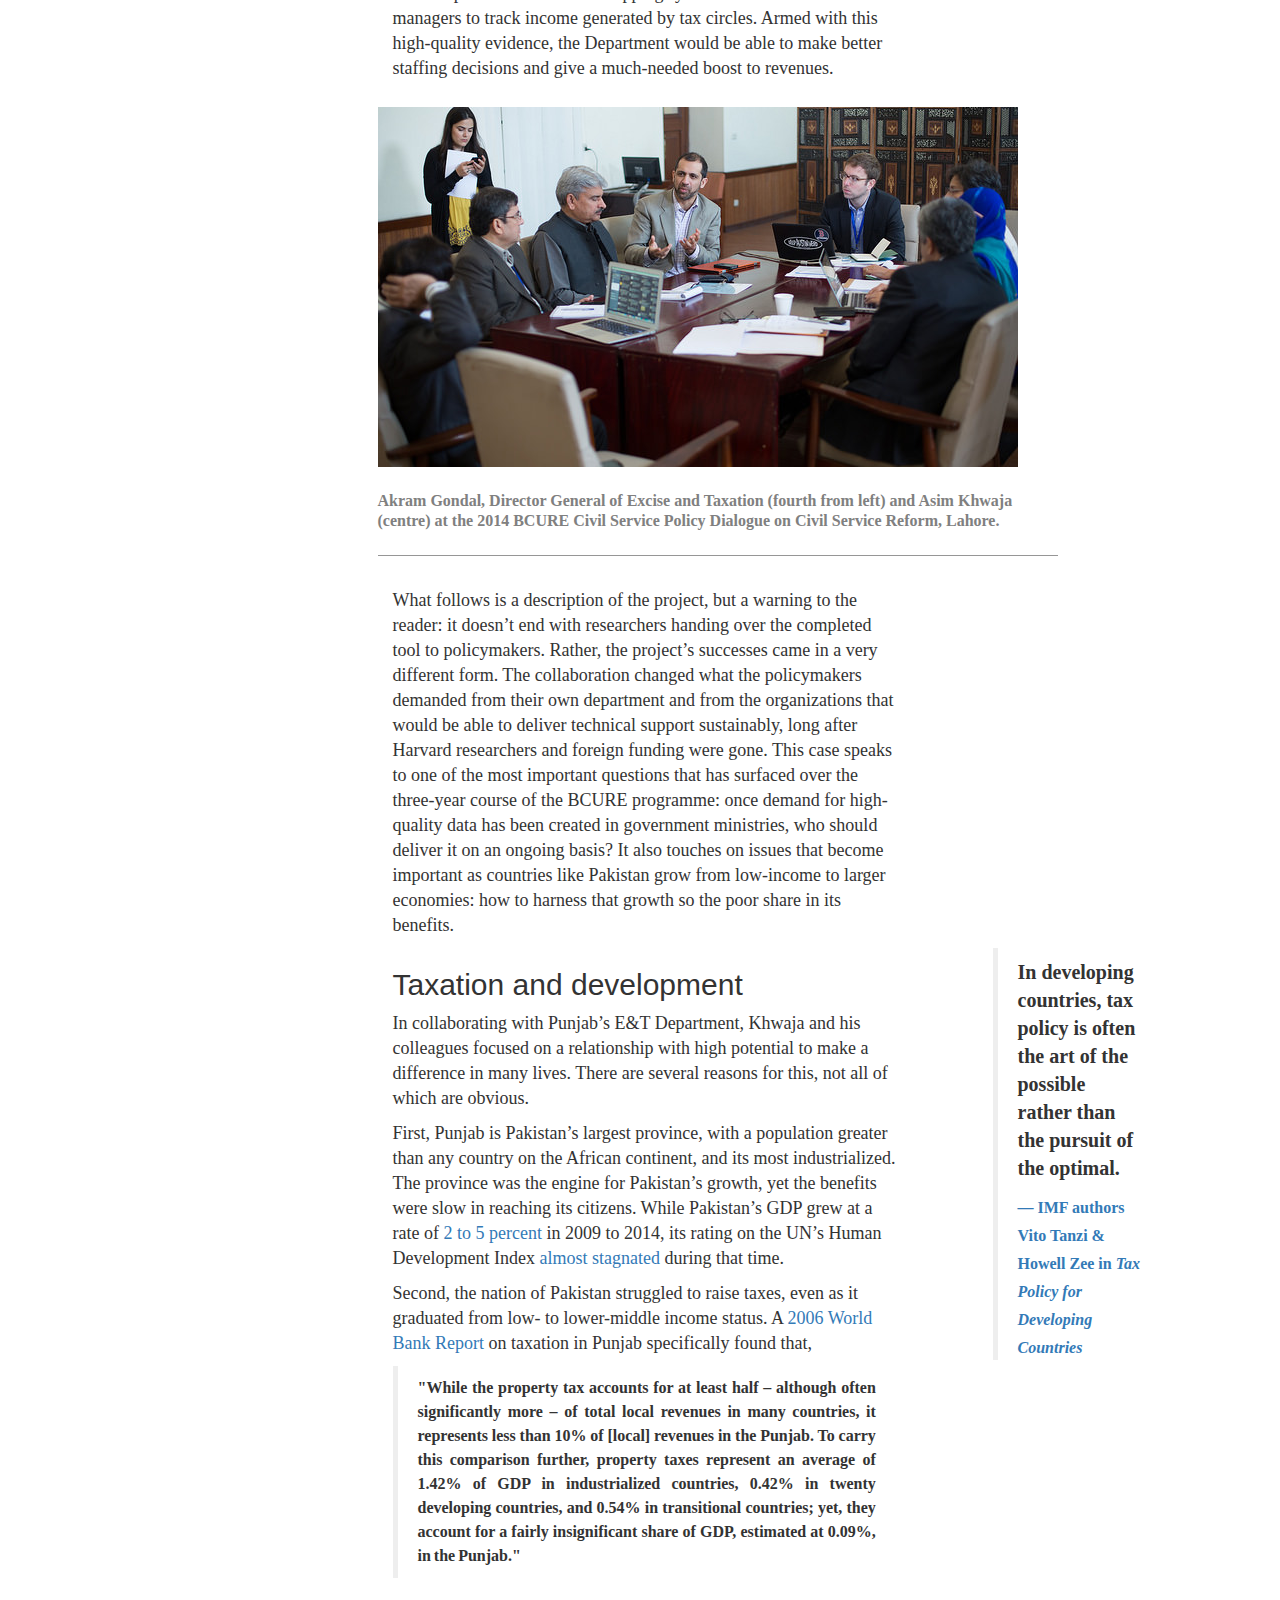
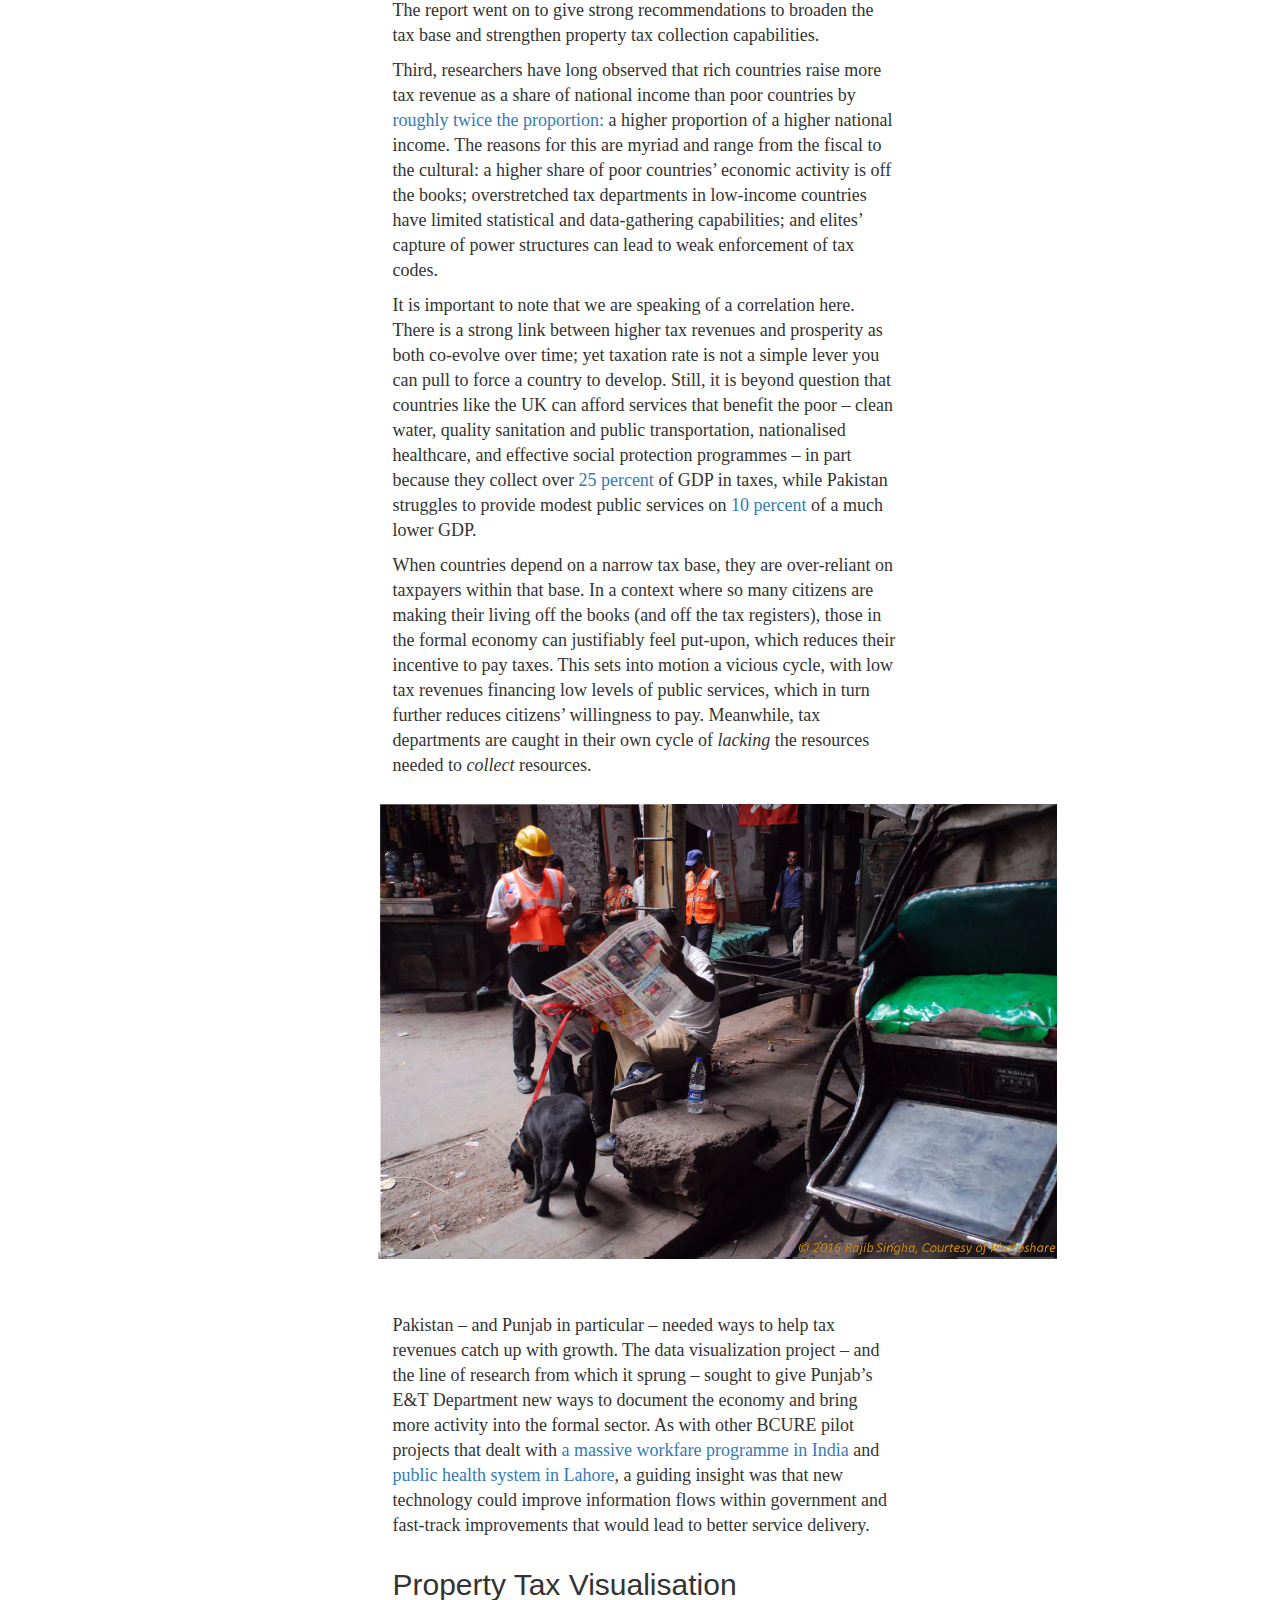
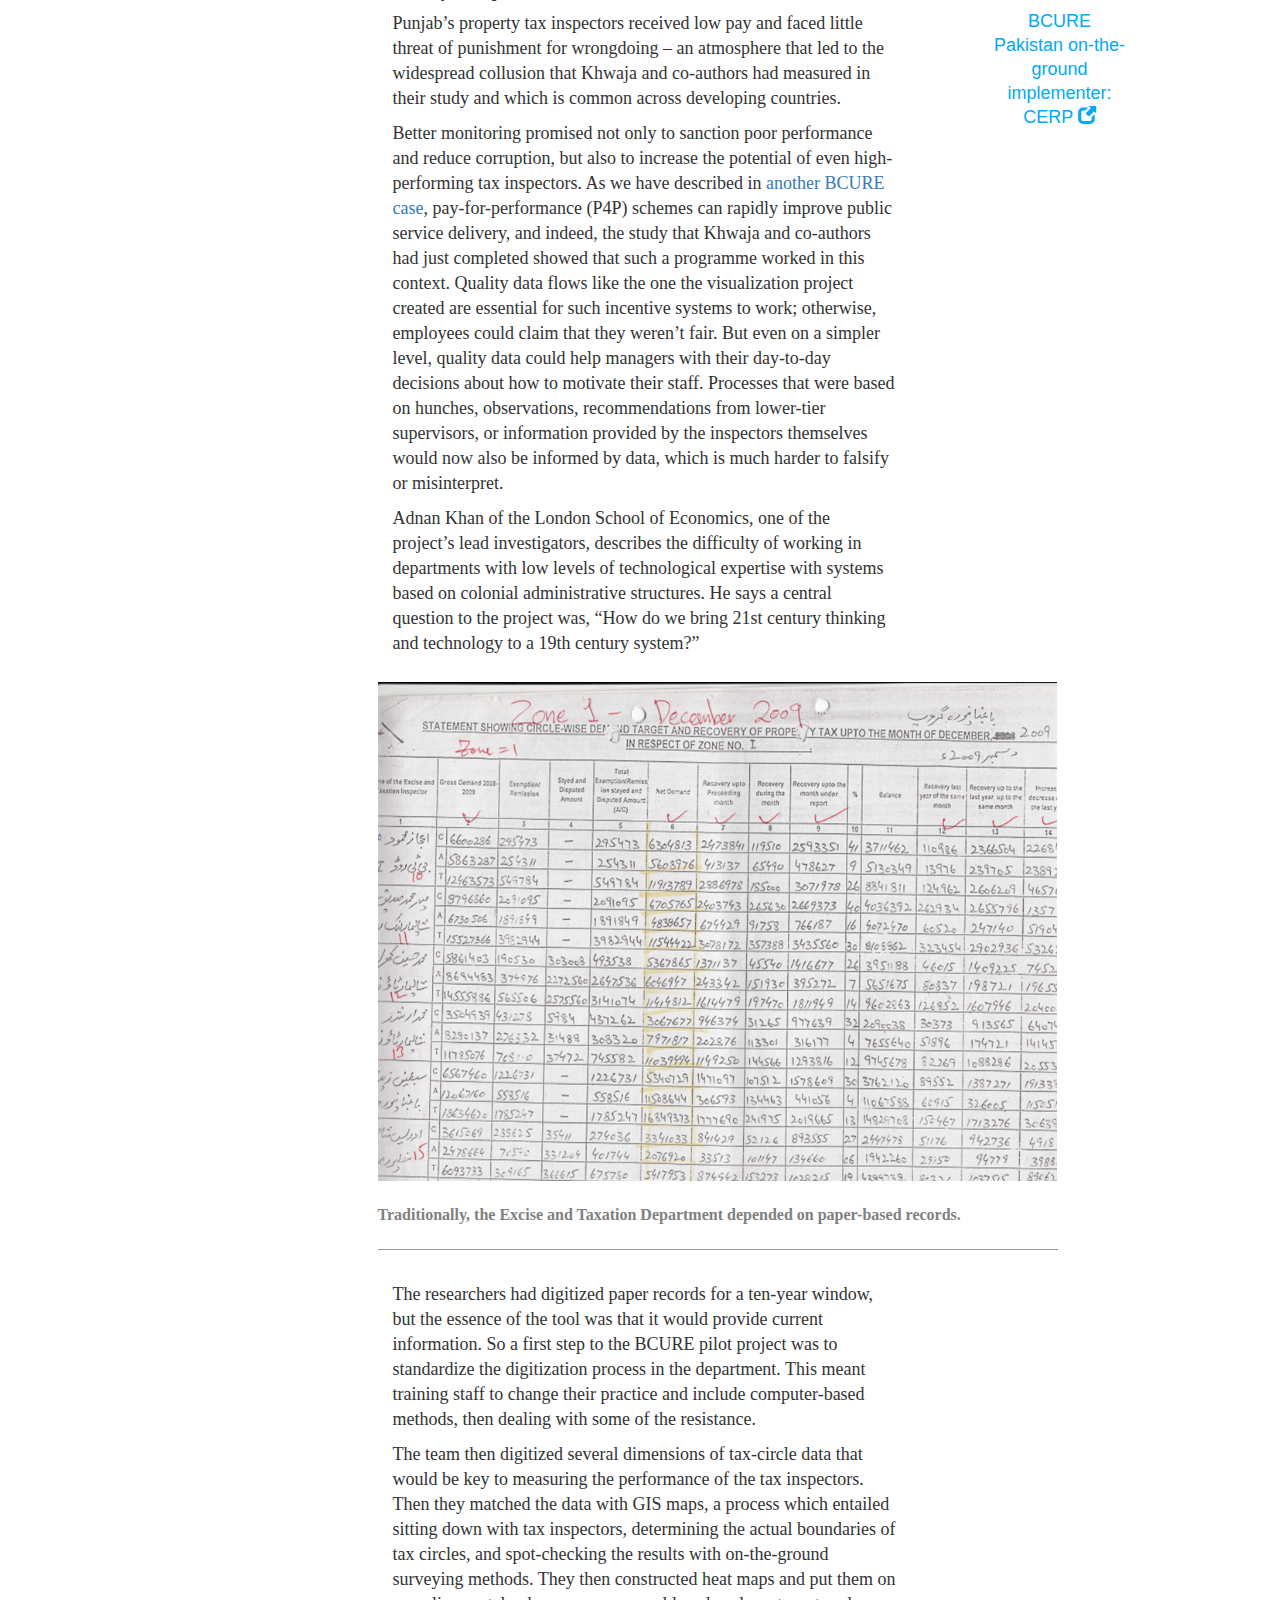
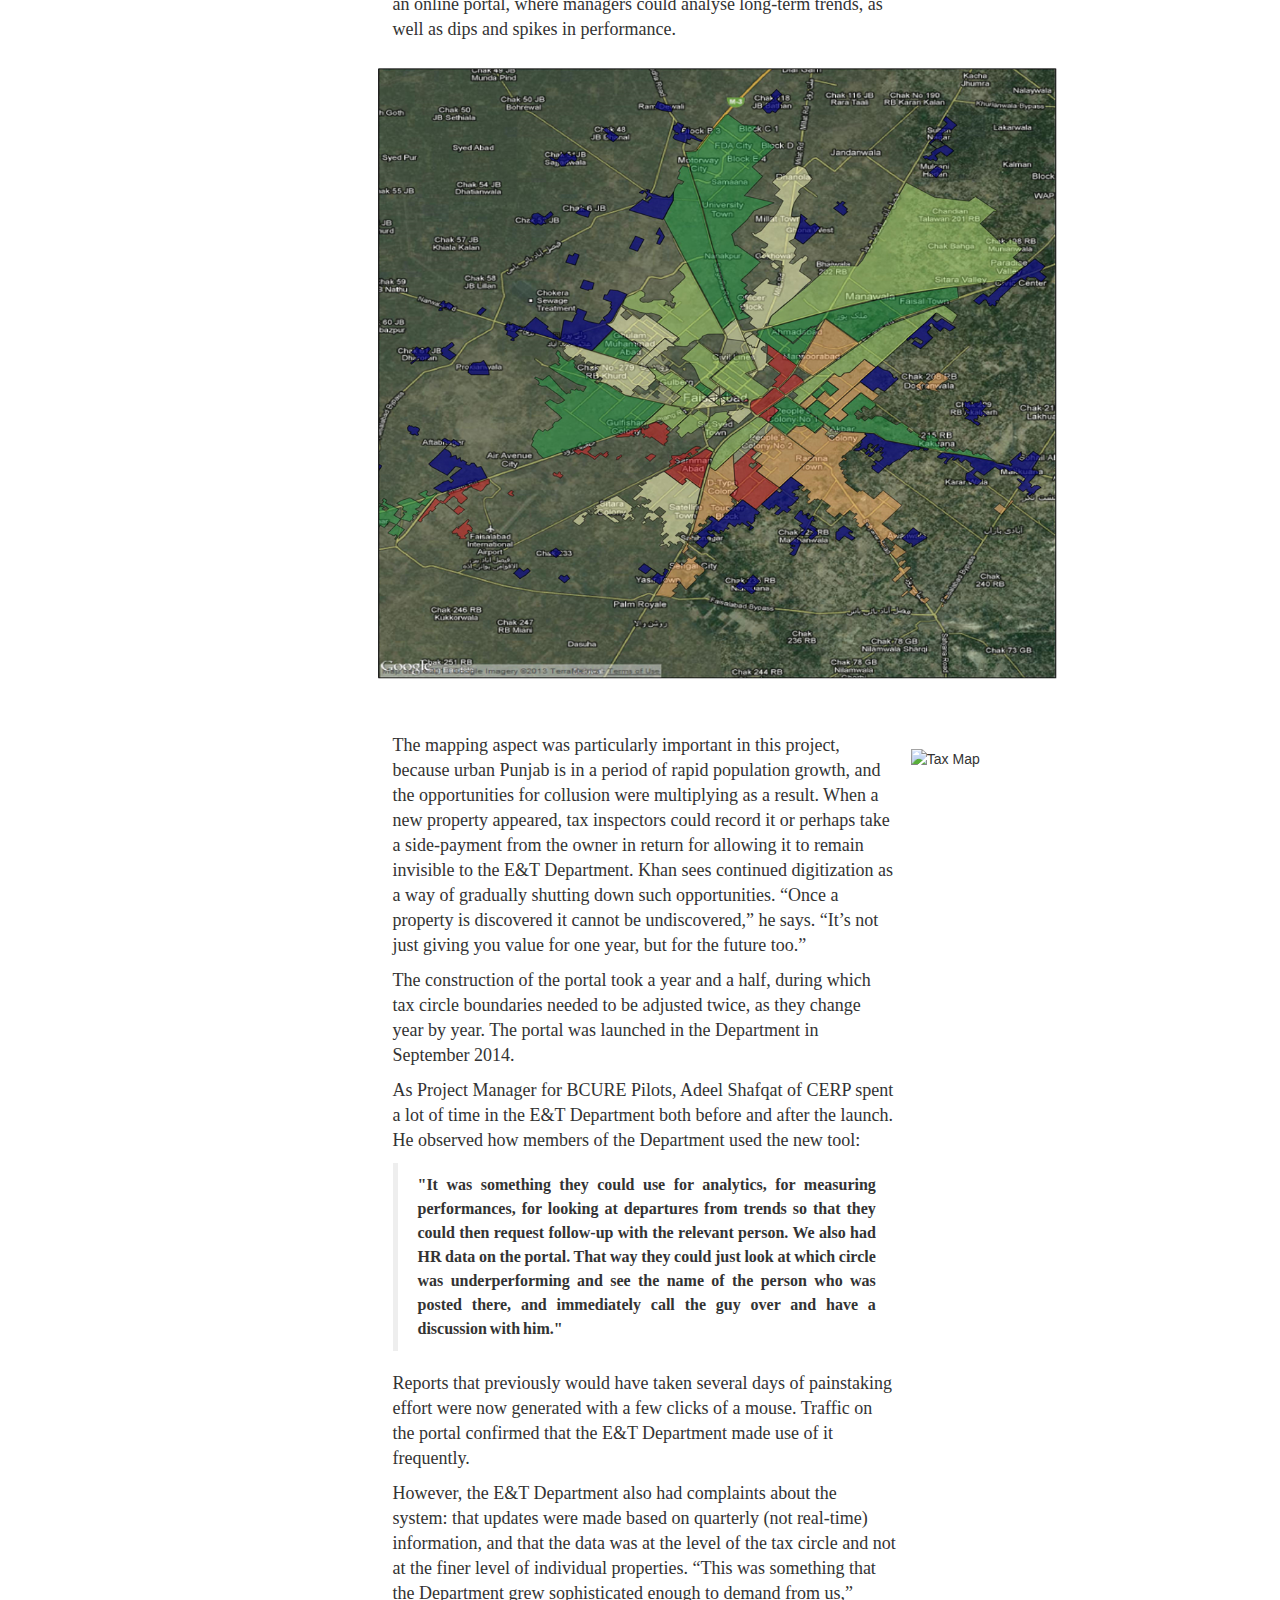
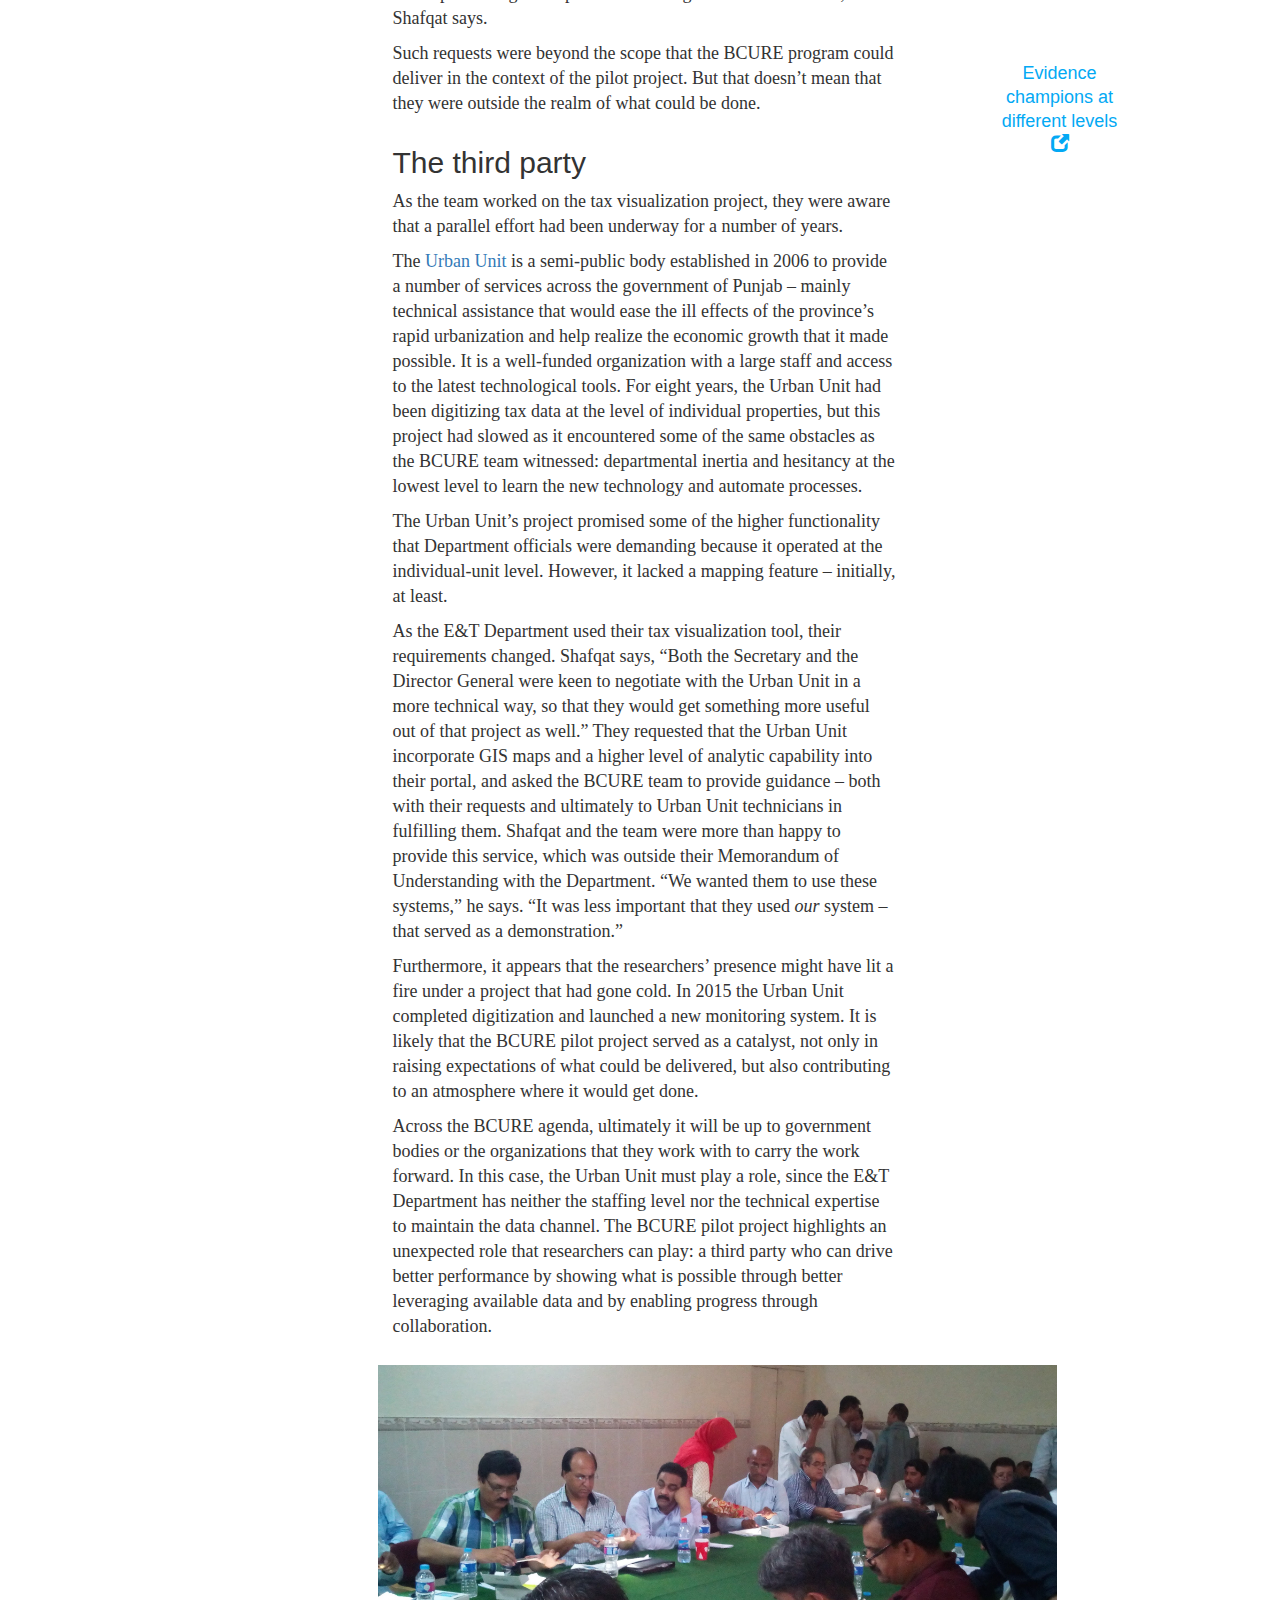
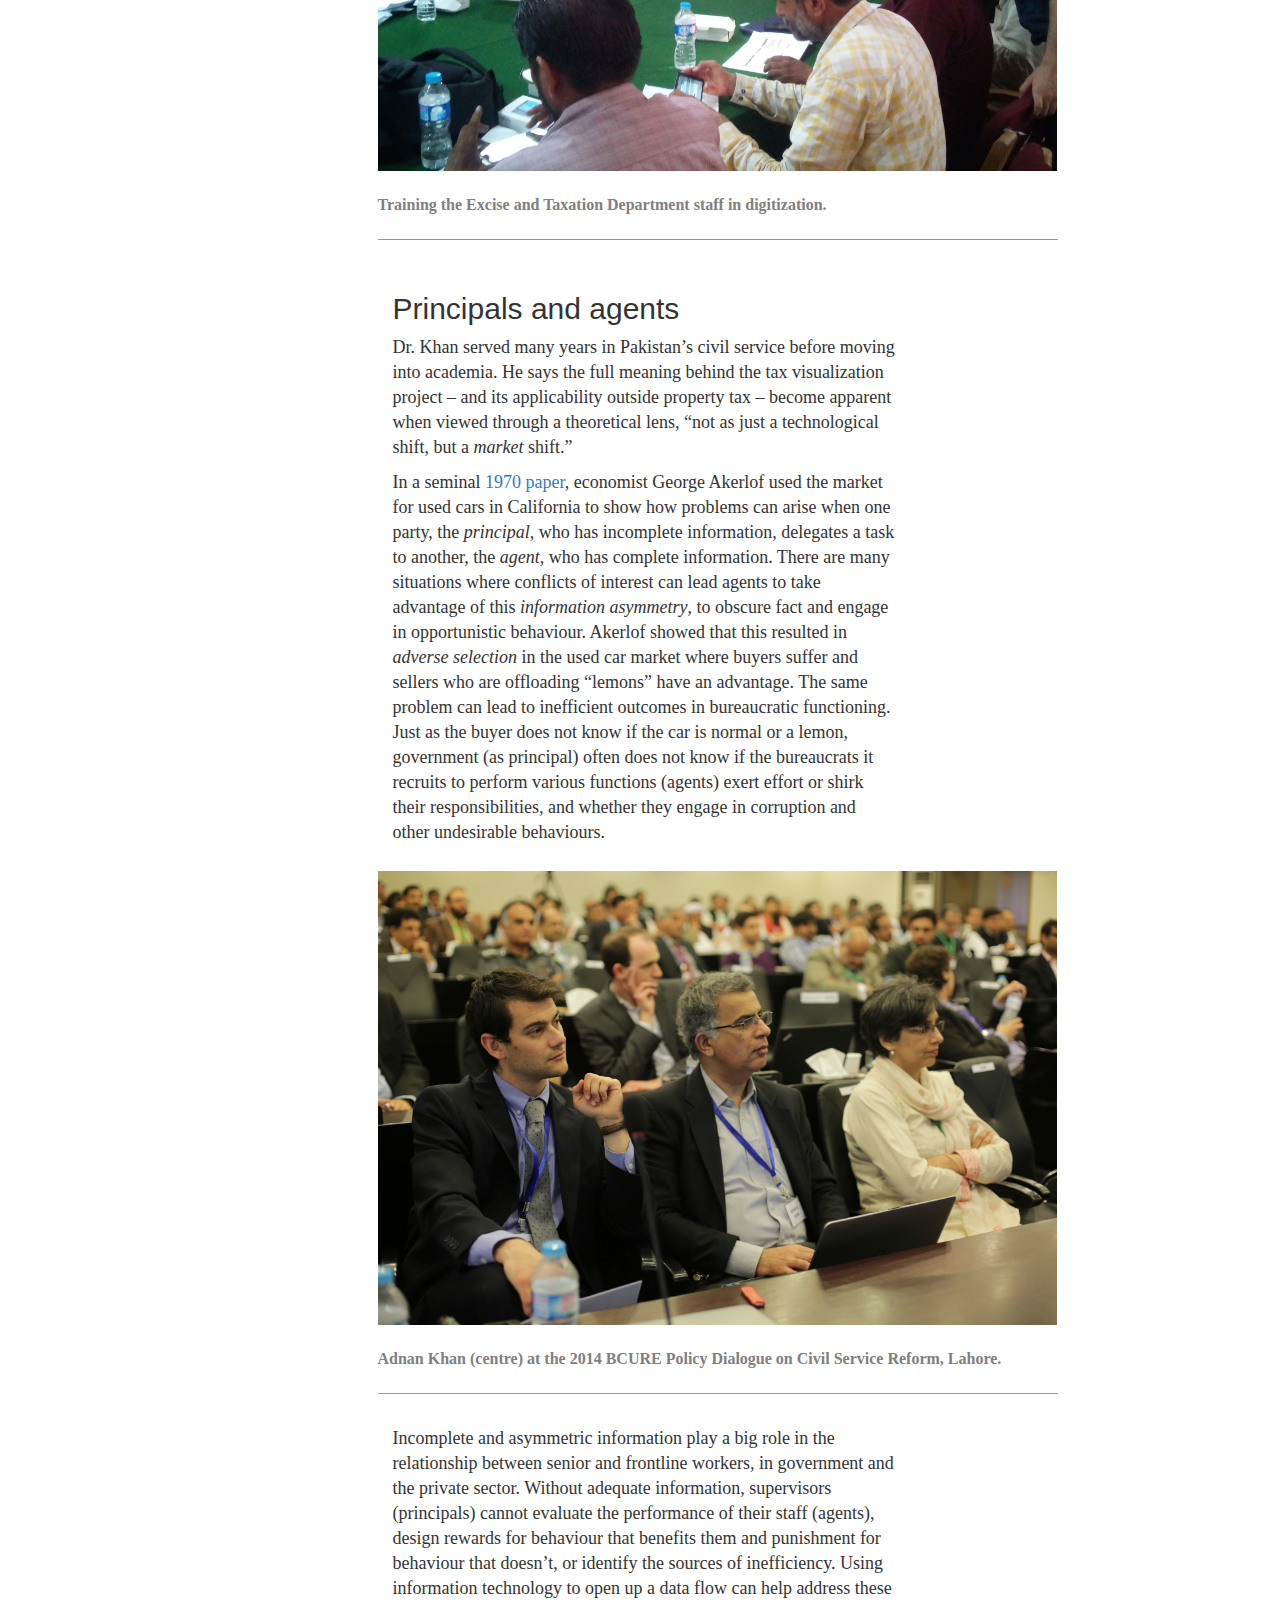
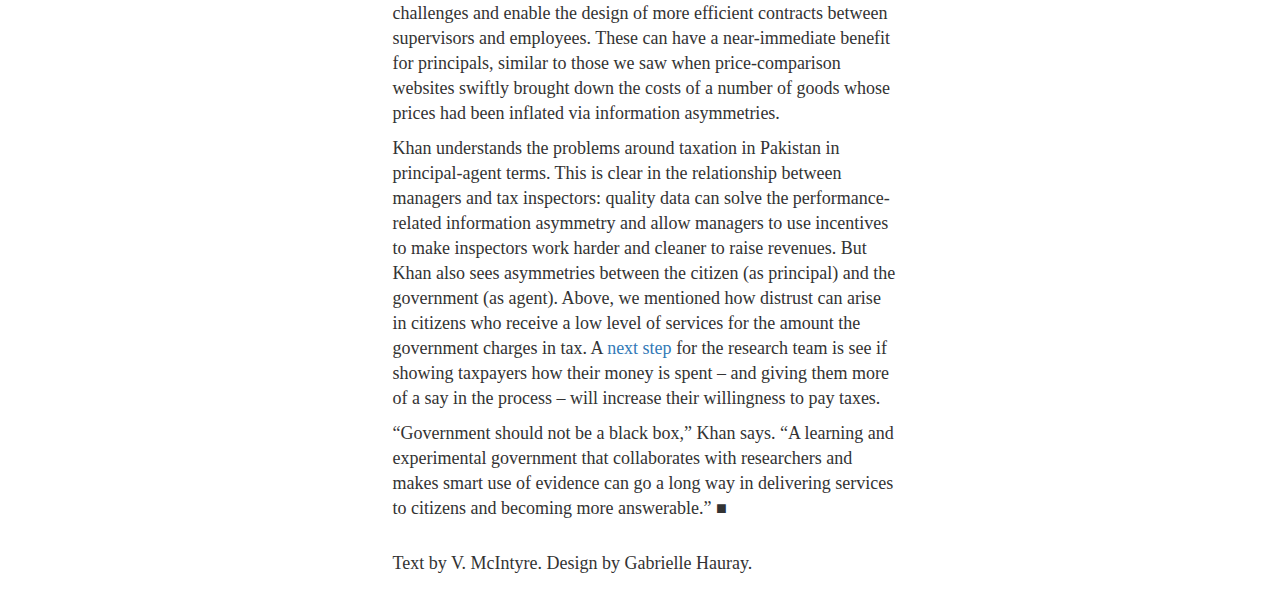
==== commit e8f3ecca: "update" ====
--- a/index.html
+++ b/index.html
@@ -10,52 +10,48 @@
   <link href='https://fonts.googleapis.com/css?family=Nunito:300,400' rel='stylesheet' type='text/css'>
   <link href='https://fonts.googleapis.com/css?family=Droid+Serif:300,400,400italic' rel='stylesheet' type='text/css'>
   <link href='https://fonts.googleapis.com/css?family=PT+Sans:400,400italic' rel='stylesheet' type='text/css'>
-  <title>Tax Visualization case study</title>
+  <title>BCURE Case: Using data to improve accountability among Pakistan’s tax collectors</title>
 </head>
 <body>
 
 <!-- No header! -->
-
 <div id="wrapper">
 
 <!-- Sidebar -->
   <div id="sidebar-wrapper">
       <ul class="sidebar-nav">
           <li class="sidebar-brand">
-            <a href="http://epod.cid.harvard.edu/" target="_blank"><img alt="EPoD logo" src="img\HKSlogo_EPoD_digitalHR.png" class="img-sidebar"></a>
+            <a href="http://epod.cid.harvard.edu/" target="_blank"><img alt="EPoD logo" src="img/HKSlogo_EPoD_digitalHR.png" class="img-sidebar"></a>
           </li>
           <div id="sidestyle">
             <li>
-               <a href="#top">Introduction</a>
-            </li>
-             <li>
                 <a href="#products">Products and byproducts</a>
             </li>
             <li>
-                <a href="#Taxation">Taxation</a>
-            </li>
-            <li>
-                <a href="#Property">The Property Tax Visualisation project</a>
+                <a href="#Taxation">Taxation and development</a>
+            </li>
+            <li>
+                <a href="#Property">Property Tax Visualisation</a>
             </li>
             <li>
                 <a href="#party">The third party</a>
             </li>
             <li>
-                <a href="#Principals">Principals and agents</a>
-            </li>
-            <li>
-            <h5><a href="http://epod.cid.harvard.edu/bcure#widget-6">Return to the BCURE Pilot Project Cases</a></h5>
-            <br>
-            <br>
-            <br>
-            <br>
-            <br>
-            <li>
-              <a href="https://www.gov.uk/government/organisations/department-for-international-development" target="_blank"><img src="img\UKaid.png" alt="UKaid" width="50px"></a>
+              <a href="#Principals">Principals and agents</a>
+            </li>
+              <h5><a href="http://epod.cid.harvard.edu/bcure#widget-6">Return to the BCURE Pilot Project Cases</a></h5>
+            <br>
+            <br>
+            <br>
+            <br>
+            <br>
+            <li>
+              <a href="https://www.gov.uk/government/organisations/department-for-international-development"><img src="img/UKaid.png" alt="UKaid" width="50px"></a>
             </li>
             <li>
               <div class="small-caption">
-                <p>Based on a project which was partly funded by UK aid. All photographs copyright Evidence for Policy Design.</p> 
+              <br>
+                <p>Based on a project which was partly funded by UK aid. All photographs, unless otherwise indicated, copyright Evidence for Policy Design.</p> 
                 <p>If you have questions or comments, please <a href="mailto:EPoD@hks.harvard.edu">contact us.</a></p>    
               </div>
             </li>
@@ -70,9 +66,9 @@
 
 <div class="container-fluid test">
   <div class="row">
-      <h1 id="top">BCURE Case: Using data to improve accountability among Pakistan’s tax collectors </h1>
+      <h1>BCURE Case: Using data to improve accountability among Pakistan’s tax collectors</h1>
       <hr>
-      <h5>by <a href="http://epod.cid.harvard.edu/" target="_blank">Evidence for Policy Design</a></h5>
+      <h5>by <a href="http://epod.cid.harvard.edu/">Evidence for Policy Design</a></h5>
       <h5><span id="datetime">November 2016</span></h5>
       <!--   </div>
 </div> -->
@@ -94,7 +90,7 @@
 
         <p>Similarly, researchers conducting studies often create products that have value outside the academic sphere – especially if they are conducting data-intensive work in data-poor environments. The path to data’s continued use, however, is rarely clear. </p>
 
-        <p>A case in point is a <a href="https://www.hks.harvard.edu/fs/akhwaja/papers/150812%20paktaxpaper_revision_ms.pdf" target="_blank">large-scale experiment</a> conducted in 2011–13 by Asim Khwaja, of Harvard Kennedy School, Adnan Khan of London School of Economics, and Ben Olken of MIT, in conjunction with the Excise and Taxation (E&T) department of Punjab, Pakistan. The team wanted to determine whether a pay-for-performance scheme would increase revenues. They found that it could – substantially and cost-effectively. Areas where tax inspectors were offered rewards saw a 46–64 percent higher growth rate in revenue, depending on the incentive structure. However, in a puzzling turn, most property owners in incentivized areas didn’t pay higher taxes, but instead reported paying higher bribes to tax authorities. Apparently, giving tax inspectors this new option – to receive a bonus for acting legitimately and reporting a property’s true value – granted them more bargaining power in their relationship with owners. It pushed up the price owners had to pay for inspectors to keep the property value low or to “overlook” the building altogether.</p>
+        <p>A case in point is a <a href="https://www.hks.harvard.edu/fs/akhwaja/papers/150812%20paktaxpaper_revision_ms.pdf" target="_blank">large-scale experiment</a> conducted in 2011–13 by Asim Khwaja, of Harvard Kennedy School, Adnan Khan of London School of Economics, and Ben Olken of MIT, in conjunction with the Excise and Taxation (E&T) department of Punjab, Pakistan. The team wanted to determine whether a pay-for-performance scheme would increase revenues. They found that it could – substantially and cost-effectively. Areas where tax inspectors were offered rewards saw a 46–64 percent higher growth rate in revenue, depending on the incentive structure. However, in a puzzling turn, most property owners in incentivized areas didn’t pay higher taxes, but instead reported paying higher <i>bribes</i> to tax authorities. Apparently, giving tax inspectors this new option – to receive a bonus for acting legitimately and reporting a property’s true value – granted them more bargaining power in their relationship with owners. It pushed up the price owners had to pay for inspectors to keep the property value low or to “overlook” the building altogether.</p>
 
         <p>In order to conduct the study, the research team digitized ten years’ worth of paper-based tax records at the level of the <i>tax circle</i>, the unit below district level at which Pakistan’s property tax system is organized. Tax circles contain two to ten thousand properties delineated by streets or landmarks. Each is overseen by one tax inspector. The researchers realized early on that there was no hope in reliably measuring tax inspector performance, or fairly applying incentives, or really finding any results at all if a key piece of data – income generated by the tax circle – existed only on paper or in the informal knowledge of the inspectors themselves. So they conducted the massive exercise of digitizing the information.</p>
     
@@ -134,23 +130,23 @@
     <section class="col-sm-8">
       
     
-      <h2 id="Taxation">Taxation</h2>
+      <h2 id="Taxation">Taxation and development</h2>
 
       <p>In collaborating with Punjab’s E&T Department, Khwaja and his colleagues focused on a relationship with high potential to make a difference in many lives. There are several reasons for this, not all of which are obvious.</p>
 
       <p>First, Punjab is Pakistan’s largest province, with a population greater than any country on the African continent, and its most industrialized. The province was the engine for Pakistan’s growth, yet the benefits were slow in reaching its citizens. While Pakistan’s GDP grew at a rate of <a href="http://data.worldbank.org/indicator/NY.GDP.MKTP.KD.ZG?locations=PK" target="_blank">2 to 5 percent</a> in 2009 to 2014, its rating on the UN’s Human Development Index <a href="http://www.dawn.com/news/1133117" target="_blank">almost stagnated</a> during that time.</p>
 
-      <p>Second, the nation of Pakistan struggled to raise taxes, even as it graduated from low- to lower-middle income status. A 2006 World Bank Report on taxation in Punjab specifically found that, <blockquote>"While the property tax accounts for at least half – although often significantly more – of total local revenues in many countries, it represents less than 10% of [local] revenues in the Punjab. To carry this comparison further, property taxes represent an average of 1.42 % of GDP in industrialized countries, 0.42% in twenty developing countries, and 0.54% in transitional countries; yet, they account for a fairly insignificant share of GDP, estimated at 0.09%, in the Punjab."</blockquote></p>
+      <p>Second, the nation of Pakistan struggled to raise taxes, even as it graduated from low- to lower-middle income status. A <a href="https://openknowledge.worldbank.org/bitstream/handle/10986/8277/695970ESW0P08300June0150020060Final.pdf?sequence=1&isAllowed=y" target="_blank">2006 World Bank Report</a> on taxation in Punjab specifically found that, <blockquote>"While the property tax accounts for at least half – although often significantly more – of total local revenues in many countries, it represents less than 10% of [local] revenues in the Punjab. To carry this comparison further, property taxes represent an average of 1.42% of GDP in industrialized countries, 0.42% in twenty developing countries, and 0.54% in transitional countries; yet, they account for a fairly insignificant share of GDP, estimated at 0.09%, in the Punjab."</blockquote></p>
       <p>The report went on to give strong recommendations to broaden the tax base and strengthen property tax collection capabilities.</p>
       <p>Third, researchers have long observed that rich countries raise more tax revenue as a share of national income than poor countries by <a href="http://econ.lse.ac.uk/staff/tbesley/papers/TaxationAndDevelopment.pdf" target="_blank">roughly twice the proportion:</a> a higher proportion of a higher national income. The reasons for this are myriad and range from the fiscal to the cultural: a higher share of poor countries’ economic activity is off the books; overstretched tax departments in low-income countries have limited statistical and data-gathering capabilities; and elites’ capture of power structures can lead to weak enforcement of tax codes.</p>
 
-      <p>It is important to note that we are speaking of a correlation here. There is a strong link between higher tax revenues and prosperity, as both co-evolve over time; yet taxation rate is not a simple lever you can pull to force a country to develop. Still, it is beyond question that countries like the UK can afford services that benefit the poor – clean water, quality sanitation and public transportation, nationalised healthcare, and effective social protection programmes – in part because they collect over <a href="http://data.worldbank.org/indicator/GC.TAX.TOTL.GD.ZS?year_high_desc=true" target="_blank">25 percent</a> of GDP in taxes, while Pakistan struggles to provide modest public services on <a href="http://data.worldbank.org/indicator/GC.TAX.TOTL.GD.ZS?locations=PK&year_high_desc=true" target="_blank">10 percent</a> of a much lower GDP.</p>
+      <p>It is important to note that we are speaking of a correlation here. There is a strong link between higher tax revenues and prosperity as both co-evolve over time; yet taxation rate is not a simple lever you can pull to force a country to develop. Still, it is beyond question that countries like the UK can afford services that benefit the poor – clean water, quality sanitation and public transportation, nationalised healthcare, and effective social protection programmes – in part because they collect over <a href="http://data.worldbank.org/indicator/GC.TAX.TOTL.GD.ZS?year_high_desc=true" target="_blank">25 percent</a> of GDP in taxes, while Pakistan struggles to provide modest public services on <a href="http://data.worldbank.org/indicator/GC.TAX.TOTL.GD.ZS?locations=PK&year_high_desc=true" target="_blank">10 percent</a> of a much lower GDP.</p>
       </section>
 
             <aside class="col-sm-3 pull-right">
         <blockquote class="blockquote" cite="http://www.imf.org/external/pubs/ft/issues/issues27/">
       In developing countries, tax policy is often the art of the possible rather than the pursuit of the optimal.
-      <a href="http://www.imf.org/external/pubs/ft/issues/issues27/" target="_blank">IMF authors Vito Tanzi & Howell Zee in Tax Policy for Developing Countries</a>
+      <a href="http://www.imf.org/external/pubs/ft/issues/issues27/" target="_blank">IMF authors Vito Tanzi & Howell Zee in <i>Tax Policy for Developing Countries</i></a>
         </blockquote>
       </aside> 
 
@@ -173,7 +169,7 @@
   </section>
 
   <section class="col-sm-8">
-    <h2 id="Property">The Property Tax Visualisation project</h2>
+    <h2 id="Property">Property Tax Visualisation</h2>
     <p>Punjab’s property tax inspectors received low pay and faced little threat of punishment for wrongdoing – an atmosphere that led to the widespread collusion that Khwaja and co-authors had measured in their study and which is common across developing countries.</p>
   </section>
 
@@ -186,7 +182,7 @@
                 data-html='true' 
                 title='BCURE Pakistan on-the-ground implementer: CERP'
                 data-content='                
-                  <p>Since 2008, the <a href="http://cerp.org.pk/" target="_blank">Center for Economic Research in Pakistan (CERP)</a> has worked to bring evidence to policy in Pakistan. The BCURE Pakistan program leverages the expertise of the Harvard-based team at EPoD and the embedded policy-research work of CERP to identify opportunities where they can help data and evidence feed directly into policy decision-making .  CERP played a central role in the Tax Visualization project, including contributing key staff such as GIS specialist, Turab Hassan, Research Manager Osman Anwar-ul-Haq and Research Assistant Obaid-ur-Rehman.</p>
+                  <p>Since 2008, the <a href="http://cerp.org.pk/" target="_blank">Center for Economic Research in Pakistan (CERP)</a> has worked to bring evidence to policy in Pakistan. The BCURE Pakistan program leverages the expertise of the Harvard-based team at EPoD and the embedded policy-research work of CERP to identify opportunities where they can help data and evidence feed directly into policy decision-making .  CERP played a central role in the Tax Visualization project, including contributing key staff such as GIS specialist Turab Hassan, Research Manager Osman Anwar-ul-Haq and Research Assistant Obaid-ur-Rehman.</p>
                   <p>CERP served as co-host to the BCURE Policy Dialogue on Civil Service Reform in March 2014, where aspects of the seeds of the pilot project were sown. Click below to watch participants describe the gathering.</p>
                   <p><iframe width="520" height="315" src="https://www.youtube.com/embed/4g6pqEkJl5I" frameborder="0" allowfullscreen></iframe></p>
 
@@ -247,7 +243,7 @@
 
       <p>As the team worked on the tax visualization project, they were aware that a parallel effort had been underway for a number of years.</p>
 
-      <p>The <a href="http://uu.urbanunit.gov.pk/index.aspx" target="_blank">Urban Unit</a> is a semi-public body established in 2006 to provide a number of services across the government of Punjab – mainly technical assistance that would ease the ill effects of the province’s rapid urbanization and help realize the economic growth that it made possible. It is a well-funded organization with a large staff and access to the latest technological tools. For eight years, the Urban Unit had been digitizing tax data at the level of individual properties, but this project had slowed as it encountered some of the same obstacles as the BCURE Harvard witnessed: departmental inertia and hesitancy at the lowest level to learn the new technology and automate processes.</p>
+      <p>The <a href="http://uu.urbanunit.gov.pk/index.aspx" target="_blank">Urban Unit</a> is a semi-public body established in 2006 to provide a number of services across the government of Punjab – mainly technical assistance that would ease the ill effects of the province’s rapid urbanization and help realize the economic growth that it made possible. It is a well-funded organization with a large staff and access to the latest technological tools. For eight years, the Urban Unit had been digitizing tax data at the level of individual properties, but this project had slowed as it encountered some of the same obstacles as the BCURE team witnessed: departmental inertia and hesitancy at the lowest level to learn the new technology and automate processes.</p>
 
       <p>The Urban Unit’s project promised some of the higher functionality that Department officials were demanding because it operated at the individual-unit level. However, it lacked a mapping feature – initially, at least.</p>
       </section>
@@ -324,8 +320,11 @@
       <p>Khan understands the problems around taxation in Pakistan in principal-agent terms. This is clear in the relationship between managers and tax inspectors: quality data can solve the performance-related information asymmetry and allow managers to use incentives to make inspectors work harder and cleaner to raise revenues. But Khan also sees asymmetries between the citizen (as principal) and the government (as agent). Above, we mentioned how distrust can arise in citizens who receive a low level of services for the amount the government charges in tax. A <a href="http://southasiainstitute.harvard.edu/2016/06/faculty-voices-rebuilding-the-social-compact-in-pakistan/" target="_blank">next step</a> for the research team is see if showing taxpayers how their money is spent – and giving them more of a say in the process – will increase their willingness to pay taxes.</p>
 
       <p>“Government should not be a black box,” Khan says. “A learning and experimental government that collaborates with researchers and makes smart use of evidence can go a long way in delivering services to citizens and becoming more answerable.” ■</p>
-
-<p>Text by V. McIntyre.</p> 
+    </section>
+
+      <section class="col-sm-8">
+      <br>
+      <p>Text by V. McIntyre. Design by Gabrielle Hauray.</p> 
   </section>
 
   </div> <!-- row -->
